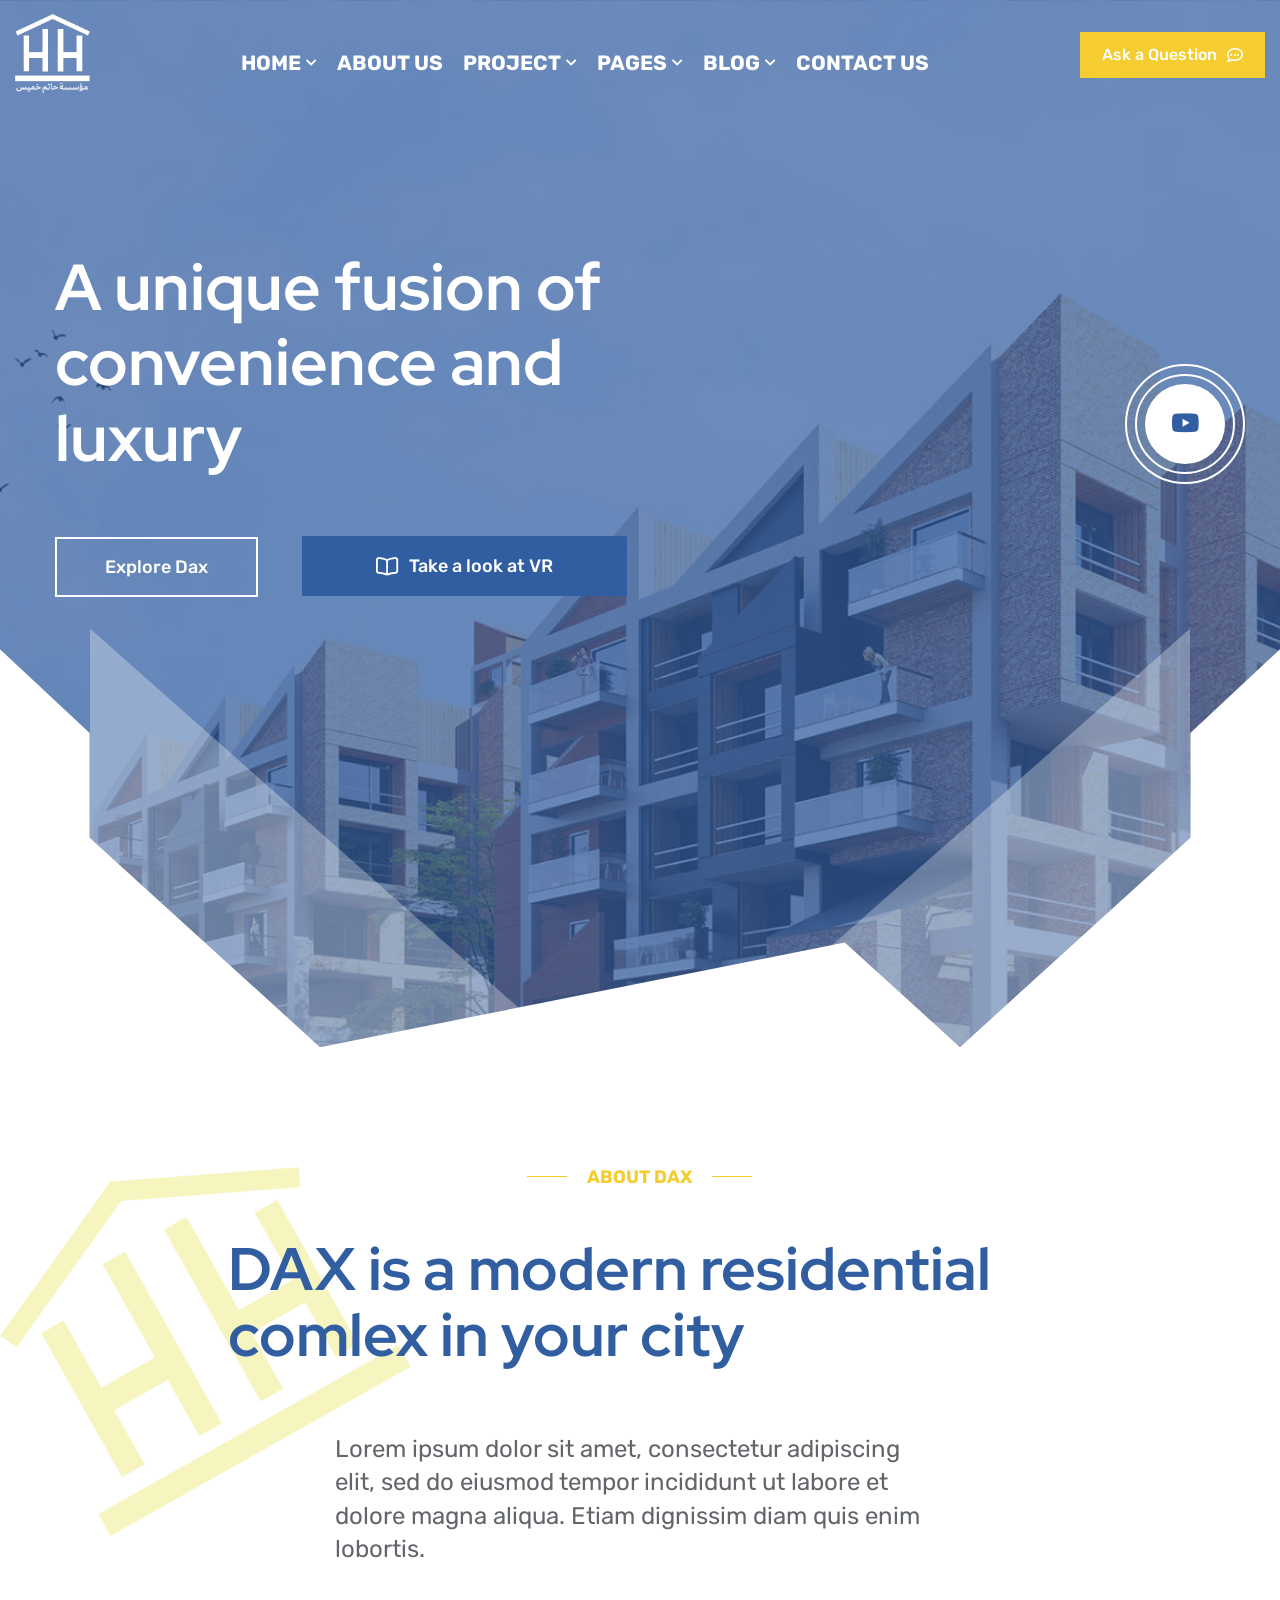
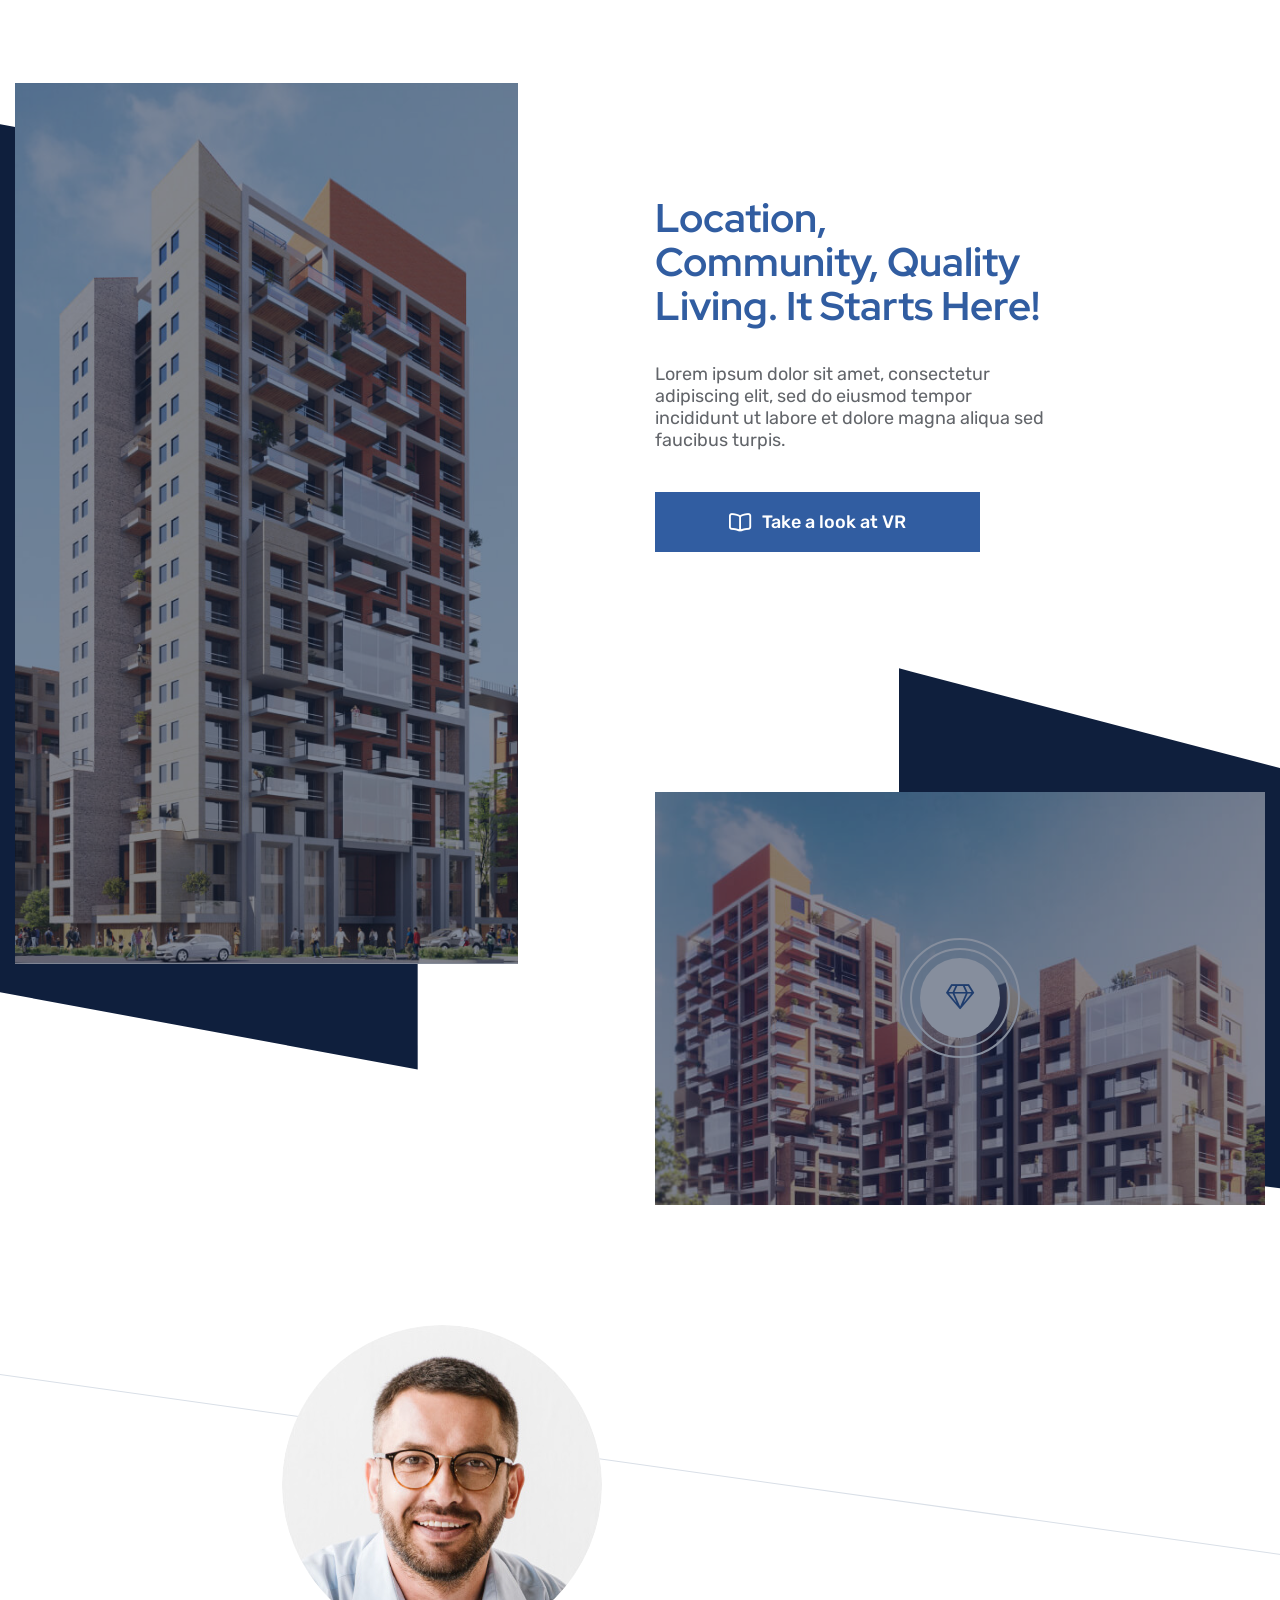
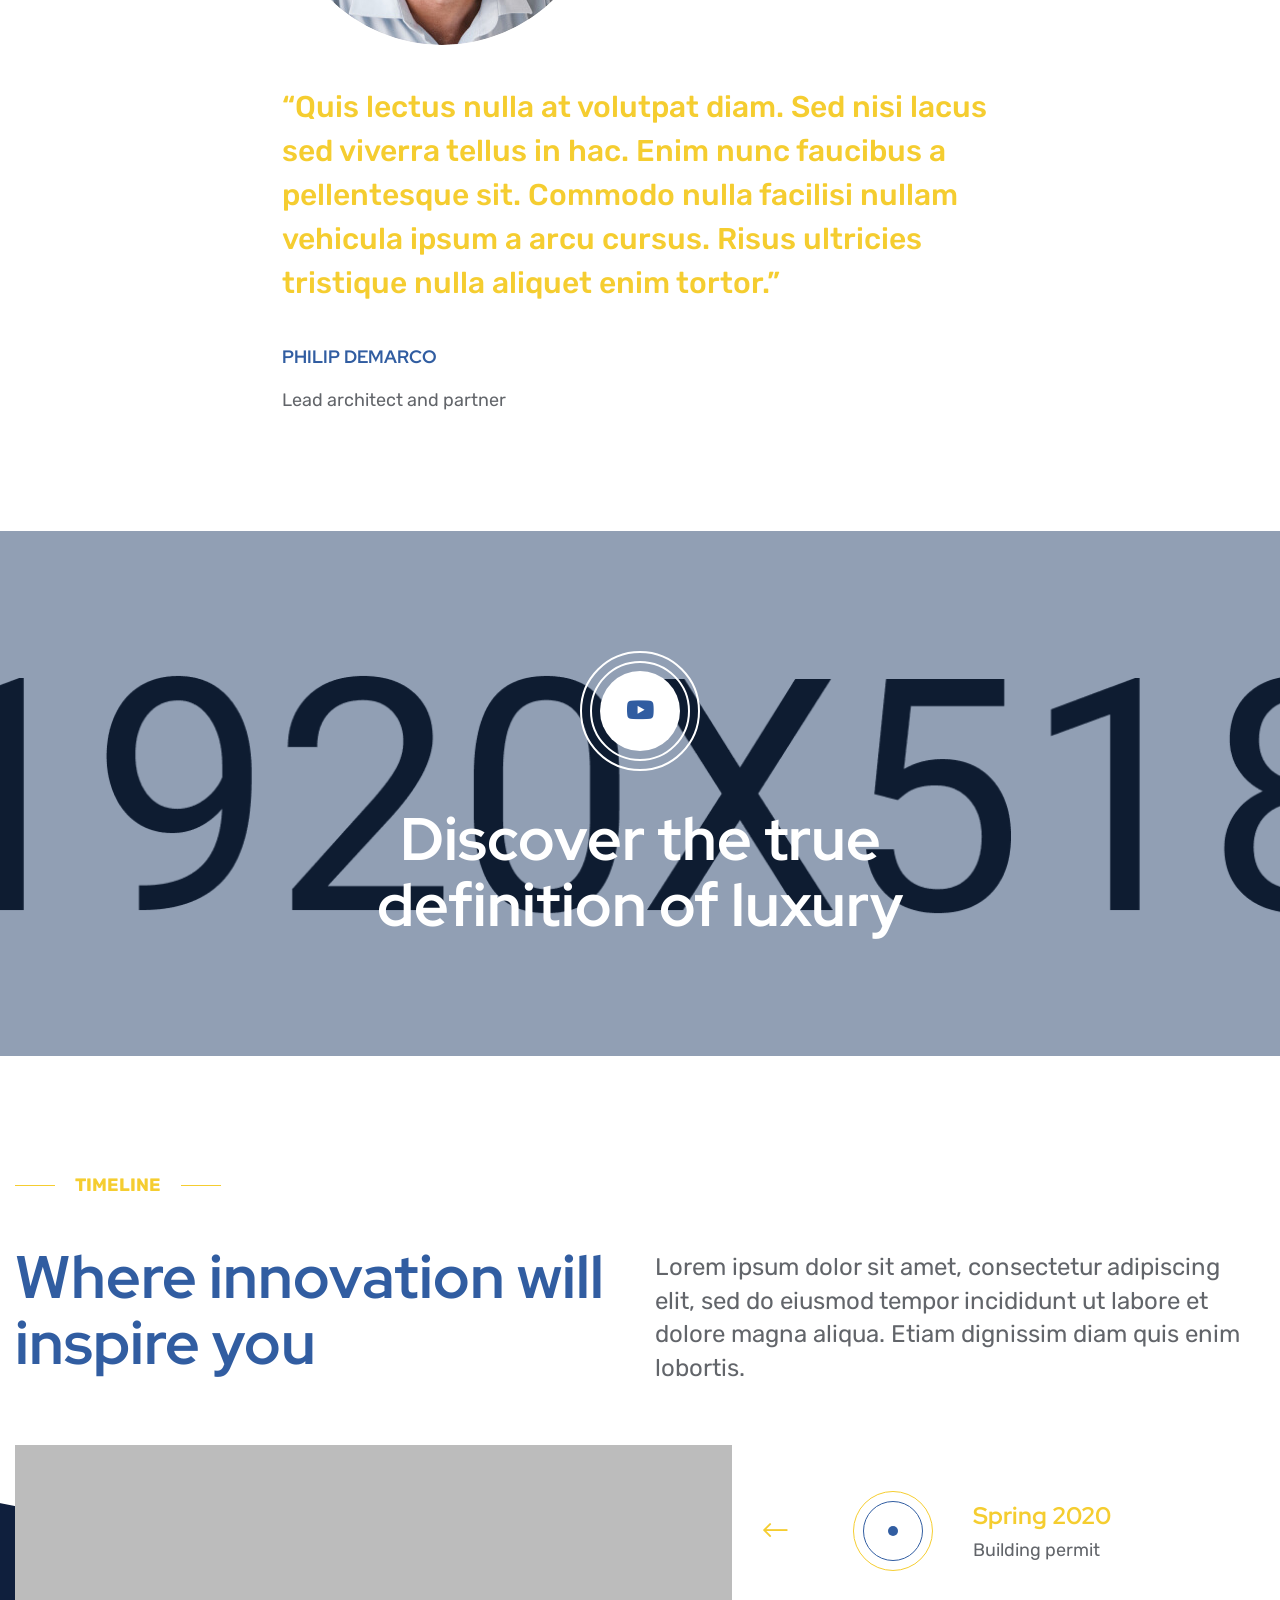
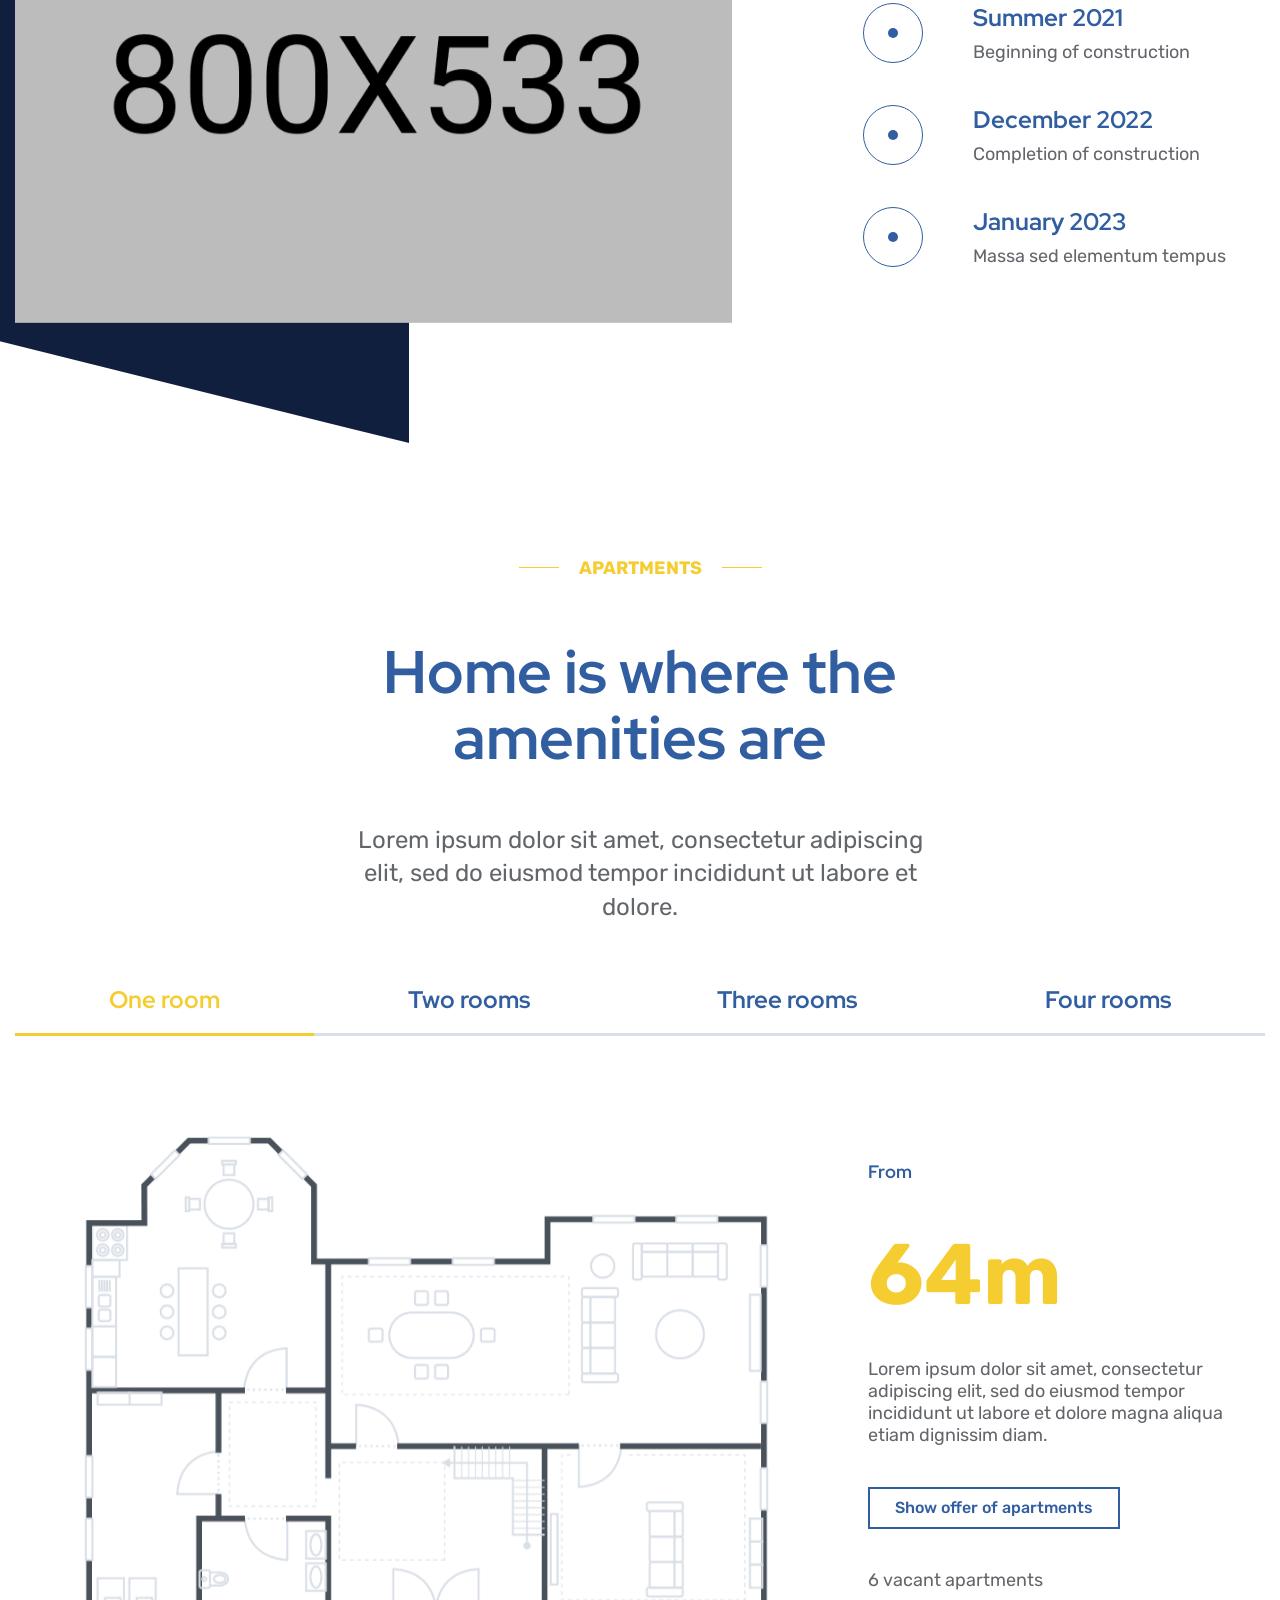
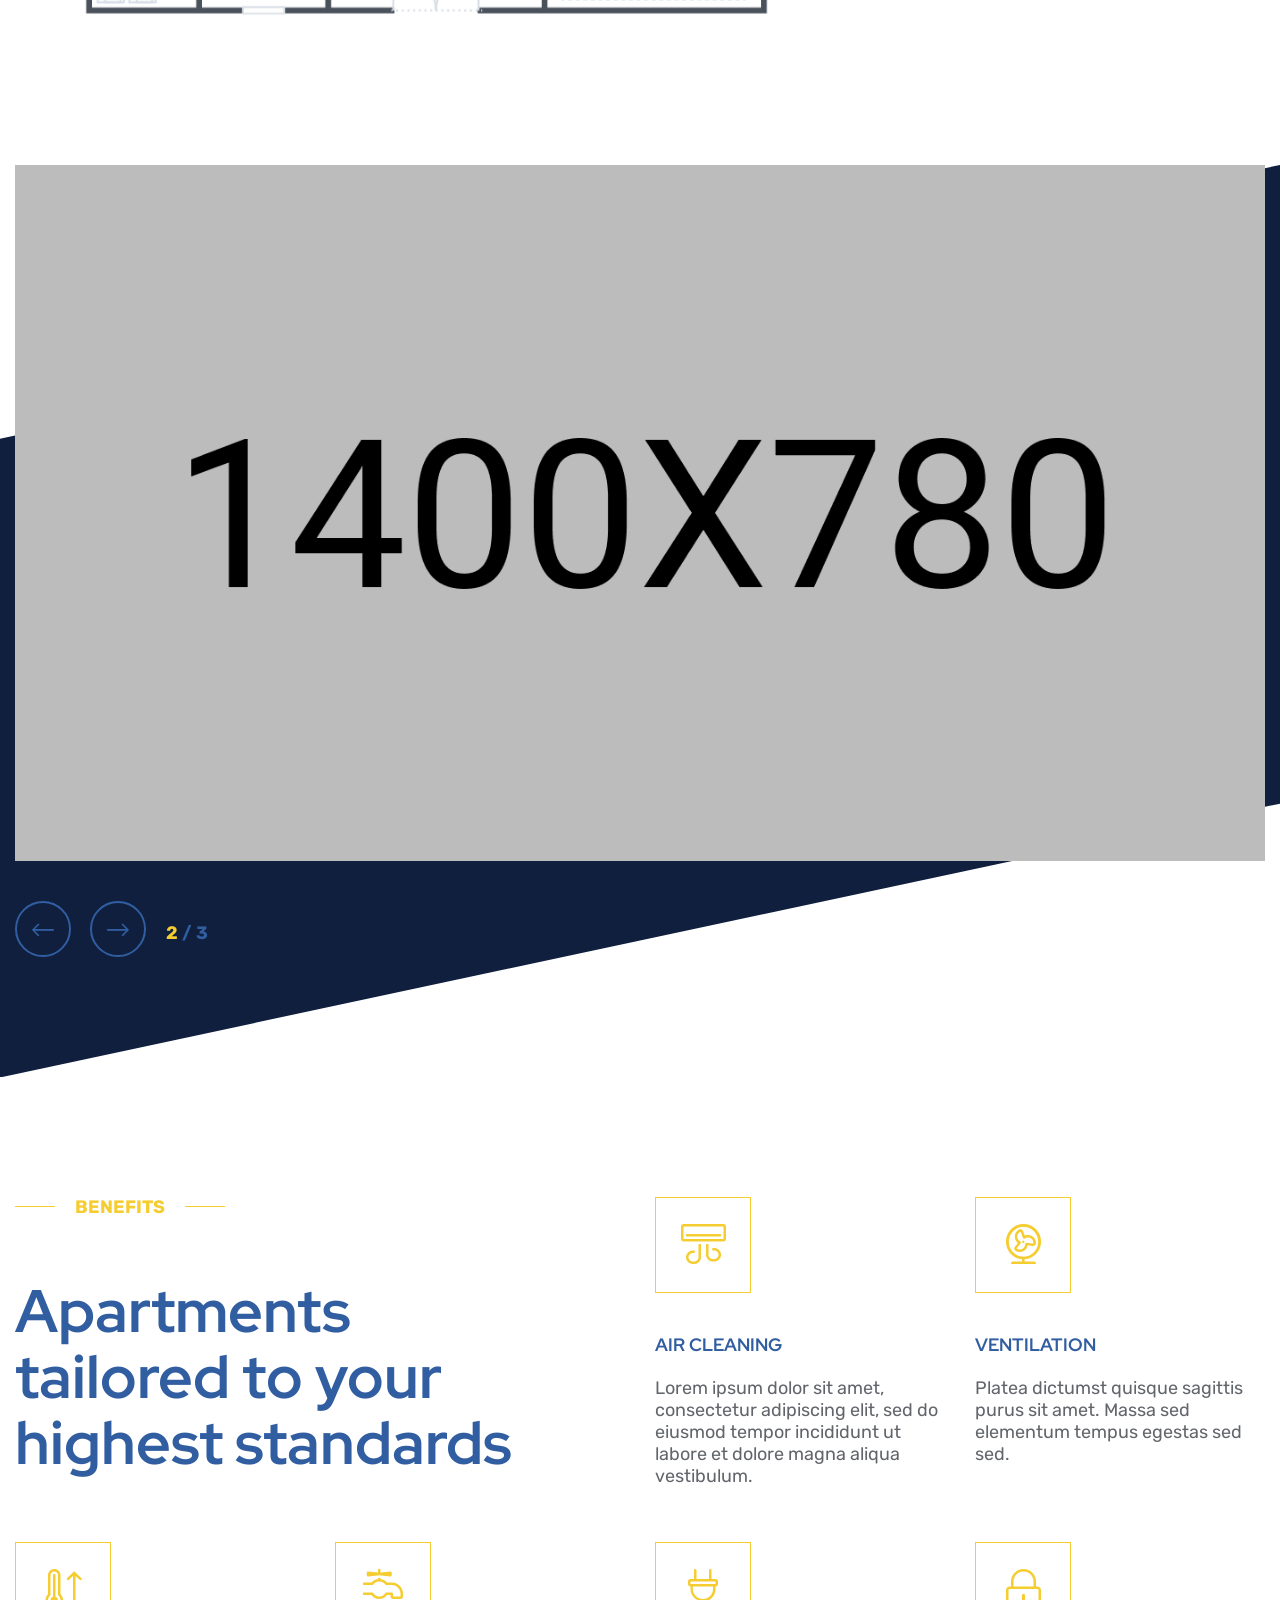
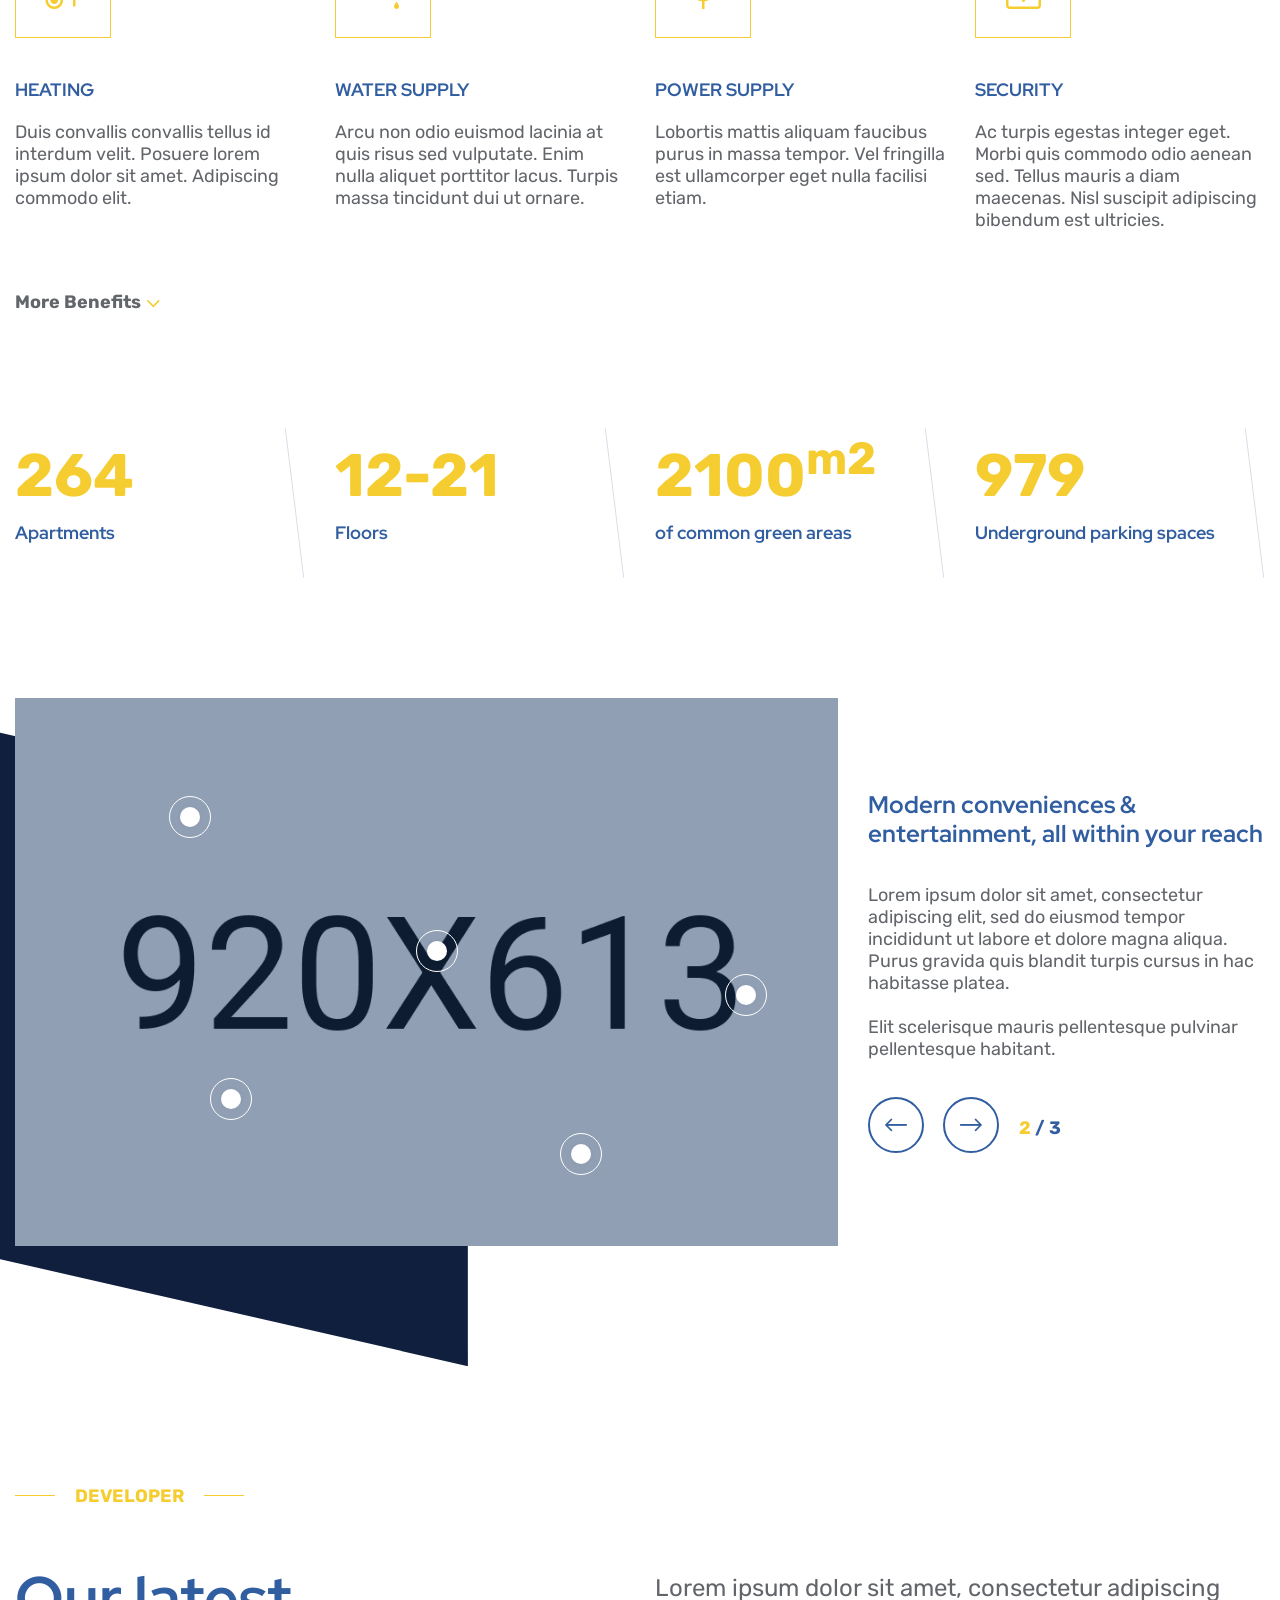
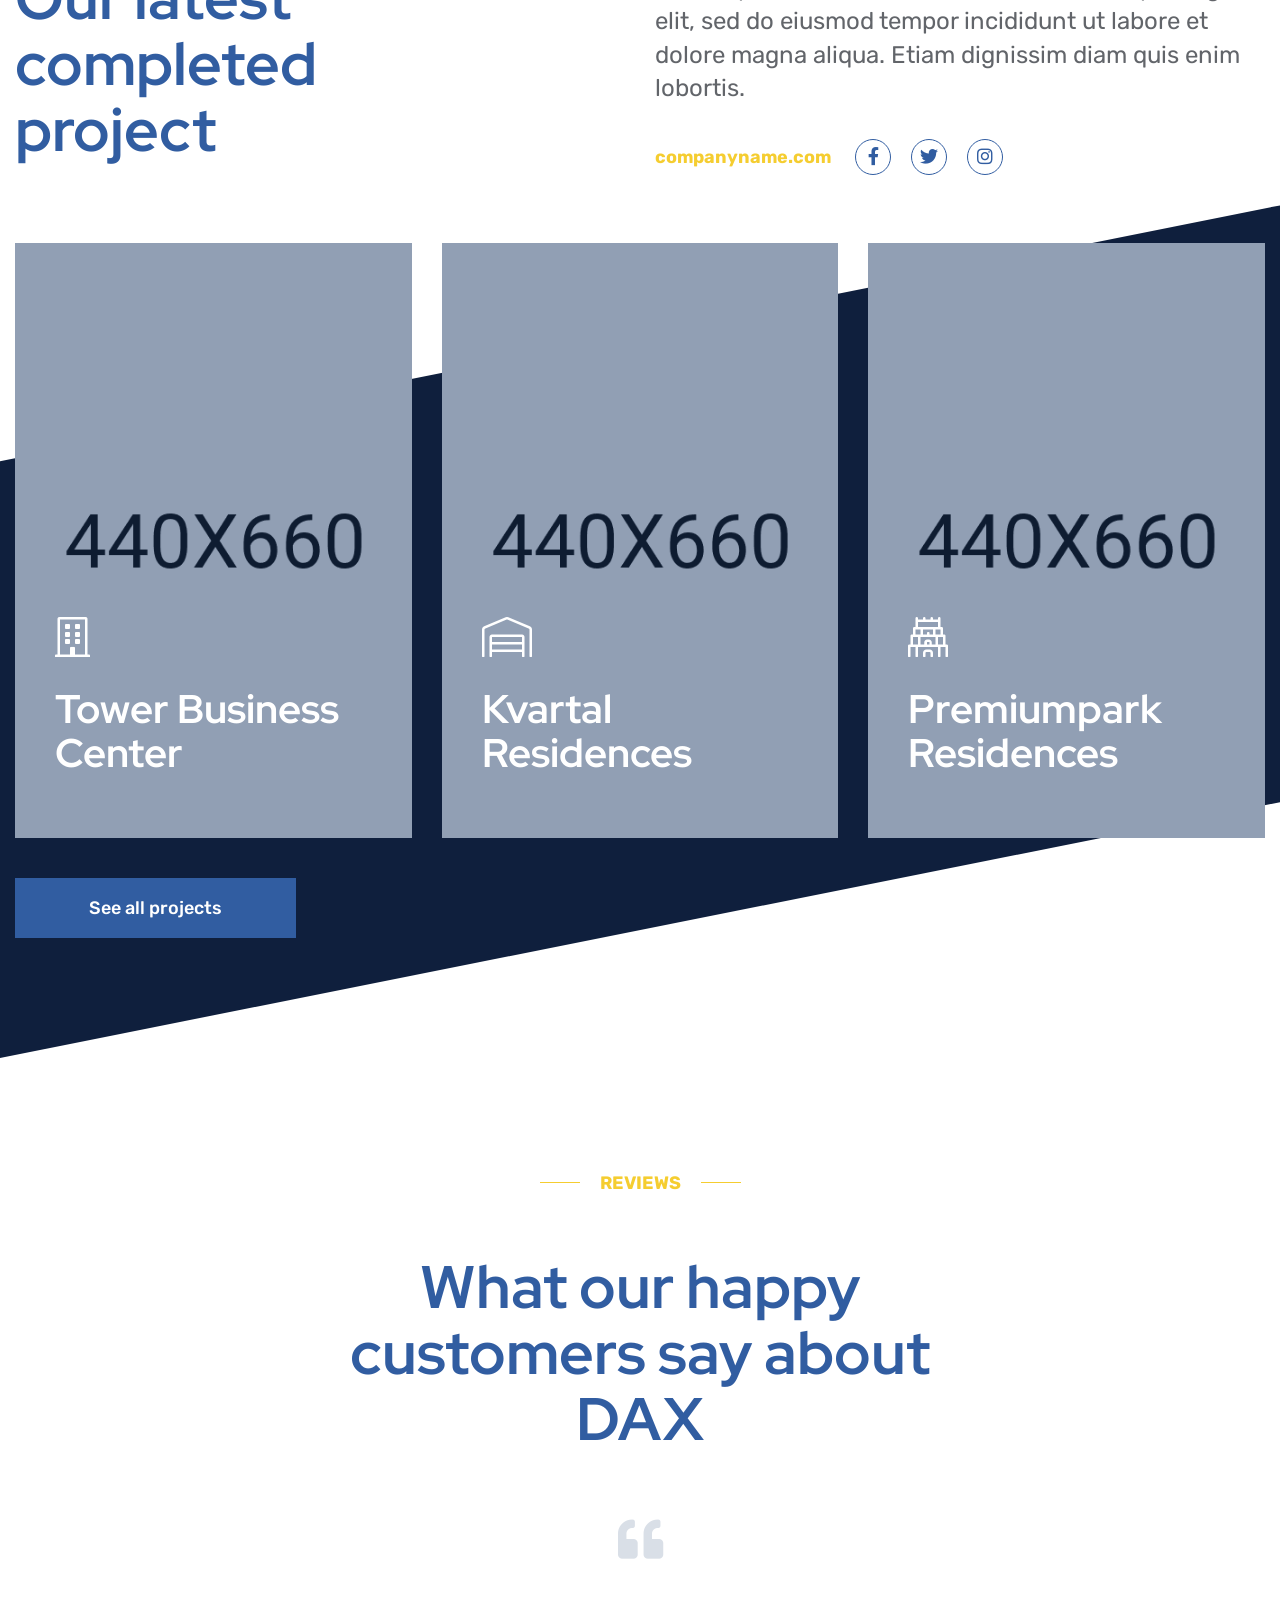
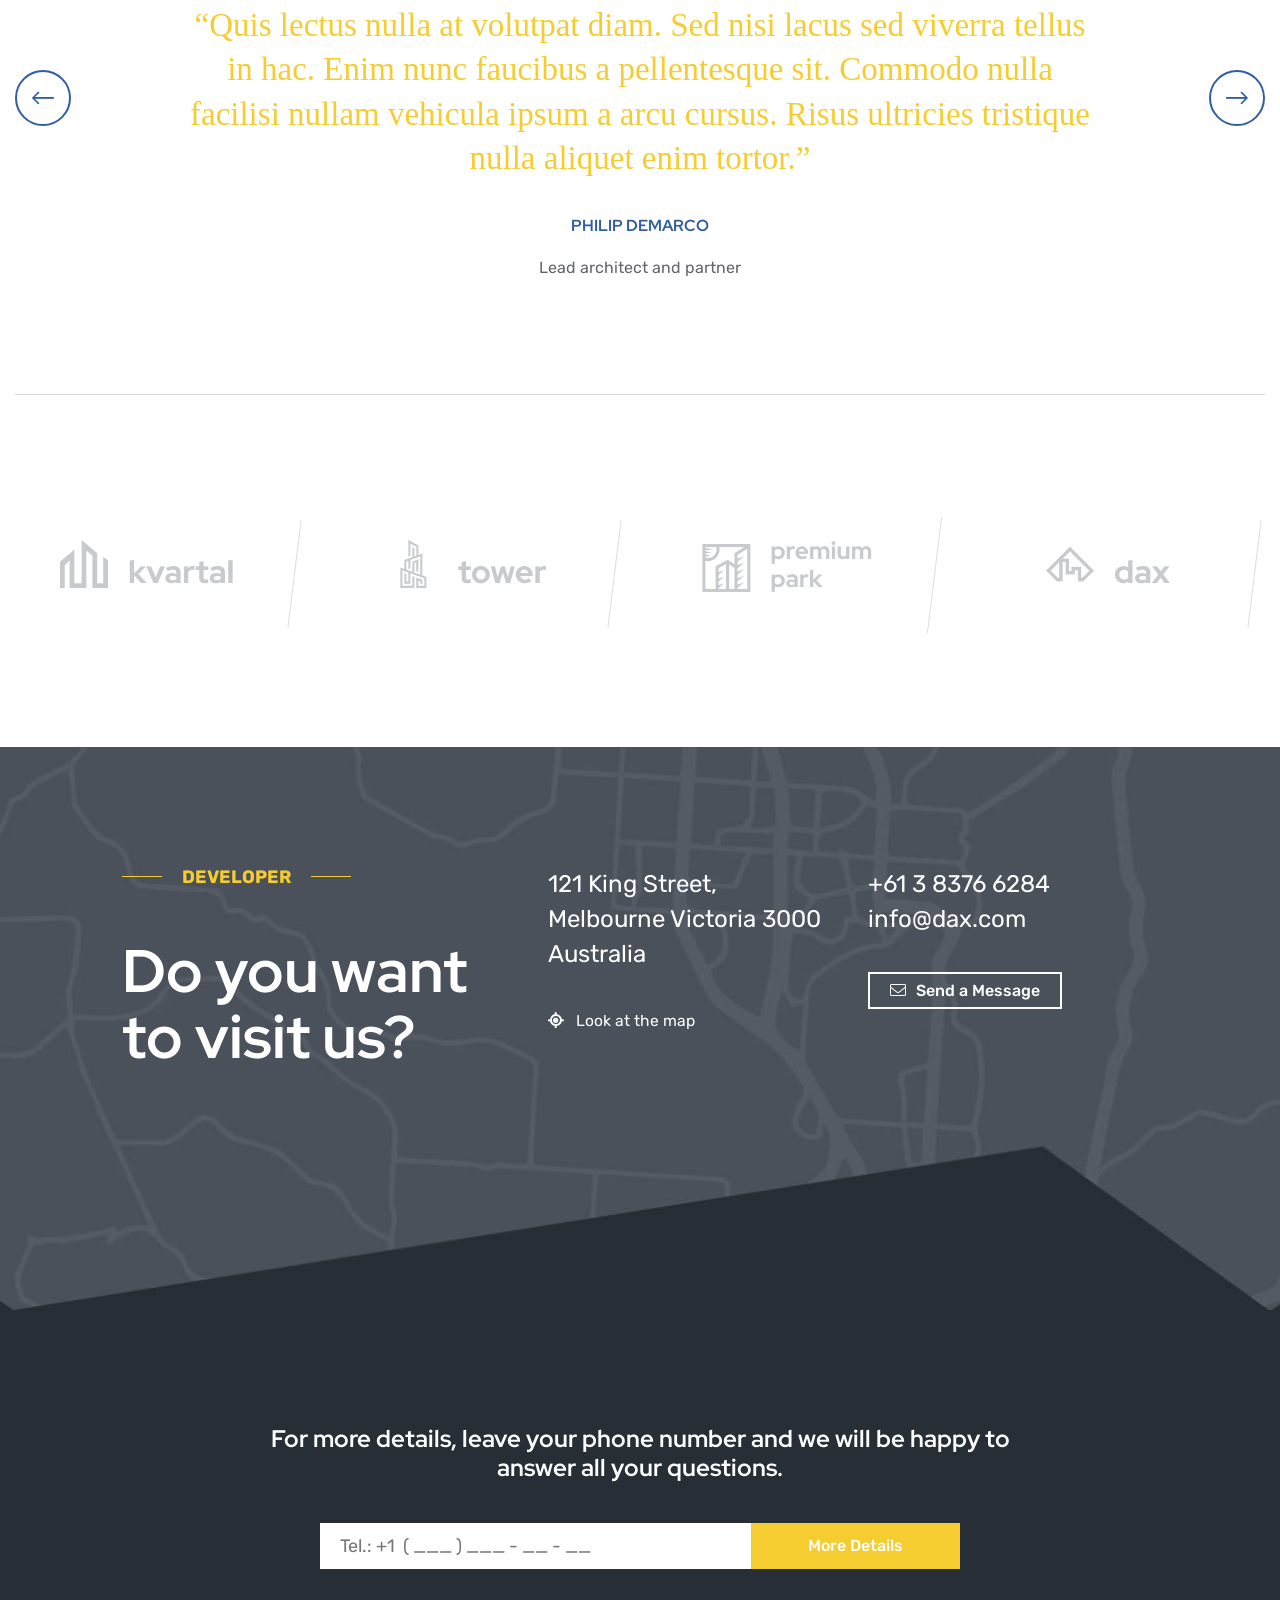
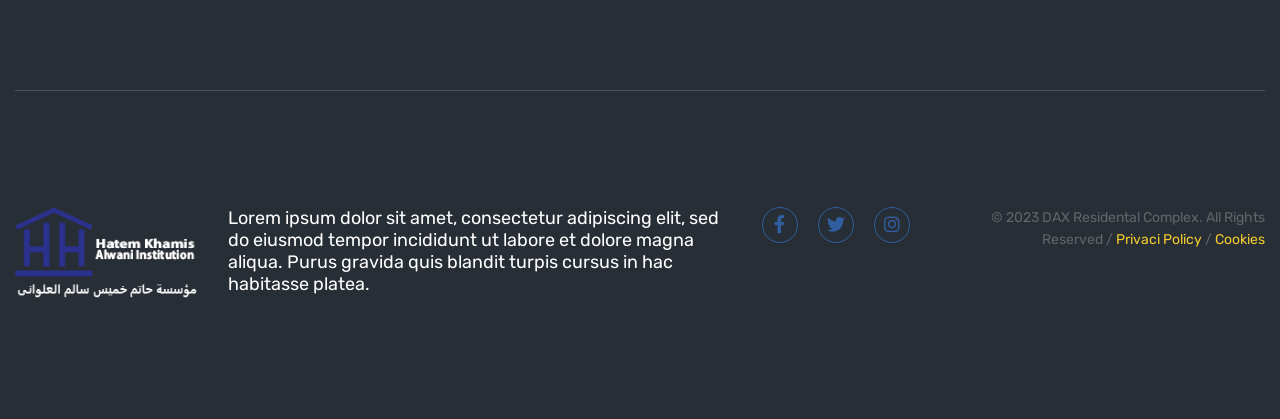
==== index.html @ cba5fd75 "Initiate the project - first upload" ====
<!DOCTYPE html>
<html lang="zxx">
<head>
    <!-- Required meta tags -->
    <meta charset="utf-8">
    <meta name="description" content="">
    <meta http-equiv="X-UA-Compatible" content="IE=edge">
    <meta name="viewport" content="width=device-width, initial-scale=1, shrink-to-fit=no">

    <!-- Title -->
    <title>DAX - Apartment Complex Landing Page HTML Template || Home</title>
    <!-- Favicon Icon -->
    <link rel="shortcut icon" href="assets/images/logos/favicon.png" type="image/x-icon">
    <!-- Google Fonts -->
    <link href="https://fonts.googleapis.com/css2?family=Red+Hat+Display:wght@400;500;700&display=swap" rel="stylesheet">
    
    <!-- Font Awesome -->
    <link rel="stylesheet" href="assets/vendor/fontawesome-5.14.0.min.css">
    <!-- Bootstrap -->
    <link rel="stylesheet" href="assets/vendor/bootstrap/css/bootstrap.min.css">
    <!-- Magnific Popup -->
    <link rel="stylesheet" href="assets/vendor/magnific-popup/css/magnific-popup.min.css">
    <!-- Nice Select -->
    <link rel="stylesheet" href="assets/vendor/nice-select/css/nice-select.min.css">
    <!-- Animate -->
    <link rel="stylesheet" href="assets/vendor/animate.min.css">
    <!-- Slick -->
    <link rel="stylesheet" href="assets/vendor/slick/css/slick.min.css">
    <!-- Main Style -->
    <link rel="stylesheet" href="assets/css/style.css">
    
</head>
<body>
    <div class="page-wrapper">

        <!-- Preloader -->
        <div class="preloader"><div class="custom-loader"></div></div>

        <!-- main header -->
        <header class="main-header">
            <!--Header-Upper-->
            <div class="header-upper">
                <div class="container clearfix">

                    <div class="header-inner rel d-flex align-items-center">
                        <div class="logo-outer">
                            <div class="logo"><a href="index.html"><img src="assets/images/logos/logo.png" alt="Logo" title="Logo"></a></div>
                        </div>

                        <div class="nav-outer mx-auto clearfix">
                            <!-- Main Menu -->
                            <nav class="main-menu navbar-expand-lg">
                                <div class="navbar-header py-10">
                                   <div class="mobile-logo">
                                       <a href="index.html">
                                            <img src="assets/images/logos/logo.png" alt="Logo" title="Logo">
                                       </a>
                                   </div>
                                   
                                    <!-- Toggle Button -->
                                    <button type="button" class="navbar-toggle" data-bs-toggle="collapse" data-bs-target=".navbar-collapse">
                                        <span class="icon-bar"></span>
                                        <span class="icon-bar"></span>
                                        <span class="icon-bar"></span>
                                    </button>
                                </div>

                                <div class="navbar-collapse collapse clearfix">
                                    <ul class="navigation clearfix">
                                        <li class="dropdown"><a href="#">Home</a>
                                            <ul>
                                                <li><a href="index.html">MultiPage</a></li>
                                                <li><a href="index-onepage.html">OnePage</a></li>
                                            </ul>
                                        </li>
                                        <li><a href="about.html">About Us</a></li>
                                        <li class="dropdown"><a href="#">Project</a>
                                            <ul>
                                                <li><a href="projects.html">Projects</a></li>
                                                <li><a href="project-details.html">Project Details</a></li>
                                            </ul>
                                        </li>
                                        <li class="dropdown"><a href="#">pages</a>
                                            <ul>
                                                <li><a href="schedule.html">schedule</a></li>
                                                <li><a href="404.html">404 Error</a></li>
                                            </ul>
                                        </li>
                                        <li class="dropdown"><a href="#">blog</a>
                                            <ul>
                                                <li><a href="blog.html">blog</a></li>
                                                <li><a href="blog-details.html">blog details</a></li>
                                            </ul>
                                        </li>
                                        <li><a href="contact.html">Contact us</a></li>
                                    </ul>
                                </div>

                            </nav>
                            <!-- Main Menu End-->
                        </div>
                        
                        <!-- Menu Button -->
                        <div class="menu-btns">
                           <a href="contact.html" class="theme-btn style-three">Ask a Question <i class="far fa-comment-dots"></i></a>
                        </div>
                    </div>
                </div>
            </div>
            <!--End Header Upper-->
        </header>
       
        
        <!-- Hero Section Start -->
        <section class="hero-area py-250 rpt-150 corner-shapes-wrap" style="background-image: url(assets/images/background/hero-bg.jpg);">
           <div class="corner-shapes"></div>
            <div class="container container-1170 pb-200 rpb-0">
                <div class="row align-items-center justify-content-between">
                    <div class="col-xl-7 col-lg-8">
                        <div class="hero-content rmb-65 wow fadeInUp delay-0-2s">
                            <h1>A unique fusion of convenience and luxury</h1>
                            <a href="about.html" class="theme-btn style-two wow fadeInUp delay-0-3s">Explore Dax</a>
                            <a href="https://my.matterport.com/show/?m=Cgmxg6gtDVb" class="theme-btn wow fadeInUp delay-0-4s"><i class="far fa-book-open"></i> Take a look at VR</a>
                        </div>
                    </div>
                    <div class="col-lg-3">
                        <div class="hero-video-btn text-lg-end wow fadeInUp delay-0-6s">
                            <a href="https://elcon.kwst.net/site/video/3.mp4" class="mfp-iframe video-play"><i class="fab fa-youtube"></i></a>
                        </div>
                    </div>
                </div>
            </div>
        </section>
        <!-- Hero Section End -->
        
        
        <!-- About Area start -->
        <section class="about-area pt-120">
            <div class="container">
                <div class="row rel z-1 justify-content-center">
                    <div class="col-xl-8 col-lg-11">
                        <div class="section-title text-center">
                            <span class="sub-title mb-55 wow fadeInUp delay-0-2s">About DAx</span>
                        </div>
                        <div class="about-logo-icon wow zoomIn delay-0-4s"><img src="assets/images/logos/logo-icon.png" alt="Logo Icon"></div>
                    </div>
                    <div class="col-xl-8 col-lg-11">
                        <div class="section-title mb-65 rmb-45 wow fadeInUp delay-0-3s">
                            <h2>DAX is a modern residential comlex in your city</h2>
                        </div>
                    </div>
                    <div class="col-xl-6 col-lg-8">
                        <div class="section-text wow fadeInUp delay-0-4s">
                            <p>Lorem ipsum dolor sit amet, consectetur adipiscing elit, sed do eiusmod tempor incididunt ut labore et dolore magna aliqua. Etiam dignissim diam quis enim lobortis.</p>
                        </div>
                    </div>
                </div>
            </div>
        </section>
        <!-- About Area end -->
        
        
        <!-- Introducing Area start -->
        <section class="introducing-area pt-100">
            <div class="container">
                <div class="row justify-content-between">
                    <div class="col-lg-5">
                        <div class="introducing-left-image wow fadeInLeft delay-0-2s">
                            <img src="assets/images/about/about-left.jpg" alt="About Left">
                        </div>
                    </div>
                    <div class="col-lg-6">
                       <div class="row">
                           <div class="col-xl-8">
                               <div class="introducing-right-content mt-120 mb-240 rmb-150 wow fadeInUp delay-0-2s">
                                    <div class="section-title mb-35">
                                        <h3>Location, Community, Quality Living. It Starts Here!</h3>
                                    </div>
                                    <p>Lorem ipsum dolor sit amet, consectetur adipiscing elit, sed do eiusmod tempor incididunt ut labore et dolore magna aliqua sed faucibus turpis.</p>
                                    <a href="https://my.matterport.com/show/?m=Cgmxg6gtDVb" class="theme-btn mt-25"><i class="far fa-book-open"></i> Take a look at VR</a>
                               </div>
                           </div>
                       </div>
                        <div class="introducing-right-image wow fadeInUp delay-0-3s">
                            <img src="assets/images/about/about-right.jpg" alt="About Right">
                            <a href="https://elcon.kwst.net/site/video/3.mp4" class="mfp-iframe video-play"><i class="fal fa-gem"></i></a>
                        </div>
                    </div>
                </div>
            </div>
        </section>
        <!-- Introducing Area end -->
        
        
        <!-- Blockquote Area start -->
        <section class="blockquote-area rel z-1 py-120">
            <div class="container">
                <div class="row rel z-1 justify-content-center">
                    <div class="col-xl-7 col-lg-10">
                        <div class="blockquote-author mb-40 wow fadeInUp delay-0-2s">
                            <img src="assets/images/blog/blockquote-author.jpg" alt="Author">
                        </div>
                        <div class="blockquote-content wow fadeInUp delay-0-4s">
                            <div class="blockquote-text mb-40">“Quis lectus nulla at volutpat diam. Sed nisi lacus sed viverra tellus in hac. Enim nunc faucibus a pellentesque sit. Commodo nulla facilisi nullam vehicula ipsum a arcu cursus. Risus ultricies tristique nulla aliquet enim tortor.”</div>
                            <h6 class="name">Philip Demarco</h6>
                            <span class="designation">Lead architect and partner</span>
                        </div>
                    </div>
                </div>
            </div>
        </section>
        <!-- Blockquote Area end -->
        
        
        <!-- Video Area start -->
        <section class="video-area pt-140 pb-110 bgs-cover overlay" style="background-image: url(assets/images/background/video-bg.jpg);">
            <div class="container">
                <div class="row justify-content-center">
                    <div class="col-xl-6 col-lg-8 col-md-10">
                        <div class="video-content-part text-center wow fadeInUp delay-0-2s">
                            <a href="https://elcon.kwst.net/site/video/3.mp4" class="mfp-iframe video-play"><i class="fab fa-youtube"></i></a>
                            <div class="section-title mt-55 text-white wow fadeInUp delay-0-4s">
                                <h2>Discover the true definition of luxury</h2>
                            </div>
                        </div>
                    </div>
                </div>
            </div>
        </section>
        <!-- Video Area end -->
        
        
        <!-- Timeline Area start -->
        <section class="timeline-area py-120 rpb-100">
            <div class="container">
                <div class="row justify-content-between pb-25">
                    <div class="col-lg-12">
                        <div class="section-title wow fadeInLeft delay-0-2s">
                            <span class="sub-title  mb-55">Timeline</span>
                        </div>
                    </div>
                    <div class="col-lg-6">
                        <div class="section-title mb-35 wow fadeInLeft delay-0-2s">
                            <h2>Where innovation will inspire you</h2>
                        </div>
                    </div>
                    <div class="col-lg-6">
                        <div class="section-text mb-35 wow fadeInRight delay-0-2s">
                            <p>Lorem ipsum dolor sit amet, consectetur adipiscing elit, sed do eiusmod tempor incididunt ut labore et dolore magna aliqua. Etiam dignissim diam quis enim lobortis.</p>
                        </div>
                    </div>
                </div>
                <div class="row gap-50 align-items-center">
                    <div class="col-lg-7">
                        <div class="timeline-images rmb-100 wow fadeInLeft delay-0-2s">
                            <img src="assets/images/timeline/timeline1.jpg" alt="Timeline">
                            <img src="assets/images/timeline/timeline2.jpg" alt="Timeline">
                            <img src="assets/images/timeline/timeline3.jpg" alt="Timeline">
                            <img src="assets/images/timeline/timeline4.jpg" alt="Timeline">
                            <img src="assets/images/timeline/timeline1.jpg" alt="Timeline">
                            <img src="assets/images/timeline/timeline2.jpg" alt="Timeline">
                            <img src="assets/images/timeline/timeline3.jpg" alt="Timeline">
                            <img src="assets/images/timeline/timeline4.jpg" alt="Timeline">
                        </div>
                    </div>
                    <div class="col-lg-5">
                       <div class="timeline-content wow fadeInRight delay-0-2s">
                           <div class="timeline-item">
                               <div class="icon"></div>
                               <div class="content">
                                   <span class="h5 title">Spring 2020</span>
                                   <span class="description">Building permit</span>
                               </div>
                           </div>
                           <div class="timeline-item">
                               <div class="icon"></div>
                               <div class="content">
                                   <span class="h5 title">Summer 2021</span>
                                   <span class="description">Beginning of construction</span>
                               </div>
                           </div>
                           <div class="timeline-item">
                               <div class="icon"></div>
                               <div class="content">
                                   <span class="h5 title">December 2022</span>
                                   <span class="description">Completion of construction</span>
                               </div>
                           </div>
                           <div class="timeline-item">
                               <div class="icon"></div>
                               <div class="content">
                                   <span class="h5 title">January 2023</span>
                                   <span class="description">Massa sed elementum tempus</span>
                               </div>
                           </div>
                           <div class="timeline-item">
                               <div class="icon"></div>
                               <div class="content">
                                   <span class="h5 title">Spring 2020</span>
                                   <span class="description">Building permit</span>
                               </div>
                           </div>
                           <div class="timeline-item">
                               <div class="icon"></div>
                               <div class="content">
                                   <span class="h5 title">Summer 2021</span>
                                   <span class="description">Beginning of construction</span>
                               </div>
                           </div>
                           <div class="timeline-item">
                               <div class="icon"></div>
                               <div class="content">
                                   <span class="h5 title">December 2022</span>
                                   <span class="description">Completion of construction</span>
                               </div>
                           </div>
                           <div class="timeline-item">
                               <div class="icon"></div>
                               <div class="content">
                                   <span class="h5 title">January 2023</span>
                                   <span class="description">Massa sed elementum tempus</span>
                               </div>
                           </div>
                       </div>
                    </div>
                </div>
            </div>
        </section>
        <!-- Timeline Area end -->
        
        
        <!-- Apartments Area start -->
        <section class="apartments-area py-115 rpt-0">
            <div class="container">
                <div class="row rel z-1 justify-content-center">
                    <div class="col-xl-6 col-lg-8">
                        <div class="section-title text-center mb-65 wow fadeInUp delay-0-2s">
                            <span class="sub-title mb-60">Apartments</span>
                            <h2>Home is where the amenities are</h2>
                            <div class="section-text pt-45 wow fadeInUp delay-0-3s">
                                <p>Lorem ipsum dolor sit amet, consectetur adipiscing elit, sed do eiusmod tempor incididunt ut labore et dolore.</p>
                            </div>
                        </div>
                    </div>
                </div>
                <ul class="tab-style-one nav nav-pills nav-fill mb-45 rmb-15 wow fadeInUp delay-0-4s">
                    <li class="nav-item">
                        <a class="nav-link active" data-bs-toggle="tab" href="#apart-tap1">One room</a>
                    </li>
                    <li class="nav-item">
                        <a class="nav-link" data-bs-toggle="tab" href="#apart-tap2">Two rooms</a>
                    </li>
                    <li class="nav-item">
                        <a class="nav-link" data-bs-toggle="tab" href="#apart-tap3">Three rooms</a>
                    </li>
                    <li class="nav-item">
                        <a class="nav-link" data-bs-toggle="tab" href="#apart-tap4">Four rooms</a>
                    </li>
                </ul>
                <div class="tab-content">
                    <div class="tab-pane fade show active" id="apart-tap1">
                        <div class="row gap-50 align-items-center">
                            <div class="col-lg-8">
                                <div class="apartment-image rmb-45 wow fadeInLeft delay-0-2s">
                                    <img src="assets/images/apartments/apartment.png" alt="Apartment">
                                </div>
                            </div>
                            <div class="col-lg-4">
                                <div class="apartment-content wow fadeInRight delay-0-2s">
                                    <h6>From</h6>
                                    <span class="big-text">64m</span>
                                    <p>Lorem ipsum dolor sit amet, consectetur adipiscing elit, sed do eiusmod tempor incididunt ut labore et dolore magna aliqua etiam dignissim diam.</p>
                                    <a href="projects.html" class="theme-btn style-four mt-25 mb-40">Show offer of apartments</a><br>
                                    <a href="projects.html">6 vacant apartments</a>
                                </div>
                            </div>
                        </div>
                    </div>
                    <div class="tab-pane fade" id="apart-tap2">
                        <div class="row gap-50 align-items-center">
                            <div class="col-lg-4">
                                <div class="apartment-content rmt-15 wow fadeInLeft delay-0-2s">
                                    <h6>From</h6>
                                    <span class="big-text">64m</span>
                                    <p>Lorem ipsum dolor sit amet, consectetur adipiscing elit, sed do eiusmod tempor incididunt ut labore et dolore magna aliqua etiam dignissim diam.</p>
                                    <a href="projects.html" class="theme-btn style-four mt-25 mb-40">Show offer of apartments</a><br>
                                    <a href="projects.html">6 vacant apartments</a>
                                </div>
                            </div>
                            <div class="col-lg-8">
                                <div class="apartment-image rmt-45 wow fadeInRight delay-0-2s">
                                    <img src="assets/images/apartments/apartment.png" alt="Apartment">
                                </div>
                            </div>
                        </div>
                    </div>
                    <div class="tab-pane fade" id="apart-tap3">
                        <div class="row gap-50 align-items-center">
                            <div class="col-lg-8">
                                <div class="apartment-image rmb-45 wow fadeInLeft delay-0-2s">
                                    <img src="assets/images/apartments/apartment.png" alt="Apartment">
                                </div>
                            </div>
                            <div class="col-lg-4">
                                <div class="apartment-content wow fadeInRight delay-0-2s">
                                    <h6>From</h6>
                                    <span class="big-text">64m</span>
                                    <p>Lorem ipsum dolor sit amet, consectetur adipiscing elit, sed do eiusmod tempor incididunt ut labore et dolore magna aliqua etiam dignissim diam.</p>
                                    <a href="projects.html" class="theme-btn style-four mt-25 mb-40">Show offer of apartments</a><br>
                                    <a href="projects.html">6 vacant apartments</a>
                                </div>
                            </div>
                        </div>
                    </div>
                    <div class="tab-pane fade" id="apart-tap4">
                        <div class="row gap-50 align-items-center">
                            <div class="col-lg-4">
                                <div class="apartment-content rmt-15 wow fadeInLeft delay-0-2s">
                                    <h6>From</h6>
                                    <span class="big-text">64m</span>
                                    <p>Lorem ipsum dolor sit amet, consectetur adipiscing elit, sed do eiusmod tempor incididunt ut labore et dolore magna aliqua etiam dignissim diam.</p>
                                    <a href="projects.html" class="theme-btn style-four mt-25 mb-40">Show offer of apartments</a><br>
                                    <a href="projects.html">6 vacant apartments</a>
                                </div>
                            </div>
                            <div class="col-lg-8">
                                <div class="apartment-image rmt-45 wow fadeInRight delay-0-2s">
                                    <img src="assets/images/apartments/apartment.png" alt="Apartment">
                                </div>
                            </div>
                        </div>
                    </div>
                </div>
            </div>
        </section>
        <!-- Apartments Area end -->
        
        
        <!-- Image Slide Show Area start -->
        <div class="slideshow-area pb-120 rel z-1">
            <div class="container">
                <div class="slideshow-images wow fadeInRight delay-0-2s">
                    <img src="assets/images/slideshow/slide1.jpg" alt="Slide Show">
                    <img src="assets/images/slideshow/slide1.jpg" alt="Slide Show">
                    <img src="assets/images/slideshow/slide1.jpg" alt="Slide Show">
                </div>
                <div class="navi-pagi-area mt-40">
                    <button class="slideshow-prev"><i class="fal fa-long-arrow-left"></i></button>
                    <button class="slideshow-next"><i class="fal fa-long-arrow-right"></i></button>
                    <span class="slideshowpagi paginginfo"></span>
                </div>
            </div>
        </div>
        <!-- Image Slide Show Area end -->
        
        
        <!-- Benefits Area start -->
        <section class="benefits-area pt-120 pb-105">
            <div class="container">
                <div class="row gap-40">
                    <div class="col-xl-6 col-lg-8">
                        <div class="section-title mb-60 wow fadeInUp delay-0-2s">
                            <span class="sub-title mb-60">Benefits</span>
                            <h2>Apartments tailored to your highest standards</h2>
                        </div>
                    </div>
                    <div class="col-xl-3 col-lg-4 col-6 col-small">
                        <div class="benefit-item wow fadeInUp delay-0-4s">
                            <div class="icon">
                                <i class="fal fa-air-conditioner"></i>
                            </div>
                            <div class="content">
                                <h6>Air cleaning</h6>
                                <p>Lorem ipsum dolor sit amet, consectetur adipiscing elit, sed do eiusmod tempor incididunt ut labore et dolore magna aliqua vestibulum.</p>
                            </div>
                        </div>
                    </div>
                    <div class="col-xl-3 col-lg-4 col-6 col-small">
                        <div class="benefit-item wow fadeInUp delay-0-6s">
                            <div class="icon">
                                <i class="fal fa-fan-table"></i>
                            </div>
                            <div class="content">
                                <h6>Ventilation</h6>
                                <p>Platea dictumst quisque sagittis purus sit amet. Massa sed elementum tempus egestas sed sed.</p>
                            </div>
                        </div>
                    </div>
                    <div class="col-xl-3 col-lg-4 col-6 col-small">
                        <div class="benefit-item wow fadeInUp delay-0-2s">
                            <div class="icon">
                                <i class="fal fa-temperature-up"></i>
                            </div>
                            <div class="content">
                                <h6>Heating</h6>
                                <p>Duis convallis convallis tellus id interdum velit. Posuere lorem ipsum dolor sit amet. Adipiscing commodo elit.</p>
                            </div>
                        </div>
                    </div>
                    <div class="col-xl-3 col-lg-4 col-6 col-small">
                        <div class="benefit-item wow fadeInUp delay-0-3s">
                            <div class="icon">
                                <i class="fal fa-faucet-drip"></i>
                            </div>
                            <div class="content">
                                <h6>Water Supply</h6>
                                <p>Arcu non odio euismod lacinia at quis risus sed vulputate. Enim nulla aliquet porttitor lacus. Turpis massa tincidunt dui ut ornare.</p>
                            </div>
                        </div>
                    </div>
                    <div class="col-xl-3 col-lg-4 col-6 col-small">
                        <div class="benefit-item wow fadeInUp delay-0-4s">
                            <div class="icon">
                                <i class="fal fa-plug"></i>
                            </div>
                            <div class="content">
                                <h6>Power Supply</h6>
                                <p>Lobortis mattis aliquam faucibus purus in massa tempor. Vel fringilla est ullamcorper eget nulla facilisi etiam.</p>
                            </div>
                        </div>
                    </div>
                    <div class="col-xl-3 col-lg-4 col-6 col-small">
                        <div class="benefit-item wow fadeInUp delay-0-5s">
                            <div class="icon">
                                <i class="fal fa-lock-alt"></i>
                            </div>
                            <div class="content">
                                <h6>Security</h6>
                                <p>Ac turpis egestas integer eget. Morbi quis commodo odio aenean sed. Tellus mauris a diam maecenas. Nisl suscipit adipiscing bibendum est ultricies.</p>
                            </div>
                        </div>
                    </div>
                    <div class="col-12">
                        <a href="#" class="more-btn mt-5">More Benefits <i class="fal fa-angle-down"></i></a>
                    </div>
                </div>
            </div>
        </section>
        <!-- Benefits Area end -->
        
        
        <!-- Counter Area start -->
        <section class="counter-area pb-110 rpb-100">
            <div class="container">
                <div class="row">
                    <div class="col-xl-3 col-lg-4 col-6">
                        <div class="counter-item wow fadeInUp delay-0-2s">
                            <span class="counter-count">264</span>
                            <h6>Apartments</h6>
                        </div>
                    </div>
                    <div class="col-xl-3 col-lg-4 col-6">
                        <div class="counter-item wow fadeInUp delay-0-3s">
                            <span class="counter-count">12-21</span>
                            <h6>Floors</h6>
                        </div>
                    </div>
                    <div class="col-xl-3 col-lg-4 col-6">
                        <div class="counter-item wow fadeInUp delay-0-4s">
                            <span class="counter-count">2100<sup>m2</sup></span>
                            <h6>of common green areas</h6>
                        </div>
                    </div>
                    <div class="col-xl-3 col-lg-4 col-6">
                        <div class="counter-item wow fadeInUp delay-0-5s">
                            <span class="counter-count">979</span>
                            <h6>Underground parking spaces</h6>
                        </div>
                    </div>
                </div>
            </div>
        </section>
        <!-- Counter Area end -->
        
        
        <!-- Features Area start -->
        <section class="features-area pb-120 rpb-0">
            <div class="container">
                <div class="row gap-60 align-items-center">
                    <div class="col-lg-8">
                        <div class="features-image rmb-55 wow fadeInUp delay-0-2s">
                            <img src="assets/images/features/features.jpg" alt="Features">
                            <button type="button" class="hotspot-btn" data-bs-toggle="tooltip" title="Hotspot Text"></button>
                            <button type="button" class="hotspot-btn" data-bs-toggle="tooltip" title="Hotspot Text"></button>
                            <button type="button" class="hotspot-btn" data-bs-toggle="tooltip" title="Hotspot Text"></button>
                            <button type="button" class="hotspot-btn" data-bs-toggle="tooltip" title="Hotspot Text"></button>
                            <button type="button" class="hotspot-btn" data-bs-toggle="tooltip" title="Hotspot Text"></button>
                        </div>
                    </div>
                    <div class="col-lg-4">
                        <div class="features-content-slider z-2 wow fadeInUp delay-0-4s">
                            <div class="features-content-item">
                                <h5>Modern conveniences & entertainment, all within your reach</h5>
                                <p>Lorem ipsum dolor sit amet, consectetur adipiscing elit, sed do eiusmod tempor incididunt ut labore et dolore magna aliqua. Purus gravida quis blandit turpis cursus in hac habitasse platea.</p>
                                <p>Elit scelerisque mauris pellentesque pulvinar pellentesque habitant.</p>
                            </div>
                            <div class="features-content-item">
                                <h5>Modern conveniences & entertainment, all within your reach</h5>
                                <p>Lorem ipsum dolor sit amet, consectetur adipiscing elit, sed do eiusmod tempor incididunt ut labore et dolore magna aliqua. Purus gravida quis blandit turpis cursus in hac habitasse platea.</p>
                                <p>Elit scelerisque mauris pellentesque pulvinar pellentesque habitant.</p>
                            </div>
                            <div class="features-content-item">
                                <h5>Modern conveniences & entertainment, all within your reach</h5>
                                <p>Lorem ipsum dolor sit amet, consectetur adipiscing elit, sed do eiusmod tempor incididunt ut labore et dolore magna aliqua. Purus gravida quis blandit turpis cursus in hac habitasse platea.</p>
                                <p>Elit scelerisque mauris pellentesque pulvinar pellentesque habitant.</p>
                            </div>
                        </div>
                        <div class="navi-pagi-area mt-15 wow fadeInUp delay-0-5s">
                            <button class="feature-prev"><i class="fal fa-long-arrow-left"></i></button>
                            <button class="feature-next"><i class="fal fa-long-arrow-right"></i></button>
                            <span class="featurepagi paginginfo"></span>
                        </div>
                    </div>
                </div>
            </div>
        </section>
        <!-- Features Area end -->
        
        
        <!-- Developer Area start -->
        <section class="developer-area rel z-1 py-120 rpb-100">
            <div class="container">
                <div class="row justify-content-between pb-25">
                    <div class="col-lg-12">
                        <div class="section-title wow fadeInRight delay-0-2s">
                            <span class="sub-title mb-65">Developer</span>
                        </div>
                    </div>
                    <div class="col-lg-5">
                        <div class="section-title mb-35 wow fadeInRight delay-0-2s">
                            <h2>Our latest completed project</h2>
                        </div>
                    </div>
                    <div class="col-lg-6">
                        <div class="section-text mb-25 wow fadeInLeft delay-0-2s">
                            <p>Lorem ipsum dolor sit amet, consectetur adipiscing elit, sed do eiusmod tempor incididunt ut labore et dolore magna aliqua. Etiam dignissim diam quis enim lobortis.</p>
                        </div>
                        <div class="socials mb-35 wow fadeInLeft delay-0-2s">
                            <b><a href="#">companyname.com</a></b>
                            <div class="social-style-one">
                                <a href="#"><i class="fab fa-facebook-f"></i></a>
                                <a href="#"><i class="fab fa-twitter"></i></a>
                                <a href="#"><i class="fab fa-instagram"></i></a>
                            </div>
                        </div>
                    </div>
                </div>
                <div class="row gap-40">
                    <div class="col-xl-4 col-md-6">
                        <div class="developer-item wow fadeInUp delay-0-2s">
                            <img src="assets/images/developer/developer1.jpg" alt="Developer">
                            <div class="developer-content">
                                <div class="icon"><i class="fal fa-building"></i></div>
                                <h3><a href="project-details.html">Tower Business Center</a></h3>
                                <p>Volutpat diam ut venenatis tellus in metus vulputate. Phasellus egestas tellus rutrum tellus pellentesque eu. Condimentum vitae sapien pellentesque habitant morbi tristique.</p>
                                <a class="details-btn" href="project-details.html"><i class="fal fa-long-arrow-right"></i></a>
                            </div>
                        </div>
                    </div>
                    <div class="col-xl-4 col-md-6">
                        <div class="developer-item wow fadeInUp delay-0-4s">
                            <img src="assets/images/developer/developer2.jpg" alt="Developer">
                            <div class="developer-content">
                                <div class="icon"><i class="fal fa-warehouse"></i></div>
                                <h3><a href="project-details.html">Kvartal <br>Residences</a></h3>
                                <p>Volutpat diam ut venenatis tellus in metus vulputate. Phasellus egestas tellus rutrum tellus pellentesque eu. Condimentum vitae sapien pellentesque habitant morbi tristique.</p>
                                <a class="details-btn" href="project-details.html"><i class="fal fa-long-arrow-right"></i></a>
                            </div>
                        </div>
                    </div>
                    <div class="col-xl-4 col-md-6">
                        <div class="developer-item wow fadeInUp delay-0-6s">
                            <img src="assets/images/developer/developer3.jpg" alt="Developer">
                            <div class="developer-content">
                                <div class="icon"><i class="fal fa-gopuram"></i></div>
                                <h3><a href="project-details.html">Premiumpark Residences</a></h3>
                                <p>Volutpat diam ut venenatis tellus in metus vulputate. Phasellus egestas tellus rutrum tellus pellentesque eu. Condimentum vitae sapien pellentesque habitant morbi tristique.</p>
                                <a class="details-btn" href="project-details.html"><i class="fal fa-long-arrow-right"></i></a>
                            </div>
                        </div>
                    </div>
                    <div class="col-lg-12">
                        <a href="#" class="theme-btn mt-10 wow fadeInUp delay-0-2s">See all projects</a>
                    </div>
                </div>
            </div>
        </section>
        <!-- Developer Area end -->
        
        
        <!-- Reviews Area start -->
        <section class="reviews-area pt-115 rpt-0">
            <div class="container">
                <div class="row rel z-1 justify-content-center">
                    <div class="col-xl-7 col-lg-8">
                        <div class="section-title text-center mb-65 wow fadeInUp delay-0-2s">
                            <span class="sub-title mb-60">reviews</span>
                            <h2>What our happy customers say about DAX</h2>
                        </div>
                    </div>
                </div>
                <div class="testimonials-slider mb-115 wow fadeInUp delay-0-4s">
                    <div class="testimonial-item">
                       <div class="quote-icon"><i class="fas fa-quote-left"></i></div>
                        <div class="author-text">“Quis lectus nulla at volutpat diam. Sed nisi lacus sed viverra tellus in hac. Enim nunc faucibus a pellentesque sit. Commodo nulla facilisi nullam vehicula ipsum a arcu cursus. Risus ultricies tristique nulla aliquet enim tortor.”</div>
                        <h6>Philip Demarco</h6>
                        <span class="designations">Lead architect and partner</span>
                    </div>
                    <div class="testimonial-item">
                       <div class="quote-icon"><i class="fas fa-quote-right"></i></div>
                        <div class="author-text">“Enim nunc faucibus a pellentesque sit. Commodo nulla facilisi nullam vehicula ipsum a arcu cursus. Risus ultricies tristique nulla aliquet enim tortor. Quis lectus nulla at volutpat diam. Sed nisi lacus sed viverra tellus in hac.”</div>
                        <h6>Demarco Philip</h6>
                        <span class="designations">Lead architect and partner</span>
                    </div>
                </div>
                <hr>
            </div>
        </section>
        <!-- Reviews Area end -->
        
        
        <!-- Client Logo Area start -->
        <div class="client-logo-area py-100">
            <div class="container">
                <div class="row align-items-center justify-content-center">
                    <div class="col-xl-3 col-lg-4 col-6">
                        <div class="client-logo-item wow fadeInUp delay-0-2s">
                            <a href="#"><img src="assets/images/client-logos/client-logo1.png" alt="Client Logo"></a>
                        </div>
                    </div>
                    <div class="col-xl-3 col-lg-4 col-6">
                        <div class="client-logo-item wow fadeInUp delay-0-3s">
                            <a href="#"><img src="assets/images/client-logos/client-logo2.png" alt="Client Logo"></a>
                        </div>
                    </div>
                    <div class="col-xl-3 col-lg-4 col-6">
                        <div class="client-logo-item wow fadeInUp delay-0-4s">
                            <a href="#"><img src="assets/images/client-logos/client-logo3.png" alt="Client Logo"></a>
                        </div>
                    </div>
                    <div class="col-xl-3 col-lg-4 col-6">
                        <div class="client-logo-item wow fadeInUp delay-0-5s">
                            <a href="#"><img src="assets/images/client-logos/client-logo4.png" alt="Client Logo"></a>
                        </div>
                    </div>
                </div>
            </div>
        </div>
        <!-- Client Logo Area end -->
        
        
        <!-- footer area start -->
        <footer class="main-footer rel z-1">
            <div class="footer-top pt-120 pb-190" style="background-image: url(assets/images/footer/footer-top-bg.jpg);">
                <div class="container">
                    <div class="row gap-100 justify-content-center">
                        <div class="col-xl-4 col-lg-7">
                            <div class="section-title text-white mb-50">
                                <span class="sub-title mb-50 rmb-20">DEVELOPER</span>
                                <h2>Do you want to visit us?</h2>
                            </div>
                        </div>
                        <div class="col-xl-3 col-lg-5">
                            <div class="footer-top-text mb-50">
                                121 King Street, Melbourne Victoria 3000 Australia <br>
                                <a class="d-inline-block mt-30" href="#"><small><i class="fas fa-location"></i> Look at the map</small></a>
                            </div>
                        </div>
                        <div class="col-xl-3">
                            <div class="footer-top-text mb-50">
                                <a href="callto:+61383766284">+61 3 8376 6284</a><br>
                                <a href="mailto:info@dax.com">info@dax.com</a><br>
                                <a href="#" class="theme-btn style-two mt-35"><i class="fal fa-envelope"></i> Send a Message</a>
                            </div>
                        </div>
                    </div>
                </div>
            </div>
            <div class="footer-cta-wrap">
                <div class="container">
                    <div class="footer-cta-inner pt-115 rpt-0 pb-105 text-center">
                        <h5>For more details, leave your phone number and we will be happy to answer all your questions.</h5>
                        <form class="cta-form mt-40" action="#">
                            <input type="tel" required placeholder="Tel.: +1  ( ___ ) ___ - __ - __">
                            <button class="theme-btn style-three">More Details</button>
                        </form>
                    </div>
                    <hr>
                </div>
            </div>
            <div class="footer-bottom pt-100 pb-70">
                <div class="container">
                    <div class="row">
                        <div class="col-xl-2 col-md-4">
                            <div class="footer-logo mb-50 text-center text-md-start">
                                <a href="index.html"><img src="assets/images/logos/logo-two.png" alt="Logo"></a>
                            </div>
                        </div>
                        <div class="col-xl-5 col-md-8">
                            <div class="footer-text text-white mb-50 text-center text-md-start">Lorem ipsum dolor sit amet, consectetur adipiscing elit, sed do eiusmod tempor incididunt ut labore et dolore magna aliqua. Purus gravida quis blandit turpis cursus in hac habitasse platea.</div>
                        </div>
                        <div class="col-xl-2 col-md-4">
                           <div class="footer-social text-center text-md-start">
                                <div class="social-style-one mb-50">
                                    <a href="#"><i class="fab fa-facebook-f"></i></a>
                                    <a href="#"><i class="fab fa-twitter"></i></a>
                                    <a href="#"><i class="fab fa-instagram"></i></a>
                                </div>
                           </div>
                        </div>
                        <div class="col-xl-3 col-md-8">
                            <div class="copyright-area mb-50 text-xl-end text-center text-md-start">
                                © 2023 DAX Residental Complex. All Rights Reserved / <a href="#">Privaci Policy</a> / <a href="#">Cookies</a>
                            </div>
                        </div>
                    </div>
                </div>
            </div>
        </footer>
        <!-- footer area end -->
        
        
        <!-- Scroll Top Button -->
        <button class="scroll-top scroll-to-target" data-target="html"><span class="fas fa-angle-double-up"></span></button>

    </div>
    <!--End pagewrapper-->
   
    
    <!-- Jquery -->
    <script src="assets/vendor/jquery-3.6.0.min.js"></script>
    <!-- Popper -->
    <script src="assets/vendor/bootstrap/js/popper.min.js"></script>
    <!-- Bootstrap -->
    <script src="assets/vendor/bootstrap/js/bootstrap.min.js"></script>
    <!-- Appear Js -->
    <script src="assets/vendor/appear.min.js"></script>
    <!-- Slick -->
    <script src="assets/vendor/slick/js/slick.min.js"></script>
    <!-- Magnific Popup -->
    <script src="assets/vendor/magnific-popup/js/jquery.magnific-popup.min.js"></script>
    <!-- Nice Select -->
    <script src="assets/vendor/nice-select/js/jquery.nice-select.min.js"></script>
    <!-- Image Loader -->
    <script src="assets/vendor/imagesloaded.pkgd.min.js"></script>
    <!-- Circle Progress -->
    <script src="assets/vendor/circle-progress.min.js"></script>
    <!-- Isotope -->
    <script src="assets/vendor/isotope.pkgd.min.js"></script>
    <!--  WOW Animation -->
    <script src="assets/vendor/wow.min.js"></script>
    <!-- Custom script -->
    <script src="assets/js/script.js"></script>

</body>
</html>
---- assets/css/style.css ----
/*----------------------------------------------------------------------
    Template Name: DAX - Apartment Complex Landing Page HTML Template
    Template URI: https://ultimatewebsolutions.net/dax/
    Author: UWS
    Author URI:  https://ultimatewebsolutions.net/
    Version: 1.0

    Note: This is Main Style CSS File. */
/*----------------------------------------------------------------------
	CSS INDEX
	----------------------

    ## Default Style
    ## Common Classes
    ## Repeat Style
    ## Padding Margin
    ## Custom Animation
    ## Header style
    ## Hero Area
    ## Page Banner
    ## About Area
    ## Timeline Area
    ## Apartment Area
    ## Slideshow
    ## Benefits Area
    ## Counter Area
    ## Features Area
    ## Services Area
    ## Projects Area
    ## Testimonials Area
    ## Client Logos
    ## What We Do
    ## Schedule Area
    ## Team Area
    ## Blog Area
    ## Contact Forms
    ## Videos Area
    ## Sidebar Widgets
    ## Main Footer */
/* -------------------------------------------------------------- */
/*******************************************************/
/******************* ## Default Style ******************/
/*******************************************************/
@import url('https://fonts.googleapis.com/css2?family=Rubik:wght@500&display=swap');
* {
  margin: 0;
  padding: 0;
  border: none;
  outline: none;
  -webkit-box-shadow: none;
  box-shadow: none;
}

body {
  color: var(--base-color);
  background: white;
  font-weight: 400;
  line-height: 22px;
  font-size: 18px;
  font-family: 'Rubik', sans-serif;
  --base-color: #62656A;
  --heading-color: #315da1;
  --primary-color: #f5cd30  ;
  --secondary-color: #0f1f3d;
  --lighter-color: #315da1;
  --border-color: #D9DFE7;
}

a {
  color: var(--base-color);
  cursor: pointer;
  outline: none;
  -webkit-transition: 0.5s;
  -o-transition: 0.5s;
  transition: 0.5s;
  text-decoration: none;
}

a:hover, a:focus, a:visited {
  text-decoration: none;
  outline: none;
}

a:hover {
  color: var(--primary-color);
}

h1 a, h2 a, h3 a, h4 a, h5 a, h6 a {
  color: var(--heading-color);
}

.text-white h1, .text-white h1 a,
.text-white h2, .text-white h2 a,
.text-white h3, .text-white h3 a,
.text-white h4, .text-white h4 a,
.text-white h5, .text-white h5 a,
.text-white h6, .text-white h6 a,
.text-white .h1, .text-white .h1 a,
.text-white .h2, .text-white .h2 a,
.text-white .h3, .text-white .h3 a,
.text-white .h4, .text-white .h4 a,
.text-white .h5, .text-white .h5 a,
.text-white .h6, .text-white .h6 a {
  color: white;
}

ul, li {
  list-style: none;
  padding: 0;
  margin: 0;
}

img {
  max-width: 100%;
  display: inline-block;
}

mark {
  color: var(--secondary-color);
  background: transparent;
  text-decoration: underline;
}

header:after, section:after, footer:after {
  display: block;
  clear: both;
  content: "";
}

/*======= Input Styles =======*/
input,
select,
textarea,
.nice-select,
.form-control {
  width: 100%;
  height: auto;
  border-radius: 0;
  padding: 17px 20px;
  background-color: #fff;
  border: 1px solid var(--border-color);
}

.nice-select {
  font-size: 18px;
  line-height: 1.3;
}

.nice-select:after {
  height: 8px;
  width: 8px;
  right: 25px;
  border-color: var(--heading-color);
}

.nice-select .current {
  font-weight: 500;
  color: var(--heading-color);
}

.nice-select .list {
  width: 100%;
  border-radius: 0;
}

textarea {
  display: inherit;
  padding-top: 20px;
}

label {
  cursor: pointer;
  font-weight: 500;
  margin-bottom: 5px;
  color: var(--base-color);
}

.form-group {
  position: relative;
  margin-bottom: 20px;
}

input:focus,
button:focus,
.form-control:focus {
  outline: none;
  -webkit-box-shadow: none;
  box-shadow: none;
  border-color: #cfdbf1;
}

input[type=search]::-ms-clear {
  display: none;
  width: 0;
  height: 0;
}

input[type=search]::-ms-reveal {
  display: none;
  width: 0;
  height: 0;
}

input[type=search]::-webkit-search-decoration,
input[type=search]::-webkit-search-cancel-button,
input[type=search]::-webkit-search-results-button,
input[type=search]::-webkit-search-results-decoration {
  display: none;
}

input[type=checkbox], input[type=radio] {
  height: auto;
  width: auto;
}

/*******************************************************/
/******************  ## Common Classes *****************/
/*******************************************************/
.page-wrapper {
  position: relative;
  z-index: 9;
  width: 100%;
  margin: 0 auto;
  overflow: hidden;
  min-width: 300px;
}

@media only screen and (min-width: 1200px) {
  .container {
    max-width: 1430px;
    padding-left: 15px;
    padding-right: 15px;
  }

  .container.container-1170 {
    max-width: 1200px;
  }
}

@media only screen and (min-width: 576px) {
  .container-fluid {
    padding-left: 25px;
    padding-right: 25px;
  }
}

@media only screen and (min-width: 1400px) {
  .container-fluid {
    padding-left: 70px;
    padding-right: 70px;
  }
}

@media only screen and (max-width: 375px) {
  .col-small {
    -webkit-box-flex: 0;
    -ms-flex: 0 0 100%;
    flex: 0 0 100%;
    max-width: 100%;
  }
}

.row {
  --bs-gutter-x: 30px;
}

.no-gap {
  --bs-gutter-x: 0;
}

@media only screen and (min-width: 1400px) {
  .gap-10 {
    --bs-gutter-x: 10px;
  }
}

@media only screen and (min-width: 1400px) {
  .gap-20 {
    --bs-gutter-x: 20px;
  }
}

@media only screen and (min-width: 1400px) {
  .gap-30 {
    --bs-gutter-x: 30px;
  }
}

@media only screen and (min-width: 1400px) {
  .gap-40 {
    --bs-gutter-x: 40px;
  }
}

@media only screen and (min-width: 1400px) {
  .gap-50 {
    --bs-gutter-x: 50px;
  }
}

@media only screen and (min-width: 1400px) {
  .gap-60 {
    --bs-gutter-x: 60px;
  }
}

@media only screen and (min-width: 1400px) {
  .gap-70 {
    --bs-gutter-x: 70px;
  }
}

@media only screen and (min-width: 1400px) {
  .gap-80 {
    --bs-gutter-x: 80px;
  }
}

@media only screen and (min-width: 1400px) {
  .gap-90 {
    --bs-gutter-x: 90px;
  }
}

@media only screen and (min-width: 1400px) {
  .gap-100 {
    --bs-gutter-x: 100px;
  }
}

@media only screen and (min-width: 1200px) {
  .row-cols-xl-7>* {
    width: 14.2857%;
    -webkit-box-flex: 0;
    -ms-flex: 0 0 auto;
    flex: 0 0 auto;
  }
}

/** Section Title style **/
.section-title {
  margin-top: -7px;
  position: relative;
}

.section-title .sub-title {
  font-weight: 700;
  -webkit-box-align: center;
  -ms-flex-align: center;
  align-items: center;
  display: -webkit-inline-box;
  display: -ms-inline-flexbox;
  display: inline-flex;
  color: var(--primary-color);
  text-transform: uppercase;
  text-align: center;
}

@media only screen and (max-width: 575px) {
  .section-title .sub-title {
    font-size: 16px;
  }
}

.section-title .sub-title:after, .section-title .sub-title:before {
  content: '';
  width: 40px;
  height: 1px;
  background: var(--primary-color);
}

.section-title .sub-title:before {
  margin-right: 20px;
}

.section-title .sub-title:after {
  margin-left: 20px;
}

.section-title h2 span {
  color: var(--primary-color);
}

@media only screen and (max-width: 991px) {
  .section-title h2 {
    font-size: 50px;
  }
}

@media only screen and (max-width: 767px) {
  .section-title h2 {
    font-size: 40px;
    line-height: 1.12;
  }
}

@media only screen and (max-width: 479px) {
  .section-title h2 {
    font-size: 36px;
  }
}

@media only screen and (max-width: 767px) {
  .section-title h3 {
    font-size: 35px;
    line-height: 1.14;
  }
}

@media only screen and (max-width: 479px) {
  .section-title h3 {
    font-size: 30px;
  }
}

.section-title.text-center .bg-text {
  color: white;
}

.section-text p {
  font-size: 24px;
  line-height: 1.4;
}

@media only screen and (max-width: 575px) {
  .section-text p {
    font-size: 20px;
  }
}

/** Button style **/
.theme-btn,
a.theme-btn {
  z-index: 1;
  cursor: pointer;
  overflow: hidden;
  -webkit-transition: 0.5s;
  -o-transition: 0.5s;
  transition: 0.5s;
  font-weight: 500;
  text-align: center;
  padding: 17px 72px;
  -webkit-box-align: center;
  -ms-flex-align: center;
  align-items: center;
  position: relative;
  display: -webkit-inline-box;
  display: -ms-inline-flexbox;
  display: inline-flex;
  color: white;
  -webkit-box-pack: center;
  -ms-flex-pack: center;
  justify-content: center;
  background: var(--heading-color);
  border: 2px solid var(--heading-color);
}

.theme-btn i,
a.theme-btn i {
  margin-right: 10px;
}

.theme-btn.style-two,
a.theme-btn.style-two {
  background: transparent;
  border-color: white;
}

@media only screen and (min-width: 576px) {

  .theme-btn.style-two,
  a.theme-btn.style-two {
    padding-left: 48px;
    padding-right: 48px;
  }
}

.theme-btn.style-three,
a.theme-btn.style-three {
  font-size: 16px;
  padding: 10px 20px;
  border-color: var(--primary-color);
  background: var(--primary-color);
}

.theme-btn.style-three i,
a.theme-btn.style-three i {
  margin-right: 0;
  margin-left: 10px;
}

.theme-btn.style-four,
a.theme-btn.style-four {
  font-size: 16px;
  padding: 8px 25px;
  color: var(--heading-color);
  background: transparent;
  border: 2px solid var(--heading-color);
}

.theme-btn.style-four:not(:hover):after,
a.theme-btn.style-four:not(:hover):after {
  background: transparent;
}

.theme-btn.style-five,
a.theme-btn.style-five {
  font-size: 16px;
  padding: 8px 22px;
  color: var(--primary-color);
  background: transparent;
  border: 2px solid var(--primary-color);
}

.theme-btn.style-five i,
a.theme-btn.style-five i {
  margin-right: 0;
  margin-left: 10px;
}

@media only screen and (max-width: 479px) {

  .theme-btn,
  a.theme-btn {
    padding-left: 40px;
    padding-right: 40px;
  }
}

/* Details Btn */
.details-btn {
  font-size: 26px;
  display: inline-block;
  -webkit-transform: rotate(-45deg);
  -ms-transform: rotate(-45deg);
  transform: rotate(-45deg);
}

/* Read More */
.read-more {
  font-weight: 500;
  -webkit-box-align: center;
  -ms-flex-align: center;
  align-items: center;
  display: -webkit-inline-box;
  display: -ms-inline-flexbox;
  display: inline-flex;
  text-decoration: underline;
  text-transform: capitalize;
}

.read-more i {
  float: right;
  font-weight: 400;
  margin-left: 7px;
  -webkit-transition: 0.5s;
  -o-transition: 0.5s;
  transition: 0.5s;
}

.read-more:hover {
  color: var(--secondary-color);
  text-decoration: underline;
}

.read-more:hover i {
  margin-left: 10px;
}

/* List style One */
.list-style-one li {
  display: -webkit-box;
  display: -ms-flexbox;
  display: flex;
}

.list-style-one li:not(:last-child) {
  margin-bottom: 18px;
}

.list-style-one li:before {
  width: 7px;
  height: 7px;
  -webkit-box-flex: 0;
  -ms-flex: none;
  flex: none;
  content: '';
  margin-top: 8px;
  border-radius: 50%;
  margin-right: 10px;
  background: var(--primary-color);
}

/** Social Link One **/
.social-style-one {
  -ms-flex-wrap: wrap;
  flex-wrap: wrap;
  display: -webkit-inline-box;
  display: -ms-inline-flexbox;
  display: inline-flex;
  margin-left: -10px;
  margin-right: -10px;
}

.social-style-one a {
  width: 36px;
  height: 36px;
  line-height: 35px;
  text-align: center;
  border-radius: 50%;
  margin-left: 10px;
  margin-right: 10px;
  color: var(--heading-color);
  border: 1px solid var(--heading-color);
}

.social-style-one a:hover {
  color: var(--primary-color);
  border-color: var(--primary-color);
}

/** Social Link two **/
.social-style-two {
  -ms-flex-wrap: wrap;
  flex-wrap: wrap;
  text-align: center;
  -webkit-box-align: center;
  -ms-flex-align: center;
  align-items: center;
  display: -webkit-inline-box;
  display: -ms-inline-flexbox;
  display: inline-flex;
  margin-left: -15px;
  margin-right: -15px;
  -webkit-box-shadow: 0px 0px 4px rgba(0, 0, 0, 0.1);
  box-shadow: 0px 0px 4px rgba(0, 0, 0, 0.1);
}

.social-style-two a {
  margin-left: 15px;
  margin-right: 15px;
}

.social-style-two .share {
  width: 40px;
  height: 40px;
  line-height: 40px;
  display: inline-block;
  color: var(--primary-color);
  background: var(--secondary-color);
}

/** Social Link three **/
.social-style-three {
  -ms-flex-wrap: wrap;
  flex-wrap: wrap;
  display: -webkit-inline-box;
  display: -ms-inline-flexbox;
  display: inline-flex;
  margin-left: -15px;
  margin-right: -15px;
}

.social-style-three a {
  font-size: 22px;
  margin-left: 15px;
  margin-right: 15px;
}

/** Tab Style One **/
.tab-style-one .nav-link {
  border-radius: 0;
  margin-bottom: 20px;
  padding: 0 10px 22px;
  background: transparent;
  border-bottom: 3px solid var(--border-color);
}

@media only screen and (max-width: 575px) {
  .tab-style-one .nav-link {
    font-size: 20px !important;
  }
}

.tab-style-one .nav-link.active {
  color: var(--primary-color);
  background: transparent;
  border-bottom-color: var(--primary-color);
}

/*** Preloader style ** */
.preloader {
  position: fixed;
  left: 0;
  top: 0;
  width: 100%;
  height: 100%;
  z-index: 9999999;
  display: -webkit-box;
  display: -ms-flexbox;
  display: flex;
  -webkit-box-align: center;
  -ms-flex-align: center;
  align-items: center;
  -webkit-box-pack: center;
  -ms-flex-pack: center;
  justify-content: center;
  background-color: #FFFFFF;
  background-repeat: no-repeat;
  background-position: center center;
}

.preloader .custom-loader {
  width: 55px;
  aspect-ratio: 1;
  --c: conic-gradient(from -90deg, #000d85 90deg, #0000 0);
  background: var(--c), var(--c);
  background-size: 40% 40%;
  -webkit-animation: preloader 1s infinite alternate;
  animation: preloader 1s infinite alternate;
}

@-webkit-keyframes preloader {

  0%,
  10% {
    background-position: 0 0, 0 calc(100%/3);
  }

  50% {
    background-position: 0 0, calc(100%/3) calc(100%/3);
  }

  90%,
  100% {
    background-position: 0 0, calc(100%/3) 0;
  }
}

@keyframes preloader {

  0%,
  10% {
    background-position: 0 0, 0 calc(100%/3);
  }

  50% {
    background-position: 0 0, calc(100%/3) calc(100%/3);
  }

  90%,
  100% {
    background-position: 0 0, calc(100%/3) 0;
  }
}

/* Pagination */
.pagination {
  -webkit-box-align: center;
  -ms-flex-align: center;
  align-items: center;
  margin-left: 0;
  margin-right: 0;
}

.pagination li {
  margin: 10px 0 0;
}

.pagination li a,
.pagination li .page-link {
  padding: 0;
  border: none;
  font-size: 24px;
  width: 75px;
  height: 40px;
  -webkit-box-shadow: none;
  box-shadow: none;
  line-height: 40px;
  text-align: center;
  color: var(--heading-color);
  background: var(--border-color);
  -webkit-clip-path: polygon(22px 0%, 100% 0%, calc(100% - 22px) 100%, 0% 100%);
  clip-path: polygon(22px 0%, 100% 0%, calc(100% - 22px) 100%, 0% 100%);
}

.pagination li.active .page-link,
.pagination li:hover:not(.disabled) .page-link:hover {
  color: white;
  background: var(--primary-color);
}

.pagination li:not(.active) a {
  z-index: 1;
  position: relative;
}

.pagination li:not(.active) a:before {
  content: '';
  z-index: -1;
  position: absolute;
  left: 1px;
  top: 1px;
  -webkit-transition: 0.5s;
  -o-transition: 0.5s;
  transition: 0.5s;
  background: white;
  width: calc(100% - 2px);
  height: calc(100% - 2px);
  -webkit-clip-path: polygon(22px 0%, 100% 0%, calc(100% - 22px) 100%, 0% 100%);
  clip-path: polygon(22px 0%, 100% 0%, calc(100% - 22px) 100%, 0% 100%);
}

.pagination li:not(.active) a:hover:before {
  opacity: 0;
}

/* Rating */
.ratting {
  line-height: 1;
  -webkit-box-align: center;
  -ms-flex-align: center;
  align-items: center;
  display: -webkit-inline-box;
  display: -ms-inline-flexbox;
  display: inline-flex;
}

.ratting i {
  margin: 3px;
  color: #f1b000;
  font-size: 14px;
}

/*** Slick Arrow ***/
.slick-arrow {
  width: 56px;
  height: 56px;
  font-size: 25px;
  -webkit-transition: 0.5s;
  -o-transition: 0.5s;
  transition: 0.5s;
  background: transparent;
  border-radius: 50%;
  color: var(--heading-color);
  border: 2px solid var(--heading-color);
}

.slick-arrow:focus, .slick-arrow:hover {
  color: var(--primary-color);
  border-color: var(--primary-color);
}

.slick-arrow.feature-prev, .slick-arrow.slideshow-prev {
  margin-right: 15px;
}

.slider-arrow .slick-arrow {
  border: 1px solid var(--border-color);
}

.slider-arrow .slick-arrow:not(:last-child) {
  margin-right: 5px;
}

.slider-arrow .slick-arrow:focus, .slider-arrow .slick-arrow:hover {
  color: white;
  background: var(--secondary-color);
  border-color: var(--secondary-color);
}

/*** Slick Dots ***/
.slick-dots {
  -ms-flex-wrap: wrap;
  flex-wrap: wrap;
  margin-top: 20px;
  display: -webkit-box;
  display: -ms-flexbox;
  display: flex;
  -webkit-box-align: center;
  -ms-flex-align: center;
  align-items: center;
  -webkit-box-pack: center;
  -ms-flex-pack: center;
  justify-content: center;
}

.slick-dots li {
  position: relative;
  cursor: pointer;
  width: 10px;
  height: 10px;
  -webkit-transition: 0.5s;
  -o-transition: 0.5s;
  transition: 0.5s;
  margin: 10px 5px 0;
  border-radius: 50%;
  background: transparent;
  border: 2px solid var(--secondary-color);
}

.slick-dots li button {
  opacity: 0;
}

.slick-dots li.slick-active {
  background: var(--secondary-color);
}

/*** Scroll Top style ***/
.scroll-top {
  position: fixed;
  bottom: 25px;
  right: 0;
  width: 40px;
  height: 40px;
  z-index: 99;
  color: white;
  display: none;
  font-size: 14px;
  cursor: pointer;
  line-height: 40px;
  border-radius: 5px;
  background: var(--primary-color);
  -webkit-animation: pulse 2s infinite;
  animation: pulse 2s infinite;
}

/* Text White */
.text-white *, .text-white a,
.text-white .read-more,
.text-white .list-style-one li,
.text-white .list-style-one li:before,
.text-white .counter-text-wrap .count-text,
.text-white .hotline .content a:not(:hover) {
  color: white;
}

.text-white .service-two-item .icon i {
  color: var(--primary-color);
}

.text-white .service-two-item .content p {
  opacity: 0.6;
}

.text-white .hotline>i {
  background: white;
}

.text-white .hotline>i {
  border-color: white;
}

/* Wave Shapes */
.wave-shapes {
  position: absolute;
  z-index: -1;
  top: 0;
  left: -100px;
  width: calc(100% + 100px);
  height: 100%;
}

.wave-shapes .shape {
  position: absolute;
  bottom: 0;
  left: 0;
  width: 100%;
  -webkit-animation: leftRightOne 6s infinite;
  animation: leftRightOne 6s infinite;
}

.wave-shapes .shape.two {
  -webkit-animation-delay: 3s;
  animation-delay: 3s;
}

/*Project Filter*/
.filter-btns-one {
  display: -webkit-box;
  display: -ms-flexbox;
  display: flex;
  -ms-flex-wrap: wrap;
  flex-wrap: wrap;
  margin-left: -10px;
  margin-right: -10px;
}

.filter-btns-one li {
  cursor: pointer;
  font-size: 16px;
  -webkit-transition: 0.5s;
  -o-transition: 0.5s;
  transition: 0.5s;
  font-weight: 700;
  padding: 8px 15px;
  margin: 0 10px 20px;
  color: var(--primary-color);
  text-transform: uppercase;
  border: 1px solid var(--border-color);
}

.filter-btns-one li.current {
  color: white;
  background: var(--primary-color);
  border-color: var(--primary-color);
}

/* Position */
.rel {
  position: relative;
}

.z-0 {
  z-index: 0;
}

.z-1 {
  z-index: 1;
}

.z-2 {
  z-index: 2;
}

.z-3 {
  z-index: 3;
}

.z-4 {
  z-index: 4;
}

.z-5 {
  z-index: 5;
}

.overlay {
  z-index: 1;
  position: relative;
}

.overlay::before {
  position: absolute;
  content: "";
  width: 100%;
  height: 100%;
  z-index: -1;
  top: 0;
  left: 0;
  opacity: 0.3;
  background-color: var(--heading-color);
}

/* Backgruond Size */
.bgs-cover {
  background-size: cover;
  background-position: center;
}

/* Color + Background */
.bgc-black {
  background-color: #0f1425;
}

.bgc-primary {
  background-color: var(--primary-color);
}

.bgc-secondary {
  background-color: var(--secondary-color);
}

.bgc-lighter {
  background-color: var(--lighter-color);
}

.color-secondary {
  color: var(--secondary-color);
}

/* Border Radius */
.br-5 {
  border-radius: 5px;
}

.br-10 {
  border-radius: 10px;
}

.br-15 {
  border-radius: 15px;
}

.br-20 {
  border-radius: 20px;
}

.br-25 {
  border-radius: 25px;
}

.br-30 {
  border-radius: 30px;
}

/*******************************************************/
/******************* ## Repeat Style ******************/
/*******************************************************/
.heading,
h1,
.h1,
h2,
.h2,
h3,
.h3,
h4,
.h4,
h5,
.h5,
.tab-style-one .nav-link,
h6,
.h6 {
  font-weight: 700;
  color: var(--heading-color);
  font-family: "Red Hat Display", sans-serif;
}

h1, .h1 {
  line-height: 1.16;
  font-size: 86px;
}

h2, .h2 {
  line-height: 1.1;
  font-size: 60px;
}

h3, .h3 {
  line-height: 1.1;
  font-size: 40px;
}

h4, .h4 {
  line-height: 1.35;
  font-size: 30px;
}

h5, .h5, .tab-style-one .nav-link {
  font-size: 24px;
}

h6, .h6 {
  line-height: 1.3;
  font-size: 18px;
}

/*******************************************************/
/************** ## Padding Margin Spacing *************/
/*******************************************************/
/* Padding Around */
.p-5 {
  padding: 5px !important;
}

.p-10 {
  padding: 10px;
}

.p-15 {
  padding: 15px;
}

.p-20 {
  padding: 20px;
}

.p-25 {
  padding: 25px;
}

.p-30 {
  padding: 30px;
}

.p-35 {
  padding: 35px;
}

.p-40 {
  padding: 40px;
}

.p-45 {
  padding: 45px;
}

.p-50 {
  padding: 50px;
}

.p-55 {
  padding: 55px;
}

.p-60 {
  padding: 60px;
}

.p-65 {
  padding: 65px;
}

.p-70 {
  padding: 70px;
}

.p-75 {
  padding: 75px;
}

.p-80 {
  padding: 80px;
}

.p-85 {
  padding: 85px;
}

.p-90 {
  padding: 90px;
}

.p-95 {
  padding: 95px;
}

.p-100 {
  padding: 100px;
}

.p-105 {
  padding: 105px;
}

.p-110 {
  padding: 110px;
}

.p-115 {
  padding: 115px;
}

.p-120 {
  padding: 120px;
}

.p-125 {
  padding: 125px;
}

.p-130 {
  padding: 130px;
}

.p-135 {
  padding: 135px;
}

.p-140 {
  padding: 140px;
}

.p-145 {
  padding: 145px;
}

.p-150 {
  padding: 150px;
}

.p-155 {
  padding: 155px;
}

.p-160 {
  padding: 160px;
}

.p-165 {
  padding: 165px;
}

.p-170 {
  padding: 170px;
}

.p-175 {
  padding: 175px;
}

.p-180 {
  padding: 180px;
}

.p-185 {
  padding: 185px;
}

.p-190 {
  padding: 190px;
}

.p-195 {
  padding: 195px;
}

.p-200 {
  padding: 200px;
}

.p-205 {
  padding: 205px;
}

.p-210 {
  padding: 210px;
}

.p-215 {
  padding: 215px;
}

.p-220 {
  padding: 220px;
}

.p-225 {
  padding: 225px;
}

.p-230 {
  padding: 230px;
}

.p-235 {
  padding: 235px;
}

.p-240 {
  padding: 240px;
}

.p-245 {
  padding: 245px;
}

.p-250 {
  padding: 250px;
}

/* Padding Top */
.pt-5,
.py-5 {
  padding-top: 5px !important;
}

.pt-10,
.py-10 {
  padding-top: 10px;
}

.pt-15,
.py-15 {
  padding-top: 15px;
}

.pt-20,
.py-20 {
  padding-top: 20px;
}

.pt-25,
.py-25 {
  padding-top: 25px;
}

.pt-30,
.py-30 {
  padding-top: 30px;
}

.pt-35,
.py-35 {
  padding-top: 35px;
}

.pt-40,
.py-40 {
  padding-top: 40px;
}

.pt-45,
.py-45 {
  padding-top: 45px;
}

.pt-50,
.py-50 {
  padding-top: 50px;
}

.pt-55,
.py-55 {
  padding-top: 55px;
}

.pt-60,
.py-60 {
  padding-top: 60px;
}

.pt-65,
.py-65 {
  padding-top: 65px;
}

.pt-70,
.py-70 {
  padding-top: 70px;
}

.pt-75,
.py-75 {
  padding-top: 75px;
}

.pt-80,
.py-80 {
  padding-top: 80px;
}

.pt-85,
.py-85 {
  padding-top: 85px;
}

.pt-90,
.py-90 {
  padding-top: 90px;
}

.pt-95,
.py-95 {
  padding-top: 95px;
}

.pt-100,
.py-100 {
  padding-top: 100px;
}

.pt-105,
.py-105 {
  padding-top: 105px;
}

.pt-110,
.py-110 {
  padding-top: 110px;
}

.pt-115,
.py-115 {
  padding-top: 115px;
}

.pt-120,
.py-120 {
  padding-top: 120px;
}

.pt-125,
.py-125 {
  padding-top: 125px;
}

.pt-130,
.py-130 {
  padding-top: 130px;
}

.pt-135,
.py-135 {
  padding-top: 135px;
}

.pt-140,
.py-140 {
  padding-top: 140px;
}

.pt-145,
.py-145 {
  padding-top: 145px;
}

.pt-150,
.py-150 {
  padding-top: 150px;
}

.pt-155,
.py-155 {
  padding-top: 155px;
}

.pt-160,
.py-160 {
  padding-top: 160px;
}

.pt-165,
.py-165 {
  padding-top: 165px;
}

.pt-170,
.py-170 {
  padding-top: 170px;
}

.pt-175,
.py-175 {
  padding-top: 175px;
}

.pt-180,
.py-180 {
  padding-top: 180px;
}

.pt-185,
.py-185 {
  padding-top: 185px;
}

.pt-190,
.py-190 {
  padding-top: 190px;
}

.pt-195,
.py-195 {
  padding-top: 195px;
}

.pt-200,
.py-200 {
  padding-top: 200px;
}

.pt-205,
.py-205 {
  padding-top: 205px;
}

.pt-210,
.py-210 {
  padding-top: 210px;
}

.pt-215,
.py-215 {
  padding-top: 215px;
}

.pt-220,
.py-220 {
  padding-top: 220px;
}

.pt-225,
.py-225 {
  padding-top: 225px;
}

.pt-230,
.py-230 {
  padding-top: 230px;
}

.pt-235,
.py-235 {
  padding-top: 235px;
}

.pt-240,
.py-240 {
  padding-top: 240px;
}

.pt-245,
.py-245 {
  padding-top: 245px;
}

.pt-250,
.py-250 {
  padding-top: 250px;
}

/* Padding Bottom */
.pb-5,
.py-5 {
  padding-bottom: 5px !important;
}

.pb-10,
.py-10 {
  padding-bottom: 10px;
}

.pb-15,
.py-15 {
  padding-bottom: 15px;
}

.pb-20,
.py-20 {
  padding-bottom: 20px;
}

.pb-25,
.py-25 {
  padding-bottom: 25px;
}

.pb-30,
.py-30 {
  padding-bottom: 30px;
}

.pb-35,
.py-35 {
  padding-bottom: 35px;
}

.pb-40,
.py-40 {
  padding-bottom: 40px;
}

.pb-45,
.py-45 {
  padding-bottom: 45px;
}

.pb-50,
.py-50 {
  padding-bottom: 50px;
}

.pb-55,
.py-55 {
  padding-bottom: 55px;
}

.pb-60,
.py-60 {
  padding-bottom: 60px;
}

.pb-65,
.py-65 {
  padding-bottom: 65px;
}

.pb-70,
.py-70 {
  padding-bottom: 70px;
}

.pb-75,
.py-75 {
  padding-bottom: 75px;
}

.pb-80,
.py-80 {
  padding-bottom: 80px;
}

.pb-85,
.py-85 {
  padding-bottom: 85px;
}

.pb-90,
.py-90 {
  padding-bottom: 90px;
}

.pb-95,
.py-95 {
  padding-bottom: 95px;
}

.pb-100,
.py-100 {
  padding-bottom: 100px;
}

.pb-105,
.py-105 {
  padding-bottom: 105px;
}

.pb-110,
.py-110 {
  padding-bottom: 110px;
}

.pb-115,
.py-115 {
  padding-bottom: 115px;
}

.pb-120,
.py-120 {
  padding-bottom: 120px;
}

.pb-125,
.py-125 {
  padding-bottom: 125px;
}

.pb-130,
.py-130 {
  padding-bottom: 130px;
}

.pb-135,
.py-135 {
  padding-bottom: 135px;
}

.pb-140,
.py-140 {
  padding-bottom: 140px;
}

.pb-145,
.py-145 {
  padding-bottom: 145px;
}

.pb-150,
.py-150 {
  padding-bottom: 150px;
}

.pb-155,
.py-155 {
  padding-bottom: 155px;
}

.pb-160,
.py-160 {
  padding-bottom: 160px;
}

.pb-165,
.py-165 {
  padding-bottom: 165px;
}

.pb-170,
.py-170 {
  padding-bottom: 170px;
}

.pb-175,
.py-175 {
  padding-bottom: 175px;
}

.pb-180,
.py-180 {
  padding-bottom: 180px;
}

.pb-185,
.py-185 {
  padding-bottom: 185px;
}

.pb-190,
.py-190 {
  padding-bottom: 190px;
}

.pb-195,
.py-195 {
  padding-bottom: 195px;
}

.pb-200,
.py-200 {
  padding-bottom: 200px;
}

.pb-205,
.py-205 {
  padding-bottom: 205px;
}

.pb-210,
.py-210 {
  padding-bottom: 210px;
}

.pb-215,
.py-215 {
  padding-bottom: 215px;
}

.pb-220,
.py-220 {
  padding-bottom: 220px;
}

.pb-225,
.py-225 {
  padding-bottom: 225px;
}

.pb-230,
.py-230 {
  padding-bottom: 230px;
}

.pb-235,
.py-235 {
  padding-bottom: 235px;
}

.pb-240,
.py-240 {
  padding-bottom: 240px;
}

.pb-245,
.py-245 {
  padding-bottom: 245px;
}

.pb-250,
.py-250 {
  padding-bottom: 250px;
}

/* Margin Around */
.m-5 {
  margin: 5px !important;
}

.m-10 {
  margin: 10px;
}

.m-15 {
  margin: 15px;
}

.m-20 {
  margin: 20px;
}

.m-25 {
  margin: 25px;
}

.m-30 {
  margin: 30px;
}

.m-35 {
  margin: 35px;
}

.m-40 {
  margin: 40px;
}

.m-45 {
  margin: 45px;
}

.m-50 {
  margin: 50px;
}

.m-55 {
  margin: 55px;
}

.m-60 {
  margin: 60px;
}

.m-65 {
  margin: 65px;
}

.m-70 {
  margin: 70px;
}

.m-75 {
  margin: 75px;
}

.m-80 {
  margin: 80px;
}

.m-85 {
  margin: 85px;
}

.m-90 {
  margin: 90px;
}

.m-95 {
  margin: 95px;
}

.m-100 {
  margin: 100px;
}

.m-105 {
  margin: 105px;
}

.m-110 {
  margin: 110px;
}

.m-115 {
  margin: 115px;
}

.m-120 {
  margin: 120px;
}

.m-125 {
  margin: 125px;
}

.m-130 {
  margin: 130px;
}

.m-135 {
  margin: 135px;
}

.m-140 {
  margin: 140px;
}

.m-145 {
  margin: 145px;
}

.m-150 {
  margin: 150px;
}

.m-155 {
  margin: 155px;
}

.m-160 {
  margin: 160px;
}

.m-165 {
  margin: 165px;
}

.m-170 {
  margin: 170px;
}

.m-175 {
  margin: 175px;
}

.m-180 {
  margin: 180px;
}

.m-185 {
  margin: 185px;
}

.m-190 {
  margin: 190px;
}

.m-195 {
  margin: 195px;
}

.m-200 {
  margin: 200px;
}

.m-205 {
  margin: 205px;
}

.m-210 {
  margin: 210px;
}

.m-215 {
  margin: 215px;
}

.m-220 {
  margin: 220px;
}

.m-225 {
  margin: 225px;
}

.m-230 {
  margin: 230px;
}

.m-235 {
  margin: 235px;
}

.m-240 {
  margin: 240px;
}

.m-245 {
  margin: 245px;
}

.m-250 {
  margin: 250px;
}

/* Margin Top */
.mt-5,
.my-5 {
  margin-top: 5px !important;
}

.mt-10,
.my-10 {
  margin-top: 10px;
}

.mt-15,
.my-15 {
  margin-top: 15px;
}

.mt-20,
.my-20 {
  margin-top: 20px;
}

.mt-25,
.my-25 {
  margin-top: 25px;
}

.mt-30,
.my-30 {
  margin-top: 30px;
}

.mt-35,
.my-35 {
  margin-top: 35px;
}

.mt-40,
.my-40 {
  margin-top: 40px;
}

.mt-45,
.my-45 {
  margin-top: 45px;
}

.mt-50,
.my-50 {
  margin-top: 50px;
}

.mt-55,
.my-55 {
  margin-top: 55px;
}

.mt-60,
.my-60 {
  margin-top: 60px;
}

.mt-65,
.my-65 {
  margin-top: 65px;
}

.mt-70,
.my-70 {
  margin-top: 70px;
}

.mt-75,
.my-75 {
  margin-top: 75px;
}

.mt-80,
.my-80 {
  margin-top: 80px;
}

.mt-85,
.my-85 {
  margin-top: 85px;
}

.mt-90,
.my-90 {
  margin-top: 90px;
}

.mt-95,
.my-95 {
  margin-top: 95px;
}

.mt-100,
.my-100 {
  margin-top: 100px;
}

.mt-105,
.my-105 {
  margin-top: 105px;
}

.mt-110,
.my-110 {
  margin-top: 110px;
}

.mt-115,
.my-115 {
  margin-top: 115px;
}

.mt-120,
.my-120 {
  margin-top: 120px;
}

.mt-125,
.my-125 {
  margin-top: 125px;
}

.mt-130,
.my-130 {
  margin-top: 130px;
}

.mt-135,
.my-135 {
  margin-top: 135px;
}

.mt-140,
.my-140 {
  margin-top: 140px;
}

.mt-145,
.my-145 {
  margin-top: 145px;
}

.mt-150,
.my-150 {
  margin-top: 150px;
}

.mt-155,
.my-155 {
  margin-top: 155px;
}

.mt-160,
.my-160 {
  margin-top: 160px;
}

.mt-165,
.my-165 {
  margin-top: 165px;
}

.mt-170,
.my-170 {
  margin-top: 170px;
}

.mt-175,
.my-175 {
  margin-top: 175px;
}

.mt-180,
.my-180 {
  margin-top: 180px;
}

.mt-185,
.my-185 {
  margin-top: 185px;
}

.mt-190,
.my-190 {
  margin-top: 190px;
}

.mt-195,
.my-195 {
  margin-top: 195px;
}

.mt-200,
.my-200 {
  margin-top: 200px;
}

.mt-205,
.my-205 {
  margin-top: 205px;
}

.mt-210,
.my-210 {
  margin-top: 210px;
}

.mt-215,
.my-215 {
  margin-top: 215px;
}

.mt-220,
.my-220 {
  margin-top: 220px;
}

.mt-225,
.my-225 {
  margin-top: 225px;
}

.mt-230,
.my-230 {
  margin-top: 230px;
}

.mt-235,
.my-235 {
  margin-top: 235px;
}

.mt-240,
.my-240 {
  margin-top: 240px;
}

.mt-245,
.my-245 {
  margin-top: 245px;
}

.mt-250,
.my-250 {
  margin-top: 250px;
}

/* Margin Bottom */
.mb-5,
.my-5 {
  margin-bottom: 5px !important;
}

.mb-10,
.my-10 {
  margin-bottom: 10px;
}

.mb-15,
.my-15 {
  margin-bottom: 15px;
}

.mb-20,
.my-20 {
  margin-bottom: 20px;
}

.mb-25,
.my-25 {
  margin-bottom: 25px;
}

.mb-30,
.my-30 {
  margin-bottom: 30px;
}

.mb-35,
.my-35 {
  margin-bottom: 35px;
}

.mb-40,
.my-40 {
  margin-bottom: 40px;
}

.mb-45,
.my-45 {
  margin-bottom: 45px;
}

.mb-50,
.my-50 {
  margin-bottom: 50px;
}

.mb-55,
.my-55 {
  margin-bottom: 55px;
}

.mb-60,
.my-60 {
  margin-bottom: 60px;
}

.mb-65,
.my-65 {
  margin-bottom: 65px;
}

.mb-70,
.my-70 {
  margin-bottom: 70px;
}

.mb-75,
.my-75 {
  margin-bottom: 75px;
}

.mb-80,
.my-80 {
  margin-bottom: 80px;
}

.mb-85,
.my-85 {
  margin-bottom: 85px;
}

.mb-90,
.my-90 {
  margin-bottom: 90px;
}

.mb-95,
.my-95 {
  margin-bottom: 95px;
}

.mb-100,
.my-100 {
  margin-bottom: 100px;
}

.mb-105,
.my-105 {
  margin-bottom: 105px;
}

.mb-110,
.my-110 {
  margin-bottom: 110px;
}

.mb-115,
.my-115 {
  margin-bottom: 115px;
}

.mb-120,
.my-120 {
  margin-bottom: 120px;
}

.mb-125,
.my-125 {
  margin-bottom: 125px;
}

.mb-130,
.my-130 {
  margin-bottom: 130px;
}

.mb-135,
.my-135 {
  margin-bottom: 135px;
}

.mb-140,
.my-140 {
  margin-bottom: 140px;
}

.mb-145,
.my-145 {
  margin-bottom: 145px;
}

.mb-150,
.my-150 {
  margin-bottom: 150px;
}

.mb-155,
.my-155 {
  margin-bottom: 155px;
}

.mb-160,
.my-160 {
  margin-bottom: 160px;
}

.mb-165,
.my-165 {
  margin-bottom: 165px;
}

.mb-170,
.my-170 {
  margin-bottom: 170px;
}

.mb-175,
.my-175 {
  margin-bottom: 175px;
}

.mb-180,
.my-180 {
  margin-bottom: 180px;
}

.mb-185,
.my-185 {
  margin-bottom: 185px;
}

.mb-190,
.my-190 {
  margin-bottom: 190px;
}

.mb-195,
.my-195 {
  margin-bottom: 195px;
}

.mb-200,
.my-200 {
  margin-bottom: 200px;
}

.mb-205,
.my-205 {
  margin-bottom: 205px;
}

.mb-210,
.my-210 {
  margin-bottom: 210px;
}

.mb-215,
.my-215 {
  margin-bottom: 215px;
}

.mb-220,
.my-220 {
  margin-bottom: 220px;
}

.mb-225,
.my-225 {
  margin-bottom: 225px;
}

.mb-230,
.my-230 {
  margin-bottom: 230px;
}

.mb-235,
.my-235 {
  margin-bottom: 235px;
}

.mb-240,
.my-240 {
  margin-bottom: 240px;
}

.mb-245,
.my-245 {
  margin-bottom: 245px;
}

.mb-250,
.my-250 {
  margin-bottom: 250px;
}

/* Responsive Padding Margin */
@media only screen and (max-width: 991px) {

  /* Padding Around */
  .rp-0 {
    padding: 0px !important;
  }

  .rp-5 {
    padding: 5px !important;
  }

  .rp-10 {
    padding: 10px;
  }

  .rp-15 {
    padding: 15px;
  }

  .rp-20 {
    padding: 20px;
  }

  .rp-25 {
    padding: 25px;
  }

  .rp-30 {
    padding: 30px;
  }

  .rp-35 {
    padding: 35px;
  }

  .rp-40 {
    padding: 40px;
  }

  .rp-45 {
    padding: 45px;
  }

  .rp-50 {
    padding: 50px;
  }

  .rp-55 {
    padding: 55px;
  }

  .rp-60 {
    padding: 60px;
  }

  .rp-65 {
    padding: 65px;
  }

  .rp-70 {
    padding: 70px;
  }

  .rp-75 {
    padding: 75px;
  }

  .rp-80 {
    padding: 80px;
  }

  .rp-85 {
    padding: 85px;
  }

  .rp-90 {
    padding: 90px;
  }

  .rp-95 {
    padding: 95px;
  }

  .rp-100 {
    padding: 100px;
  }

  .rp-105 {
    padding: 105px;
  }

  .rp-110 {
    padding: 110px;
  }

  .rp-115 {
    padding: 115px;
  }

  .rp-120 {
    padding: 120px;
  }

  .rp-125 {
    padding: 125px;
  }

  .rp-130 {
    padding: 130px;
  }

  .rp-135 {
    padding: 135px;
  }

  .rp-140 {
    padding: 140px;
  }

  .rp-145 {
    padding: 145px;
  }

  .rp-150 {
    padding: 150px;
  }

  /* Padding Top */
  .rpt-0,
  .rpy-0 {
    padding-top: 0px !important;
  }

  .rpt-5,
  .rpy-5 {
    padding-top: 5px !important;
  }

  .rpt-10,
  .rpy-10 {
    padding-top: 10px;
  }

  .rpt-15,
  .rpy-15 {
    padding-top: 15px;
  }

  .rpt-20,
  .rpy-20 {
    padding-top: 20px;
  }

  .rpt-25,
  .rpy-25 {
    padding-top: 25px;
  }

  .rpt-30,
  .rpy-30 {
    padding-top: 30px;
  }

  .rpt-35,
  .rpy-35 {
    padding-top: 35px;
  }

  .rpt-40,
  .rpy-40 {
    padding-top: 40px;
  }

  .rpt-45,
  .rpy-45 {
    padding-top: 45px;
  }

  .rpt-50,
  .rpy-50 {
    padding-top: 50px;
  }

  .rpt-55,
  .rpy-55 {
    padding-top: 55px;
  }

  .rpt-60,
  .rpy-60 {
    padding-top: 60px;
  }

  .rpt-65,
  .rpy-65 {
    padding-top: 65px;
  }

  .rpt-70,
  .rpy-70 {
    padding-top: 70px;
  }

  .rpt-75,
  .rpy-75 {
    padding-top: 75px;
  }

  .rpt-80,
  .rpy-80 {
    padding-top: 80px;
  }

  .rpt-85,
  .rpy-85 {
    padding-top: 85px;
  }

  .rpt-90,
  .rpy-90 {
    padding-top: 90px;
  }

  .rpt-95,
  .rpy-95 {
    padding-top: 95px;
  }

  .rpt-100,
  .rpy-100 {
    padding-top: 100px;
  }

  .rpt-105,
  .rpy-105 {
    padding-top: 105px;
  }

  .rpt-110,
  .rpy-110 {
    padding-top: 110px;
  }

  .rpt-115,
  .rpy-115 {
    padding-top: 115px;
  }

  .rpt-120,
  .rpy-120 {
    padding-top: 120px;
  }

  .rpt-125,
  .rpy-125 {
    padding-top: 125px;
  }

  .rpt-130,
  .rpy-130 {
    padding-top: 130px;
  }

  .rpt-135,
  .rpy-135 {
    padding-top: 135px;
  }

  .rpt-140,
  .rpy-140 {
    padding-top: 140px;
  }

  .rpt-145,
  .rpy-145 {
    padding-top: 145px;
  }

  .rpt-150,
  .rpy-150 {
    padding-top: 150px;
  }

  /* Padding Bottom */
  .rpb-0,
  .rpy-0 {
    padding-bottom: 0px !important;
  }

  .rpb-5,
  .rpy-5 {
    padding-bottom: 5px !important;
  }

  .rpb-10,
  .rpy-10 {
    padding-bottom: 10px;
  }

  .rpb-15,
  .rpy-15 {
    padding-bottom: 15px;
  }

  .rpb-20,
  .rpy-20 {
    padding-bottom: 20px;
  }

  .rpb-25,
  .rpy-25 {
    padding-bottom: 25px;
  }

  .rpb-30,
  .rpy-30 {
    padding-bottom: 30px;
  }

  .rpb-35,
  .rpy-35 {
    padding-bottom: 35px;
  }

  .rpb-40,
  .rpy-40 {
    padding-bottom: 40px;
  }

  .rpb-45,
  .rpy-45 {
    padding-bottom: 45px;
  }

  .rpb-50,
  .rpy-50 {
    padding-bottom: 50px;
  }

  .rpb-55,
  .rpy-55 {
    padding-bottom: 55px;
  }

  .rpb-60,
  .rpy-60 {
    padding-bottom: 60px;
  }

  .rpb-65,
  .rpy-65 {
    padding-bottom: 65px;
  }

  .rpb-70,
  .rpy-70 {
    padding-bottom: 70px;
  }

  .rpb-75,
  .rpy-75 {
    padding-bottom: 75px;
  }

  .rpb-80,
  .rpy-80 {
    padding-bottom: 80px;
  }

  .rpb-85,
  .rpy-85 {
    padding-bottom: 85px;
  }

  .rpb-90,
  .rpy-90 {
    padding-bottom: 90px;
  }

  .rpb-95,
  .rpy-95 {
    padding-bottom: 95px;
  }

  .rpb-100,
  .rpy-100 {
    padding-bottom: 100px;
  }

  .rpb-105,
  .rpy-105 {
    padding-bottom: 105px;
  }

  .rpb-110,
  .rpy-110 {
    padding-bottom: 110px;
  }

  .rpb-115,
  .rpy-115 {
    padding-bottom: 115px;
  }

  .rpb-120,
  .rpy-120 {
    padding-bottom: 120px;
  }

  .rpb-125,
  .rpy-125 {
    padding-bottom: 125px;
  }

  .rpb-130,
  .rpy-130 {
    padding-bottom: 130px;
  }

  .rpb-135,
  .rpy-135 {
    padding-bottom: 135px;
  }

  .rpb-140,
  .rpy-140 {
    padding-bottom: 140px;
  }

  .rpb-145,
  .rpy-145 {
    padding-bottom: 145px;
  }

  .rpb-150,
  .rpy-150 {
    padding-bottom: 150px;
  }

  /* Margin Around */
  .rm-0 {
    margin: 0px !important;
  }

  .rm-5 {
    margin: 5px !important;
  }

  .rm-10 {
    margin: 10px;
  }

  .rm-15 {
    margin: 15px;
  }

  .rm-20 {
    margin: 20px;
  }

  .rm-25 {
    margin: 25px;
  }

  .rm-30 {
    margin: 30px;
  }

  .rm-35 {
    margin: 35px;
  }

  .rm-40 {
    margin: 40px;
  }

  .rm-45 {
    margin: 45px;
  }

  .rm-50 {
    margin: 50px;
  }

  .rm-55 {
    margin: 55px;
  }

  .rm-60 {
    margin: 60px;
  }

  .rm-65 {
    margin: 65px;
  }

  .rm-70 {
    margin: 70px;
  }

  .rm-75 {
    margin: 75px;
  }

  .rm-80 {
    margin: 80px;
  }

  .rm-85 {
    margin: 85px;
  }

  .rm-90 {
    margin: 90px;
  }

  .rm-95 {
    margin: 95px;
  }

  .rm-100 {
    margin: 100px;
  }

  .rm-105 {
    margin: 105px;
  }

  .rm-110 {
    margin: 110px;
  }

  .rm-115 {
    margin: 115px;
  }

  .rm-120 {
    margin: 120px;
  }

  .rm-125 {
    margin: 125px;
  }

  .rm-130 {
    margin: 130px;
  }

  .rm-135 {
    margin: 135px;
  }

  .rm-140 {
    margin: 140px;
  }

  .rm-145 {
    margin: 145px;
  }

  .rm-150 {
    margin: 150px;
  }

  /* Margin Top */
  .rmt-0,
  .rmy-0 {
    margin-top: 0px !important;
  }

  .rmt-5,
  .rmy-5 {
    margin-top: 5px !important;
  }

  .rmt-10,
  .rmy-10 {
    margin-top: 10px;
  }

  .rmt-15,
  .rmy-15 {
    margin-top: 15px;
  }

  .rmt-20,
  .rmy-20 {
    margin-top: 20px;
  }

  .rmt-25,
  .rmy-25 {
    margin-top: 25px;
  }

  .rmt-30,
  .rmy-30 {
    margin-top: 30px;
  }

  .rmt-35,
  .rmy-35 {
    margin-top: 35px;
  }

  .rmt-40,
  .rmy-40 {
    margin-top: 40px;
  }

  .rmt-45,
  .rmy-45 {
    margin-top: 45px;
  }

  .rmt-50,
  .rmy-50 {
    margin-top: 50px;
  }

  .rmt-55,
  .rmy-55 {
    margin-top: 55px;
  }

  .rmt-60,
  .rmy-60 {
    margin-top: 60px;
  }

  .rmt-65,
  .rmy-65 {
    margin-top: 65px;
  }

  .rmt-70,
  .rmy-70 {
    margin-top: 70px;
  }

  .rmt-75,
  .rmy-75 {
    margin-top: 75px;
  }

  .rmt-80,
  .rmy-80 {
    margin-top: 80px;
  }

  .rmt-85,
  .rmy-85 {
    margin-top: 85px;
  }

  .rmt-90,
  .rmy-90 {
    margin-top: 90px;
  }

  .rmt-95,
  .rmy-95 {
    margin-top: 95px;
  }

  .rmt-100,
  .rmy-100 {
    margin-top: 100px;
  }

  .rmt-105,
  .rmy-105 {
    margin-top: 105px;
  }

  .rmt-110,
  .rmy-110 {
    margin-top: 110px;
  }

  .rmt-115,
  .rmy-115 {
    margin-top: 115px;
  }

  .rmt-120,
  .rmy-120 {
    margin-top: 120px;
  }

  .rmt-125,
  .rmy-125 {
    margin-top: 125px;
  }

  .rmt-130,
  .rmy-130 {
    margin-top: 130px;
  }

  .rmt-135,
  .rmy-135 {
    margin-top: 135px;
  }

  .rmt-140,
  .rmy-140 {
    margin-top: 140px;
  }

  .rmt-145,
  .rmy-145 {
    margin-top: 145px;
  }

  .rmt-150,
  .rmy-150 {
    margin-top: 150px;
  }

  /* Margin Bottom */
  .rmb-0,
  .rmy-0 {
    margin-bottom: 0px !important;
  }

  .rmb-5,
  .rmy-5 {
    margin-bottom: 5px !important;
  }

  .rmb-10,
  .rmy-10 {
    margin-bottom: 10px;
  }

  .rmb-15,
  .rmy-15 {
    margin-bottom: 15px;
  }

  .rmb-20,
  .rmy-20 {
    margin-bottom: 20px;
  }

  .rmb-25,
  .rmy-25 {
    margin-bottom: 25px;
  }

  .rmb-30,
  .rmy-30 {
    margin-bottom: 30px;
  }

  .rmb-35,
  .rmy-35 {
    margin-bottom: 35px;
  }

  .rmb-40,
  .rmy-40 {
    margin-bottom: 40px;
  }

  .rmb-45,
  .rmy-45 {
    margin-bottom: 45px;
  }

  .rmb-50,
  .rmy-50 {
    margin-bottom: 50px;
  }

  .rmb-55,
  .rmy-55 {
    margin-bottom: 55px;
  }

  .rmb-60,
  .rmy-60 {
    margin-bottom: 60px;
  }

  .rmb-65,
  .rmy-65 {
    margin-bottom: 65px;
  }

  .rmb-70,
  .rmy-70 {
    margin-bottom: 70px;
  }

  .rmb-75,
  .rmy-75 {
    margin-bottom: 75px;
  }

  .rmb-80,
  .rmy-80 {
    margin-bottom: 80px;
  }

  .rmb-85,
  .rmy-85 {
    margin-bottom: 85px;
  }

  .rmb-90,
  .rmy-90 {
    margin-bottom: 90px;
  }

  .rmb-95,
  .rmy-95 {
    margin-bottom: 95px;
  }

  .rmb-100,
  .rmy-100 {
    margin-bottom: 100px;
  }

  .rmb-105,
  .rmy-105 {
    margin-bottom: 105px;
  }

  .rmb-110,
  .rmy-110 {
    margin-bottom: 110px;
  }

  .rmb-115,
  .rmy-115 {
    margin-bottom: 115px;
  }

  .rmb-120,
  .rmy-120 {
    margin-bottom: 120px;
  }

  .rmb-125,
  .rmy-125 {
    margin-bottom: 125px;
  }

  .rmb-130,
  .rmy-130 {
    margin-bottom: 130px;
  }

  .rmb-135,
  .rmy-135 {
    margin-bottom: 135px;
  }

  .rmb-140,
  .rmy-140 {
    margin-bottom: 140px;
  }

  .rmb-145,
  .rmy-145 {
    margin-bottom: 145px;
  }

  .rmb-150,
  .rmy-150 {
    margin-bottom: 150px;
  }
}

/*******************************************************/
/***************** ## Custom Animation ****************/
/*******************************************************/
/* Animation Delay */
.delay-1-0s {
  -webkit-animation-delay: 1s;
  animation-delay: 1s;
}

.delay-2-0s {
  -webkit-animation-delay: 2s;
  animation-delay: 2s;
}

.delay-0-1s {
  -webkit-animation-delay: 0.1s;
  animation-delay: 0.1s;
}

.delay-0-2s {
  -webkit-animation-delay: 0.2s;
  animation-delay: 0.2s;
}

.delay-0-3s {
  -webkit-animation-delay: 0.3s;
  animation-delay: 0.3s;
}

.delay-0-4s {
  -webkit-animation-delay: 0.4s;
  animation-delay: 0.4s;
}

.delay-0-5s {
  -webkit-animation-delay: 0.5s;
  animation-delay: 0.5s;
}

.delay-0-6s {
  -webkit-animation-delay: 0.6s;
  animation-delay: 0.6s;
}

.delay-0-7s {
  -webkit-animation-delay: 0.7s;
  animation-delay: 0.7s;
}

.delay-0-8s {
  -webkit-animation-delay: 0.8s;
  animation-delay: 0.8s;
}

.delay-0-9s {
  -webkit-animation-delay: 0.9s;
  animation-delay: 0.9s;
}

.delay-1-1s {
  -webkit-animation-delay: 1.1s;
  animation-delay: 1.1s;
}

.delay-1-2s {
  -webkit-animation-delay: 1.2s;
  animation-delay: 1.2s;
}

.delay-1-3s {
  -webkit-animation-delay: 1.3s;
  animation-delay: 1.3s;
}

.delay-1-4s {
  -webkit-animation-delay: 1.4s;
  animation-delay: 1.4s;
}

.delay-1-5s {
  -webkit-animation-delay: 1.5s;
  animation-delay: 1.5s;
}

.delay-1-6s {
  -webkit-animation-delay: 1.6s;
  animation-delay: 1.6s;
}

.delay-1-7s {
  -webkit-animation-delay: 1.7s;
  animation-delay: 1.7s;
}

.delay-1-8s {
  -webkit-animation-delay: 1.8s;
  animation-delay: 1.8s;
}

.delay-1-9s {
  -webkit-animation-delay: 1.9s;
  animation-delay: 1.9s;
}

/* Menu Sticky */
@-webkit-keyframes sticky {
  0% {
    top: -100px;
  }

  100% {
    top: 0;
  }
}

@keyframes sticky {
  0% {
    top: -100px;
  }

  100% {
    top: 0;
  }
}

/* Rotated Circle */
@-webkit-keyframes rotated_circle {
  0% {
    -webkit-transform: rotate(0deg);
    transform: rotate(0deg);
  }

  100% {
    -webkit-transform: rotate(-360deg);
    transform: rotate(-360deg);
  }
}

@keyframes rotated_circle {
  0% {
    -webkit-transform: rotate(0deg);
    transform: rotate(0deg);
  }

  100% {
    -webkit-transform: rotate(-360deg);
    transform: rotate(-360deg);
  }
}

/* Feedback Rotated */
@-webkit-keyframes semi_rotated {

  0%,
  100% {
    -webkit-transform: rotate(20deg);
    transform: rotate(20deg);
  }

  50% {
    -webkit-transform: rotate(-20deg);
    transform: rotate(-20deg);
  }
}

@keyframes semi_rotated {

  0%,
  100% {
    -webkit-transform: rotate(20deg);
    transform: rotate(20deg);
  }

  50% {
    -webkit-transform: rotate(-20deg);
    transform: rotate(-20deg);
  }
}

/* BG Shape Rotated */
@-webkit-keyframes semi_rotated_two {

  0%,
  100% {
    -webkit-transform: rotate(-30deg);
    transform: rotate(-30deg);
  }

  50% {
    -webkit-transform: rotate(30deg);
    transform: rotate(30deg);
  }
}

@keyframes semi_rotated_two {

  0%,
  100% {
    -webkit-transform: rotate(-30deg);
    transform: rotate(-30deg);
  }

  50% {
    -webkit-transform: rotate(30deg);
    transform: rotate(30deg);
  }
}

@-webkit-keyframes move_arround {
  0% {
    top: 20px;
    left: 20px;
  }

  25% {
    top: 20px;
    left: -20px;
  }

  50% {
    top: -20px;
    left: -20px;
  }

  75% {
    top: -20px;
    left: 20px;
  }

  100% {
    top: 20px;
    left: 20px;
  }
}

@keyframes move_arround {
  0% {
    top: 20px;
    left: 20px;
  }

  25% {
    top: 20px;
    left: -20px;
  }

  50% {
    top: -20px;
    left: -20px;
  }

  75% {
    top: -20px;
    left: 20px;
  }

  100% {
    top: 20px;
    left: 20px;
  }
}

/* Hero Circle */
@-webkit-keyframes upDownLeft {

  0%,
  100% {
    -webkit-transform: translate(0px, 0px);
    transform: translate(0px, 0px);
  }

  25%,
  75% {
    -webkit-transform: translate(0px, 50px);
    transform: translate(0px, 50px);
  }

  50% {
    -webkit-transform: translate(-50px, 50px);
    transform: translate(-50px, 50px);
  }
}

@keyframes upDownLeft {

  0%,
  100% {
    -webkit-transform: translate(0px, 0px);
    transform: translate(0px, 0px);
  }

  25%,
  75% {
    -webkit-transform: translate(0px, 50px);
    transform: translate(0px, 50px);
  }

  50% {
    -webkit-transform: translate(-50px, 50px);
    transform: translate(-50px, 50px);
  }
}

@-webkit-keyframes shapeAnimationOne {
  0% {
    -webkit-transform: translate(0px, 0px) rotate(0deg);
    transform: translate(0px, 0px) rotate(0deg);
  }

  25% {
    -webkit-transform: translate(0px, 150px) rotate(90deg);
    transform: translate(0px, 150px) rotate(90deg);
  }

  50% {
    -webkit-transform: translate(150px, 150px) rotate(180deg);
    transform: translate(150px, 150px) rotate(180deg);
  }

  75% {
    -webkit-transform: translate(150px, 0px) rotate(270deg);
    transform: translate(150px, 0px) rotate(270deg);
  }

  100% {
    -webkit-transform: translate(0px, 0px) rotate(360deg);
    transform: translate(0px, 0px) rotate(360deg);
  }
}

@keyframes shapeAnimationOne {
  0% {
    -webkit-transform: translate(0px, 0px) rotate(0deg);
    transform: translate(0px, 0px) rotate(0deg);
  }

  25% {
    -webkit-transform: translate(0px, 150px) rotate(90deg);
    transform: translate(0px, 150px) rotate(90deg);
  }

  50% {
    -webkit-transform: translate(150px, 150px) rotate(180deg);
    transform: translate(150px, 150px) rotate(180deg);
  }

  75% {
    -webkit-transform: translate(150px, 0px) rotate(270deg);
    transform: translate(150px, 0px) rotate(270deg);
  }

  100% {
    -webkit-transform: translate(0px, 0px) rotate(360deg);
    transform: translate(0px, 0px) rotate(360deg);
  }
}

@-webkit-keyframes shapeAnimationTwo {
  0% {
    -webkit-transform: translate(0px, 0px) rotate(0deg);
    transform: translate(0px, 0px) rotate(0deg);
  }

  25% {
    -webkit-transform: translate(-150px, 0px) rotate(270deg);
    transform: translate(-150px, 0px) rotate(270deg);
  }

  50% {
    -webkit-transform: translate(-150px, 150px) rotate(180deg);
    transform: translate(-150px, 150px) rotate(180deg);
  }

  75% {
    -webkit-transform: translate(0px, 150px) rotate(90deg);
    transform: translate(0px, 150px) rotate(90deg);
  }

  100% {
    -webkit-transform: translate(0px, 0px) rotate(360deg);
    transform: translate(0px, 0px) rotate(360deg);
  }
}

@keyframes shapeAnimationTwo {
  0% {
    -webkit-transform: translate(0px, 0px) rotate(0deg);
    transform: translate(0px, 0px) rotate(0deg);
  }

  25% {
    -webkit-transform: translate(-150px, 0px) rotate(270deg);
    transform: translate(-150px, 0px) rotate(270deg);
  }

  50% {
    -webkit-transform: translate(-150px, 150px) rotate(180deg);
    transform: translate(-150px, 150px) rotate(180deg);
  }

  75% {
    -webkit-transform: translate(0px, 150px) rotate(90deg);
    transform: translate(0px, 150px) rotate(90deg);
  }

  100% {
    -webkit-transform: translate(0px, 0px) rotate(360deg);
    transform: translate(0px, 0px) rotate(360deg);
  }
}

@-webkit-keyframes shapeAnimationThree {
  0% {
    -webkit-transform: translate(0px, 0px) rotate(0deg);
    transform: translate(0px, 0px) rotate(0deg);
  }

  25% {
    -webkit-transform: translate(50px, 150px) rotate(90deg);
    transform: translate(50px, 150px) rotate(90deg);
  }

  50% {
    -webkit-transform: translate(150px, 150px) rotate(180deg);
    transform: translate(150px, 150px) rotate(180deg);
  }

  75% {
    -webkit-transform: translate(150px, 50px) rotate(270deg);
    transform: translate(150px, 50px) rotate(270deg);
  }

  100% {
    -webkit-transform: translate(0px, 0px) rotate(360deg);
    transform: translate(0px, 0px) rotate(360deg);
  }
}

@keyframes shapeAnimationThree {
  0% {
    -webkit-transform: translate(0px, 0px) rotate(0deg);
    transform: translate(0px, 0px) rotate(0deg);
  }

  25% {
    -webkit-transform: translate(50px, 150px) rotate(90deg);
    transform: translate(50px, 150px) rotate(90deg);
  }

  50% {
    -webkit-transform: translate(150px, 150px) rotate(180deg);
    transform: translate(150px, 150px) rotate(180deg);
  }

  75% {
    -webkit-transform: translate(150px, 50px) rotate(270deg);
    transform: translate(150px, 50px) rotate(270deg);
  }

  100% {
    -webkit-transform: translate(0px, 0px) rotate(360deg);
    transform: translate(0px, 0px) rotate(360deg);
  }
}

@-webkit-keyframes shapeAnimationFour {
  0% {
    -webkit-transform: translate(0px, 0px) rotate(0deg);
    transform: translate(0px, 0px) rotate(0deg);
  }

  25% {
    -webkit-transform: translate(-150px -50px) rotate(90deg);
    transform: translate(-150px -50px) rotate(90deg);
  }

  50% {
    -webkit-transform: translate(-150px, -150px) rotate(180deg);
    transform: translate(-150px, -150px) rotate(180deg);
  }

  75% {
    -webkit-transform: translate(-50px, -150px) rotate(270deg);
    transform: translate(-50px, -150px) rotate(270deg);
  }

  100% {
    -webkit-transform: translate(0px, 0px) rotate(360deg);
    transform: translate(0px, 0px) rotate(360deg);
  }
}

@keyframes shapeAnimationFour {
  0% {
    -webkit-transform: translate(0px, 0px) rotate(0deg);
    transform: translate(0px, 0px) rotate(0deg);
  }

  25% {
    -webkit-transform: translate(-150px -50px) rotate(90deg);
    transform: translate(-150px -50px) rotate(90deg);
  }

  50% {
    -webkit-transform: translate(-150px, -150px) rotate(180deg);
    transform: translate(-150px, -150px) rotate(180deg);
  }

  75% {
    -webkit-transform: translate(-50px, -150px) rotate(270deg);
    transform: translate(-50px, -150px) rotate(270deg);
  }

  100% {
    -webkit-transform: translate(0px, 0px) rotate(360deg);
    transform: translate(0px, 0px) rotate(360deg);
  }
}

@-webkit-keyframes shapeAnimationFive {
  0% {
    -webkit-transform: translate(0px, 0px) rotate(0deg);
    transform: translate(0px, 0px) rotate(0deg);
  }

  25% {
    -webkit-transform: translate(-100px -100px) rotate(90deg);
    transform: translate(-100px -100px) rotate(90deg);
  }

  50% {
    -webkit-transform: translate(100px, 50px) rotate(180deg);
    transform: translate(100px, 50px) rotate(180deg);
  }

  75% {
    -webkit-transform: translate(-100px, 150px) rotate(270deg);
    transform: translate(-100px, 150px) rotate(270deg);
  }

  100% {
    -webkit-transform: translate(0px, 0px) rotate(360deg);
    transform: translate(0px, 0px) rotate(360deg);
  }
}

@keyframes shapeAnimationFive {
  0% {
    -webkit-transform: translate(0px, 0px) rotate(0deg);
    transform: translate(0px, 0px) rotate(0deg);
  }

  25% {
    -webkit-transform: translate(-100px -100px) rotate(90deg);
    transform: translate(-100px -100px) rotate(90deg);
  }

  50% {
    -webkit-transform: translate(100px, 50px) rotate(180deg);
    transform: translate(100px, 50px) rotate(180deg);
  }

  75% {
    -webkit-transform: translate(-100px, 150px) rotate(270deg);
    transform: translate(-100px, 150px) rotate(270deg);
  }

  100% {
    -webkit-transform: translate(0px, 0px) rotate(360deg);
    transform: translate(0px, 0px) rotate(360deg);
  }
}

@-webkit-keyframes down-up-one {
  0% {
    -webkit-transform: rotateX(0deg) translateY(0px);
    transform: rotateX(0deg) translateY(0px);
  }

  50% {
    -webkit-transform: rotateX(0deg) translateY(25px);
    transform: rotateX(0deg) translateY(25px);
  }

  100% {
    -webkit-transform: rotateX(0deg) translateY(0px);
    transform: rotateX(0deg) translateY(0px);
  }
}

@keyframes down-up-one {
  0% {
    -webkit-transform: rotateX(0deg) translateY(0px);
    transform: rotateX(0deg) translateY(0px);
  }

  50% {
    -webkit-transform: rotateX(0deg) translateY(25px);
    transform: rotateX(0deg) translateY(25px);
  }

  100% {
    -webkit-transform: rotateX(0deg) translateY(0px);
    transform: rotateX(0deg) translateY(0px);
  }
}

@-webkit-keyframes down-up-two {
  0% {
    -webkit-transform: rotateX(0deg) translate(0px);
    transform: rotateX(0deg) translate(0px);
  }

  50% {
    -webkit-transform: rotateX(0deg) translate(0, -25px);
    transform: rotateX(0deg) translate(0, -25px);
  }

  100% {
    -webkit-transform: rotateX(0deg) translate(0px);
    transform: rotateX(0deg) translate(0px);
  }
}

@keyframes down-up-two {
  0% {
    -webkit-transform: rotateX(0deg) translate(0px);
    transform: rotateX(0deg) translate(0px);
  }

  50% {
    -webkit-transform: rotateX(0deg) translate(0, -25px);
    transform: rotateX(0deg) translate(0, -25px);
  }

  100% {
    -webkit-transform: rotateX(0deg) translate(0px);
    transform: rotateX(0deg) translate(0px);
  }
}

@-webkit-keyframes leftRightOne {

  0%,
  100% {
    -webkit-transform: translateX(0);
    transform: translateX(0);
  }

  50% {
    -webkit-transform: translateX(50px);
    transform: translateX(50px);
  }
}

@keyframes leftRightOne {

  0%,
  100% {
    -webkit-transform: translateX(0);
    transform: translateX(0);
  }

  50% {
    -webkit-transform: translateX(50px);
    transform: translateX(50px);
  }
}

@-webkit-keyframes zoomInOut {

  0%,
  100% {
    -webkit-transform: scale(1);
    transform: scale(1);
  }

  50% {
    -webkit-transform: scale(0.5);
    transform: scale(0.5);
  }
}

@keyframes zoomInOut {

  0%,
  100% {
    -webkit-transform: scale(1);
    transform: scale(1);
  }

  50% {
    -webkit-transform: scale(0.5);
    transform: scale(0.5);
  }
}

@-webkit-keyframes pulse {
  to {
    -webkit-box-shadow: 0 0 0 35px rgba(255, 255, 255, 0);
    box-shadow: 0 0 0 35px rgba(255, 255, 255, 0);
  }
}

@keyframes pulse {
  to {
    -webkit-box-shadow: 0 0 0 35px rgba(255, 255, 255, 0);
    box-shadow: 0 0 0 35px rgba(255, 255, 255, 0);
  }
}

/*******************************************************/
/******************* ## Header style ******************/
/*******************************************************/
.main-header {
  position: relative;
  left: 0px;
  top: 0px;
  z-index: 999;
  width: 100%;
  -webkit-transition: all 500ms ease;
  -o-transition: all 500ms ease;
  transition: all 500ms ease;
}

.main-header .header-upper {
  z-index: 5;
  width: 100%;
  position: absolute;
  -webkit-transition: all 500ms ease;
  -o-transition: all 500ms ease;
  transition: all 500ms ease;
}

.main-header .logo-outer {
  -webkit-box-flex: 0;
  -ms-flex: none;
  flex: none;
}

@media only screen and (max-width: 991px) {
  .main-header .logo-outer {
    display: none;
  }
}

.main-header .logo {
  z-index: 9;
  padding: 5px 0;
  width: 75px;
  position: relative;
}

.main-header.menu-absolute .header-upper {
  position: absolute;
}

.main-header.fixed-header .header-upper {
  top: 0;
  left: 0;
  position: fixed;
  background: var(--heading-color);
  -webkit-animation: sticky 1s;
  animation: sticky 1s;
  -webkit-box-shadow: 0px 0px 30px 0px rgba(87, 95, 245, 0.1);
  box-shadow: 0px 0px 30px 0px rgba(87, 95, 245, 0.1);
}

@media only screen and (min-width: 992px) {
  .main-header.fixed-header .main-menu .navbar-collapse>ul>li {
    padding-top: 25px;
    padding-bottom: 25px;
  }
}

@media only screen and (max-width: 991px) {
  .nav-outer {
    width: 100%;
  }
}

/** Header Main Menu **/
@media only screen and (max-width: 991px) {
  .main-menu {
    width: 100%;
  }
}

.main-menu .mobile-logo {
  margin-right: auto;
  width: 96px;
}

@media only screen and (max-width: 575px) {
  .main-menu .mobile-logo {
    max-width: 150px;
  }
}

@media only screen and (max-width: 991px) {
  .main-menu .collapse {
    overflow: auto;
  }
}

.main-menu .navbar-collapse {
  padding: 0px;
}

.main-menu .navbar-collapse>ul {
  display: -webkit-box;
  display: -ms-flexbox;
  display: flex;
}

@media only screen and (max-width: 991px) {
  .main-menu .navbar-collapse>ul {
    display: block;
    padding: 25px 0;
    background: #FFFFFF;
  }

  .main-menu .navbar-collapse>ul>li:last-child {
    border-bottom: 1px solid #f3f3f3;
  }
}

@media only screen and (min-width: 992px) {
  .main-menu .navbar-collapse>ul>li {
    position: relative;
  }

  .main-menu .navbar-collapse>ul>li:before {
    content: '';
    position: absolute;
    top: 0;
    left: 50%;
    width: calc(100% - 40px);
    height: 6px;
    background: var(--primary-color);
    -webkit-transform: translateX(-50%);
    -ms-transform: translateX(-50%);
    transform: translateX(-50%);
    opacity: 0;
    visibility: hidden;
    -webkit-transition: .4s;
    -o-transition: .4s;
    transition: .4s;
  }
}

@media only screen and (min-width: 992px) and (max-width: 1399px) {
  .main-menu .navbar-collapse>ul>li:before {
    width: calc(100% - 20px);
  }
}

.main-menu .navbar-collapse>ul>li:hover:before {
  opacity: 1;
  visibility: visible;
}

.main-menu .navbar-collapse>ul>li>a {
  text-transform: uppercase;
  font-size: 1.15em;
}

@media only screen and (min-width: 992px) {
  .main-menu .navbar-collapse>ul>li>a {
    color: white;
  }
}

@media only screen and (max-width: 991px) {
  .main-menu .navbar-collapse {
    left: 0;
    width: 100%;
    position: absolute;
    max-height: calc(100vh - 80px);
  }
}

.main-menu .navbar-collapse li {
  padding: 52px 20px 35px;
  display: -webkit-box;
  display: -ms-flexbox;
  display: flex;
  -webkit-box-align: center;
  -ms-flex-align: center;
  align-items: center;
  -webkit-box-pack: justify;
  -ms-flex-pack: justify;
  justify-content: space-between;
}

@media only screen and (max-width: 1399px) {
  .main-menu .navbar-collapse li {
    padding-left: 10px;
    padding-right: 10px;
  }
}

@media only screen and (max-width: 991px) {
  .main-menu .navbar-collapse li {
    display: block;
    padding: 0 15px;
    border-top: 1px solid #f3f3f3;
  }
}

.main-menu .navbar-collapse li.dropdown .dropdown-btn {
  cursor: pointer;
  font-size: 12px;
  margin-left: 5px;
}

@media only screen and (min-width: 992px) {
  .main-menu .navbar-collapse li.dropdown .dropdown-btn {
    color: white;
  }
}

@media only screen and (max-width: 991px) {
  .main-menu .navbar-collapse li.dropdown .dropdown-btn {
    position: absolute;
    right: 10px;
    top: 0;
    width: 50px;
    height: 43px;
    border-left: 1px solid #f2f2f2;
    text-align: center;
    line-height: 43px;
  }
}

.main-menu .navbar-collapse li a {
  display: block;
  opacity: 1;
  font-size: 16px;
  font-weight: 700;
  position: relative;
  text-transform: capitalize;
  -webkit-transition: all 500ms ease;
  -o-transition: all 500ms ease;
  transition: all 500ms ease;
}

@media only screen and (max-width: 991px) {
  .main-menu .navbar-collapse li a {
    padding: 10px 10px;
    line-height: 22px;
  }
}

.main-menu .navbar-collapse li.current>a, .main-menu .navbar-collapse li.current-menu-item>a {
  font-weight: 500;
}

.main-menu .navbar-collapse li li {
  border-top: 1px solid #f3f3f3;
}

.main-menu .navbar-collapse li li a {
  text-transform: capitalize;
}

.main-menu .navbar-collapse li li a:before {
  display: none;
}

.main-menu .navbar-collapse li .megamenu {
  position: absolute;
  left: 0px;
  top: 100%;
  width: 100%;
  z-index: 100;
  display: none;
  padding: 20px 0;
  background: #ffffff;
  -webkit-box-shadow: 2px 2px 5px 1px rgba(0, 0, 0, 0.05), -2px 0px 5px 1px rgba(0, 0, 0, 0.05);
  box-shadow: 2px 2px 5px 1px rgba(0, 0, 0, 0.05), -2px 0px 5px 1px rgba(0, 0, 0, 0.05);
}

.main-menu .navbar-collapse li .megamenu:after {
  display: block;
  clear: both;
  content: "";
}

@media only screen and (max-width: 991px) {
  .main-menu .navbar-collapse li .megamenu {
    position: relative;
    -webkit-box-shadow: none;
    box-shadow: none;
    width: 100%;
  }

  .main-menu .navbar-collapse li .megamenu .container {
    max-width: 100%;
  }

  .main-menu .navbar-collapse li .megamenu .row {
    margin: 0px;
  }
}

.main-menu .navbar-collapse li .megamenu ul {
  display: block;
  position: relative;
  top: 0;
  width: 100%;
  -webkit-box-shadow: none;
  box-shadow: none;
}

.main-menu .navbar-collapse li ul {
  position: absolute;
  left: inherit;
  top: 100%;
  min-width: 250px;
  z-index: 100;
  display: none;
  background: #ffffff;
  -webkit-box-shadow: 2px 2px 5px 1px rgba(0, 0, 0, 0.05), -2px 0px 5px 1px rgba(0, 0, 0, 0.05);
  box-shadow: 2px 2px 5px 1px rgba(0, 0, 0, 0.05), -2px 0px 5px 1px rgba(0, 0, 0, 0.05);
}

@media only screen and (max-width: 991px) {
  .main-menu .navbar-collapse li ul {
    position: relative;
    display: none;
    width: 100%;
    -webkit-box-shadow: none;
    box-shadow: none;
  }

  .main-menu .navbar-collapse li ul:after {
    display: block;
    clear: both;
    content: "";
  }
}

@media only screen and (max-width: 991px) and (max-width: 375px) {
  .main-menu .navbar-collapse li ul {
    min-width: auto;
  }
}

.main-menu .navbar-collapse li ul li {
  width: 100%;
  padding: 10px 20px;
}

@media only screen and (max-width: 991px) {
  .main-menu .navbar-collapse li ul li {
    padding: 0 15px;
  }
}

.main-menu .navbar-collapse li ul li ul {
  left: 100%;
  top: 0%;
}

@media only screen and (max-width: 991px) {
  .main-menu .navbar-collapse li ul li ul {
    left: auto;
  }
}

.main-menu .navbar-header {
  display: none;
}

@media only screen and (max-width: 991px) {
  .main-menu .navbar-header {
    display: -webkit-box;
    display: -ms-flexbox;
    display: flex;
    -webkit-box-align: center;
    -ms-flex-align: center;
    align-items: center;
    -webkit-box-pack: start;
    -ms-flex-pack: start;
    justify-content: start;
  }
}

.main-menu .navbar-header .navbar-toggle {
  width: 46px;
  height: 46px;
  float: right;
  cursor: pointer;
  padding: 5px 14px;
  background: var(--primary-color);
}

.main-menu .navbar-header .navbar-toggle .icon-bar {
  background: white;
  height: 2px;
  display: block;
  margin: 4px 0;
}

.main-menu .navbar-header .navbar-toggle .icon-bar:nth-child(2) {
  margin-right: 30%;
}

.main-menu .navbar-header .navbar-toggle .icon-bar:nth-child(3) {
  margin-right: 60%;
}

/* Menu Btns */
.menu-btns {
  display: -webkit-box;
  display: -ms-flexbox;
  display: flex;
  -webkit-box-align: center;
  -ms-flex-align: center;
  align-items: center;
}

.menu-btns .theme-btn {
  padding-top: 9px;
  padding-bottom: 9px;
}

@media only screen and (max-width: 991px) {
  .menu-btns .theme-btn {
    display: none;
  }
}

/* Menu White */
.main-header.menu-white .nav-search>button {
  color: white;
}

@media only screen and (min-width: 992px) {

  .main-header.menu-white .main-menu .navigation>li>a,
  .main-header.menu-white .main-menu .navigation>.dropdown>.dropdown-btn {
    color: white;
  }
}

.main-header.menu-white .main-menu .navigation li li a:hover {
  color: var(--primary-color);
}

.main-header.menu-white .menu-sidebar button .icon-bar,
.main-header.menu-white .main-menu .navbar-toggle .icon-bar {
  background: white;
}

.main-header.menu-white .toggle-btn {
  --c: conic-gradient(from -90deg, white 90deg, #0000 0);
}

/*******************************************************/
/******************** ## Hero Area ********************/
/*******************************************************/
.hero-area {
  background-size: cover;
  background-position: bottom;
}

@media only screen and (max-width: 1199px) {
  .hero-area {
    padding-bottom: 150px;
  }
}

.hero-content h1 {
  color: white;
  margin-bottom: 40px;
}

@media only screen and (max-width: 1399px) {
  .hero-content h1 {
    font-size: 65px;
  }
}

@media only screen and (max-width: 1199px) {
  .hero-content h1 {
    font-size: 55px;
  }
}

@media only screen and (max-width: 767px) {
  .hero-content h1 {
    font-size: 50px;
    margin-bottom: 20px;
  }
}

@media only screen and (max-width: 575px) {
  .hero-content h1 {
    font-size: 42px;
  }
}

.hero-content .theme-btn {
  margin-top: 20px;
}

.hero-content .theme-btn.style-two {
  margin-right: 40px;
}

@media only screen and (max-width: 575px) {
  .hero-content .theme-btn.style-two {
    margin-right: 20px;
  }
}

@media only screen and (max-width: 991px) {
  .hero-video-btn {
    padding-left: 20px;
  }
}

.corner-shapes-wrap {
  z-index: 1;
  position: relative;
  -webkit-clip-path: polygon(0 0, 100% 0, 100% 62%, 93% 70%, 93% 80%, 75% 100%, 66% 90%, 25% 100%, 7% 80%, 7% 70%, 0 62%);
  clip-path: polygon(0 0, 100% 0, 100% 62%, 93% 70%, 93% 80%, 75% 100%, 66% 90%, 25% 100%, 7% 80%, 7% 70%, 0 62%);
}

.corner-shapes-wrap::before {
  position: absolute;
  content: "";
  width: 100%;
  height: 100%;
  z-index: -1;
  top: 0;
  left: 0;
  opacity: 0.7;
  background-color: var(--heading-color);
}

@media only screen and (max-width: 991px) {
  .corner-shapes-wrap {
    -webkit-clip-path: polygon(0 0, 100% 0, 100% calc(100% - 90px), 93% calc(100% - 70px), 93% calc(100% - 45px), 75% 100%, 68% calc(100% - 25px), 25% 100%, 7% calc(100% - 45px), 7% calc(100% - 70px), 0 calc(100% - 90px));
    clip-path: polygon(0 0, 100% 0, 100% calc(100% - 90px), 93% calc(100% - 70px), 93% calc(100% - 45px), 75% 100%, 68% calc(100% - 25px), 25% 100%, 7% calc(100% - 45px), 7% calc(100% - 70px), 0 calc(100% - 90px));
  }
}

.corner-shapes-wrap .corner-shapes:after, .corner-shapes-wrap .corner-shapes:before {
  content: '';
  bottom: 0;
  width: 37%;
  height: 40%;
  position: absolute;
  background: rgba(255, 255, 255, 0.3);
}

@media only screen and (max-width: 991px) {
  .corner-shapes-wrap .corner-shapes:after, .corner-shapes-wrap .corner-shapes:before {
    width: 34%;
    height: 100px;
  }
}

.corner-shapes-wrap .corner-shapes:before {
  left: 7%;
  -webkit-clip-path: polygon(0 0, 0% 100%, 100% 100%);
  clip-path: polygon(0 0, 0% 100%, 100% 100%);
}

.corner-shapes-wrap .corner-shapes:after {
  right: 7%;
  -webkit-clip-path: polygon(100% 0, 0 100%, 100% 100%);
  clip-path: polygon(100% 0, 0 100%, 100% 100%);
}

/*******************************************************/
/******************* ## Page Banner *******************/
/*******************************************************/
.banner-area {
  background-size: cover;
  background-color: #282E35;
  background-position: bottom;
}

.banner-content h1 {
  color: white;
  margin-bottom: 25px;
}

@media only screen and (max-width: 1399px) {
  .banner-content h1 {
    font-size: 65px;
  }
}

@media only screen and (max-width: 1199px) {
  .banner-content h1 {
    font-size: 55px;
  }
}

@media only screen and (max-width: 767px) {
  .banner-content h1 {
    font-size: 50px;
    margin-bottom: 15px;
  }
}

@media only screen and (max-width: 575px) {
  .banner-content h1 {
    font-size: 42px;
  }
}

.banner-content p {
  color: white;
}

@media only screen and (min-width: 992px) {
  .banner-content p {
    font-size: 24px;
    line-height: 1.4;
  }
}

.banner-content .error-text {
  color: white;
  display: block;
  line-height: 1;
  font-size: 170px;
  font-weight: 700;
}

@media only screen and (max-width: 767px) {
  .banner-content .error-text {
    font-size: 120px;
  }
}

@media only screen and (max-width: 479px) {
  .banner-content .error-text {
    font-size: 80px;
  }
}

@media only screen and (min-width: 992px) {
  .banner-content .theme-btn.style-three {
    padding: 16px 30px;
  }
}

.banner-content .blog-meta {
  font-size: 16px;
}

.banner-content .blog-meta i {
  color: white;
}

.blog-tags {
  display: -webkit-box;
  display: -ms-flexbox;
  display: flex;
  -ms-flex-wrap: wrap;
  flex-wrap: wrap;
  -webkit-box-align: center;
  -ms-flex-align: center;
  align-items: center;
  margin-left: -5px;
  margin-right: -5px;
}

.blog-tags a {
  font-size: 12px;
  font-weight: 700;
  color: var(--primary-color);
  text-transform: uppercase;
}

.blog-tags a:after {
  content: '-';
  margin-left: 5px;
  margin-right: 5px;
}

.blog-tags a:first-child:before {
  content: '-';
  margin-right: 5px;
}

.breadcrumb {
  padding: 0;
  margin: 0;
  font-size: 16px;
  background: transparent;
  text-transform: capitalize;
}

.breadcrumb .breadcrumb-item {
  padding: 0;
}

.breadcrumb .breadcrumb-item a:not(:hover) {
  color: white;
}

.breadcrumb .breadcrumb-item.active {
  color: var(--primary-color);
}

.breadcrumb .breadcrumb-item+.breadcrumb-item::before {
  margin-left: 10px;
  margin-right: 10px;
  -webkit-box-flex: 0;
  -ms-flex: none;
  flex: none;
  color: white;
  padding-right: 0;
  content: "\f178";
  font-family: "Font Awesome 5 Pro";
}

/* cities area */
.cities-area {
  background: #282E35;
}

.cities-select h3 {
  color: white;
  margin-bottom: 30px;
}

@media only screen and (max-width: 767px) {
  .cities-select h3 {
    font-size: 35px;
  }
}

@media only screen and (max-width: 479px) {
  .cities-select h3 {
    font-size: 30px;
  }
}

.cities-select .nice-select {
  border: none;
  font-size: 24px;
  border-radius: 0;
  padding-top: 10px;
  padding-bottom: 10px;
  background-color: transparent;
  border-bottom: 1px solid var(--primary-color);
}

@media only screen and (max-width: 375px) {
  .cities-select .nice-select {
    font-size: 20px;
  }
}

.cities-select .nice-select:after {
  border-color: var(--primary-color);
}

.cities-select .nice-select .current {
  color: white;
  font-weight: 700;
}

.cities-select .nice-select .list {
  padding: 20px;
  -webkit-box-shadow: 0px 4px 20px rgba(40, 46, 53, 0.05);
  box-shadow: 0px 4px 20px rgba(40, 46, 53, 0.05);
}

.cities-select .nice-select .list li {
  padding-top: 10px;
  padding-bottom: 10px;
}

@media only screen and (max-width: 375px) {
  .cities-select .nice-select .list li {
    padding-top: 5px;
    padding-bottom: 5px;
  }
}

.cities-select .nice-select .list li:not(:last-child) {
  border-bottom: 1px solid var(--border-color);
}

.cities-select .nice-select .list li:hover, .cities-select .nice-select .list li.selected {
  font-weight: 400;
  color: var(--primary-color);
  background: transparent;
  border-color: var(--primary-color);
}

/*******************************************************/
/******************** ## About Area ********************/
/*******************************************************/
.about-logo-icon {
  position: absolute;
  left: 0;
  top: 0;
  z-index: -1;
  max-width: 33%;
}

/* Introducing Area */
.introducing-left-image {
  position: relative;
  z-index: 1;
  max-width: -webkit-max-content;
  max-width: -moz-max-content;
  max-width: max-content;
}

.introducing-left-image:before {
  content: '';
  z-index: -1;
  position: absolute;
  right: 20%;
  top: 0;
  width: 50vw;
  height: 112%;
  background: var(--secondary-color);
  -webkit-clip-path: polygon(0 0, 100% 12%, 100% 100%, 0 88%);
  clip-path: polygon(0 0, 100% 12%, 100% 100%, 0 88%);
}
.introducing-left-image:after{
  content: '';
  z-index: 9;
  position: absolute;
  height: 100%;
  width: 100%;
  left: 0%;
  opacity: 0.5;
  background: var(--secondary-color);
}
@media only screen and (max-width: 991px) {
  .introducing-left-image:before {
    width: 80vw;
  }
}

.introducing-right-image {
  position: relative;
  z-index: 1;
}

.introducing-right-image:before {
  content: '';
  z-index: -1;
  position: absolute;
  left: 40%;
  bottom: 0;
  width: 40vw;
  height: 130%;
  background: var(--secondary-color);
  -webkit-clip-path: polygon(0 0, 100% 25%, 100% 100%, 0 88%);
  clip-path: polygon(0 0, 100% 25%, 100% 100%, 0 88%);
}

.introducing-right-image:after{
  content: '';
  z-index: 9;
  position: absolute;
  height: 100%;
  width: 100%;
  left: 0%;
  opacity: 0.5;
  background: var(--secondary-color);
}
@media only screen and (max-width: 991px) {
  .introducing-right-image:before {
    width: 80vw;
  }
}

.introducing-right-image .video-play {
  position: absolute;
  left: 50%;
  top: 50%;
  -webkit-transform: translate(-50%, -50%);
  -ms-transform: translate(-50%, -50%);
  transform: translate(-50%, -50%);
}

/*******************************************************/
/******************* ## Timeline Area ******************/
/*******************************************************/
.timeline-images:before {
  content: '';
  z-index: -1;
  position: absolute;
  right: 45%;
  bottom: -120px;
  width: 45vw;
  height: 120%;
  background: var(--secondary-color);
  -webkit-clip-path: polygon(0 0, 100% 20%, 100% 100%, 0 75%);
  clip-path: polygon(0 0, 100% 20%, 100% 100%, 0 75%);
}

@media only screen and (max-width: 991px) {
  .timeline-images:before {
    width: 55vw;
  }
}

.timeline-item {
  display: -webkit-box;
  display: -ms-flexbox;
  display: flex;
  position: relative;
  -webkit-box-align: center;
  -ms-flex-align: center;
  align-items: center;
  margin-top: 20px;
  margin-bottom: 20px;
  padding-left: 100px;
}

@media only screen and (max-width: 1199px) {
  .timeline-item {
    padding-left: 45px;
  }
}

@media only screen and (max-width: 375px) {
  .timeline-item {
    min-height: 80px;
    padding-left: 10px;
  }
}

.timeline-item .icon {
  width: 60px;
  height: 60px;
  -webkit-box-flex: wrap;
  -ms-flex: wrap;
  flex: wrap;
  cursor: pointer;
  -webkit-transition: 0.5s;
  -o-transition: 0.5s;
  transition: 0.5s;
  position: relative;
  border-radius: 50%;
  margin-right: 50px;
  border: 1px solid var(--heading-color);
}

@media only screen and (max-width: 1199px) {
  .timeline-item .icon {
    margin-right: 25px;
  }
}

@media only screen and (max-width: 479px) {
  .timeline-item .icon {
    width: 40px;
    height: 40px;
  }
}

.timeline-item .icon:before {
  content: '';
  width: 138%;
  height: 138%;
  opacity: 0;
  position: absolute;
  left: 50%;
  top: 50%;
  -webkit-transform: translate(-50%, -50%);
  -ms-transform: translate(-50%, -50%);
  transform: translate(-50%, -50%);
  -webkit-transition: 0.5s;
  -o-transition: 0.5s;
  transition: 0.5s;
  border-radius: 50%;
  border: 1px solid var(--primary-color);
}

.timeline-item .icon:after {
  content: '';
  position: absolute;
  left: 50%;
  top: 50%;
  -webkit-transform: translate(-50%, -50%);
  -ms-transform: translate(-50%, -50%);
  transform: translate(-50%, -50%);
  -webkit-transition: 0.5s;
  -o-transition: 0.5s;
  transition: 0.5s;
  width: 10px;
  height: 10px;
  background: var(--heading-color);
  line-height: 10px;
  border-radius: 50%;
  text-align: center;
}

.timeline-item .content {
  cursor: pointer;
}

.timeline-item .content .h5 {
  display: block;
  -webkit-transition: 0.5s;
  -o-transition: 0.5s;
  transition: 0.5s;
}

@media only screen and (max-width: 479px) {
  .timeline-item .content .h5 {
    font-size: 20px;
  }
}

@media only screen and (max-width: 479px) {
  .timeline-item .content .description {
    font-size: 16px;
  }
}

.timeline-item:before {
  opacity: 0;
  content: "\f177";
  position: absolute;
  left: 25px;
  top: 50%;
  font-weight: 300;
  font-size: 28px;
  -webkit-transition: 0.5s;
  -o-transition: 0.5s;
  transition: 0.5s;
  color: var(--primary-color);
  -webkit-transform: translateY(-50%);
  -ms-transform: translateY(-50%);
  transform: translateY(-50%);
  font-family: "Font Awesome 5 Pro";
}

.timeline-item.slick-current .icon:before {
  opacity: 1;
}

.timeline-item.slick-current .content .h5 {
  color: var(--primary-color);
}

.timeline-item.slick-current:before {
  left: 0;
  opacity: 1;
}

.timeline-content .slick-slide {
  display: -webkit-box;
  display: -ms-flexbox;
  display: flex;
}

/*******************************************************/
/****************** ## Apartment Area ******************/
/*******************************************************/
.apartment-content .big-text {
  line-height: 1;
  font-size: 86px;
  font-weight: 700;
  display: inline-block;
  color: var(--primary-color);
  margin-top: 40px;
  margin-bottom: 40px;
}

@media only screen and (max-width: 991px) {
  .apartment-content .big-text {
    font-size: 60px;
    margin-top: 10px;
    margin-bottom: 10px;
  }
}

/*******************************************************/
/******************** ## Slideshow ********************/
/*******************************************************/
.slideshow-area:before {
  content: '';
  z-index: -1;
  position: absolute;
  left: 0;
  bottom: 0;
  width: 100%;
  height: 100%;
  background: var(--secondary-color);
  -webkit-clip-path: polygon(0 30%, 100% 0, 100% 70%, 0 100%);
  clip-path: polygon(0 30%, 100% 0, 100% 70%, 0 100%);
}

@media only screen and (max-width: 1199px) {
  .slideshow-area:before {
    -webkit-clip-path: polygon(0 25%, 100% 0, 100% 60%, 0 100%);
    clip-path: polygon(0 25%, 100% 0, 100% 60%, 0 100%);
  }
}

@media only screen and (max-width: 991px) {
  .slideshow-area:before {
    -webkit-clip-path: polygon(0 30%, 100% 0, 100% 50%, 0 100%);
    clip-path: polygon(0 30%, 100% 0, 100% 50%, 0 100%);
  }
}

.navi-pagi-area .paginginfo {
  margin-left: 16px;
  color: var(--heading-color);
  font-weight: 700;
  display: inline-block;
}

.navi-pagi-area .paginginfo:first-letter {
  color: var(--primary-color);
}

/*******************************************************/
/****************** ## Benefits Area ******************/
/*******************************************************/
.benefits-area .section-title {
  max-width: 560px;
}

.benefits-area .more-btn {
  font-weight: 700;
  display: -webkit-box;
  display: -ms-flexbox;
  display: flex;
}

.benefits-area .more-btn i {
  color: var(--primary-color);
  margin-left: 6px;
  font-size: 25px;
}

.benefit-item {
  margin-bottom: 55px;
}

.benefit-item .icon {
  width: 96px;
  height: 96px;
  font-size: 40px;
  text-align: center;
  line-height: 96px;
  color: var(--primary-color);
  margin-bottom: 40px;
  border: 1px solid var(--primary-color);
}

.benefit-item .content h6 {
  text-transform: uppercase;
  margin-bottom: 20px;
}

.benefits-area-two {
  position: relative;
  z-index: 1;
}

.benefits-area-two:after {
  content: '';
  position: absolute;
  left: 0;
  top: 0;
  width: 100%;
  height: 100%;
  background-color: #282E35;
  background-image: url(../images/background/benefits-bg.png);
  background-size: cover;
  mix-blend-mode: overlay;
  -webkit-clip-path: polygon(0 1%, 100% 0, 100% 100%, 83% 78%, 0 100%);
  clip-path: polygon(0 1%, 100% 0, 100% 100%, 83% 78%, 0 100%);
  z-index: -1;
}

@media only screen and (max-width: 1199px) {
  .benefits-area-two:after {
    -webkit-clip-path: polygon(0 1%, 100% 0, 100% 100%, 80% 85%, 0 100%);
    clip-path: polygon(0 1%, 100% 0, 100% 100%, 80% 85%, 0 100%);
  }
}

.benefit-two-item {
  background: white;
  margin-bottom: 40px;
  padding: 40px 40px 30px;
  height: calc(100% - 40px);
  border: 1px solid var(--border-color);
}

.benefit-two-item .icon {
  display: -webkit-box;
  display: -ms-flexbox;
  display: flex;
  -webkit-box-align: center;
  -ms-flex-align: center;
  align-items: center;
  margin-bottom: 20px;
}

.benefit-two-item .icon img {
  -webkit-box-flex: 0;
  -ms-flex: none;
  flex: none;
  margin-right: 20px;
}

.benefit-two-item .icon h6 {
  margin-bottom: 0;
}

/*******************************************************/
/******************* ## Counter Area *******************/
/*******************************************************/
.counter-item {
  padding-top: 25px;
  position: relative;
  padding-bottom: 5px;
  margin-bottom: 30px;
  padding-right: 25px;
}

.counter-item .counter-count {
  line-height: 1;
  font-size: 60px;
  font-weight: 700;
  margin-bottom: 15px;
  display: inline-block;
  color: var(--primary-color);
  word-break: break-all;
}

@media only screen and (max-width: 575px) {
  .counter-item .counter-count {
    font-size: 42px;
  }
}

.counter-item:after {
  content: '';
  position: absolute;
  right: 10px;
  top: 5%;
  width: 1px;
  height: 110%;
  -webkit-transform: rotate(-7deg);
  -ms-transform: rotate(-7deg);
  transform: rotate(-7deg);
  background: #d9dfe7;
}

@media only screen and (min-width: 1200px) and (max-width: 1399px) {
  .achievement-area .section-title h2 {
    font-size: 50px;
  }
}

@media only screen and (min-width: 1200px) {
  .counter-wrap {
    margin-left: -110px;
  }
}

.counter-item-two {
  display: -webkit-box;
  display: -ms-flexbox;
  display: flex;
  -webkit-box-align: center;
  -ms-flex-align: center;
  align-items: center;
  padding: 46px 40px;
  background: white;
  margin-bottom: 40px;
}

.counter-item-two .count-text {
  font-size: 60px;
  font-weight: 700;
  color: var(--primary-color);
  margin-right: 20px;
}

@media only screen and (max-width: 375px) {
  .counter-item-two .count-text {
    font-size: 45px;
  }
}

.counter-item-two .counter-title {
  font-weight: 700;
  color: var(--heading-color);
}

.overview-images {
  display: -webkit-box;
  display: -ms-flexbox;
  display: flex;
  position: relative;
}

.overview-images .image-one {
  width: 50%;
  border-right: 20px solid white;
  border-bottom: 20px solid white;
}

.overview-images .image-two {
  width: 75%;
  margin-top: 25%;
  margin-left: -25%;
  position: relative;
  border-top: 20px solid white;
  border-left: 20px solid white;
}

.overview-images .image-two .video-play {
  position: absolute;
  left: 50%;
  top: 50%;
  -webkit-transform: translate(-50%, -50%);
  -ms-transform: translate(-50%, -50%);
  transform: translate(-50%, -50%);
}

.overview-images:before {
  position: absolute;
  right: 0;
  top: 0;
  content: '';
  width: 50%;
  height: 25%;
  background: var(--primary-color);
  -webkit-clip-path: polygon(0 0, 0 100%, 100% 100%);
  clip-path: polygon(0 0, 0 100%, 100% 100%);
}

.overview-images:after {
  position: absolute;
  left: 0;
  bottom: 0;
  content: '';
  width: 25%;
  height: 15%;
  background: #D9DFE7;
  -webkit-clip-path: polygon(0 0, 100% 0, 100% 100%);
  clip-path: polygon(0 0, 100% 0, 100% 100%);
}

.counter-three-wrap {
  margin-left: -36%;
  border-top: 20px solid white;
  border-left: 20px solid white;
}

@media only screen and (max-width: 1199px) {
  .counter-three-wrap {
    border: none;
    margin-left: -70%;
  }
}

@media only screen and (max-width: 991px) {
  .counter-three-wrap {
    margin-left: 0;
  }
}

.counter-item-three {
  padding: 20px;
  background: white;
  text-align: center;
  margin-bottom: 40px;
  height: calc(100% - 40px);
  border: 1px solid var(--border-color);
}

.counter-item-three .count-text {
  display: block;
  line-height: 1;
  font-size: 40px;
  font-weight: 700;
  margin-top: 22px;
  margin-bottom: 15px;
  color: var(--heading-color);
}

.counter-item-three .count-text.meter:after {
  content: 'm2';
  font-size: 0.6em;
  display: inline-block;
  -webkit-transform: translateY(-13px);
  -ms-transform: translateY(-13px);
  transform: translateY(-13px);
}

.counter-item-three .counter-title {
  font-size: 16px;
}

/*******************************************************/
/****************** ## Features Area *******************/
/*******************************************************/
.features-image {
  z-index: 1;
  position: relative;
}

.features-image::before {
  position: absolute;
  content: "";
  width: 100%;
  height: 100%;
  z-index: -1;
  top: 0;
  left: 0;
  opacity: 0.3;
  background-color: var(--heading-color);
}

.features-image:before {
  z-index: 1;
}

.features-image:after {
  content: '';
  z-index: -1;
  position: absolute;
  right: 45%;
  bottom: -120px;
  width: 45vw;
  height: 120%;
  background: var(--secondary-color);
  -webkit-clip-path: polygon(0 0, 100% 20%, 100% 100%, 0 80%);
  clip-path: polygon(0 0, 100% 20%, 100% 100%, 0 80%);
}

@media only screen and (max-width: 991px) {
  .features-image:after {
    width: 55vw;
  }
}

.features-image .hotspot-btn {
  z-index: 2;
  position: absolute;
  width: 20px;
  height: 20px;
  background: white;
  line-height: 20px;
  border-radius: 50%;
  text-align: center;
  -webkit-box-shadow: 0px 0px 4px rgba(74, 81, 91, 0.05);
  box-shadow: 0px 0px 4px rgba(74, 81, 91, 0.05);
}

@media only screen and (max-width: 575px) {
  .features-image .hotspot-btn {
    width: 15px;
    height: 15px;
  }
}

.features-image .hotspot-btn:before {
  content: '';
  width: 42px;
  height: 42px;
  position: absolute;
  left: 50%;
  top: 50%;
  -webkit-transform: translate(-50%, -50%);
  -ms-transform: translate(-50%, -50%);
  transform: translate(-50%, -50%);
  border-radius: 50%;
  border: 1px solid white;
}

@media only screen and (max-width: 575px) {
  .features-image .hotspot-btn:before {
    width: 25px;
    height: 25px;
  }
}

.features-image .hotspot-btn:focus, .features-image .hotspot-btn:hover {
  -webkit-box-shadow: 0px 0px 0px 4px #f15b26;
  box-shadow: 0px 0px 0px 4px #f15b26;
}

.features-image .hotspot-btn:nth-child(2) {
  left: 20%;
  top: 20%;
}

.features-image .hotspot-btn:nth-child(3) {
  left: 25%;
  bottom: 25%;
}

.features-image .hotspot-btn:nth-child(4) {
  left: 50%;
  bottom: 52%;
}

.features-image .hotspot-btn:nth-child(5) {
  right: 30%;
  bottom: 15%;
}

.features-image .hotspot-btn:nth-child(6) {
  right: 10%;
  bottom: 44%;
}

.features-content-item h5 {
  margin-bottom: 35px;
}

.features-content-item p {
  margin-bottom: 22px;
}

/*******************************************************/
/****************** ## Services Area *******************/
/*******************************************************/
.service-item {
  -webkit-transition: 0.5s;
  -o-transition: 0.5s;
  transition: 0.5s;
  background: white;
  text-align: center;
  margin-bottom: 40px;
  padding: 70px 25px 60px;
}

.service-item .icon {
  line-height: 1;
  font-size: 55px;
  margin-bottom: 35px;
  color: var(--primary-color);
}

.service-item h5 {
  -webkit-transition: 0.5s;
  -o-transition: 0.5s;
  transition: 0.5s;
}

.service-item:hover {
  background: var(--heading-color);
}

.service-item:hover h5 {
  color: white;
}

/*******************************************************/
/****************** ## Projects Area *******************/
/*******************************************************/
.developer-area:before {
  content: '';
  z-index: -1;
  position: absolute;
  left: 0;
  bottom: 0;
  width: 100%;
  height: 66%;
  background: var(--secondary-color);
  -webkit-clip-path: polygon(0 30%, 100% 0, 100% 70%, 0 100%);
  clip-path: polygon(0 30%, 100% 0, 100% 70%, 0 100%);
}

.socials b {
  display: inline-block;
  margin: 15px 20px 15px 0;
}

.socials b a {
  color: var(--primary-color);
}

.developer-item {
  overflow: hidden;
  margin-bottom: 30px;
  z-index: 1;
  position: relative;
}

.developer-item::before {
  position: absolute;
  content: "";
  width: 100%;
  height: 100%;
  z-index: -1;
  top: 0;
  left: 0;
  opacity: 0.3;
  background-color: var(--heading-color);
}

.developer-item img {
  width: 100%;
}

.developer-item:before {
  z-index: 1;
}

.developer-item .developer-content {
  position: absolute;
  left: 0;
  bottom: -166px;
  z-index: 2;
  width: 100%;
  padding: 40px;
  -webkit-transition: 0.5s;
  -o-transition: 0.5s;
  transition: 0.5s;
}

@media only screen and (max-width: 479px) {
  .developer-item .developer-content {
    padding: 25px;
  }
}

.developer-item .developer-content * {
  color: white;
}

.developer-item .developer-content .icon {
  font-size: 40px;
  margin-bottom: 30px;
}

.developer-item .developer-content h3 {
  margin-bottom: 20px;
}

@media only screen and (min-width: 768px) and (max-width: 991px) {
  .developer-item .developer-content h3 {
    font-size: 33px;
  }
}

@media only screen and (max-width: 375px) {
  .developer-item .developer-content h3 {
    font-size: 30px;
  }
}

.developer-item .developer-content .details-btn {
  margin-top: 15px;
}

.developer-item .developer-content p, .developer-item .developer-content .details-btn {
  opacity: 0;
  -webkit-transition: 0.5s;
  -o-transition: 0.5s;
  transition: 0.5s;
}

.developer-item:hover .developer-content {
  bottom: 0;
}

.developer-item:hover .developer-content p, .developer-item:hover .developer-content .details-btn {
  opacity: 1;
}

/*******************************************************/
/**************** ## Testimonials Area *****************/
/*******************************************************/
.testimonial-item {
  text-align: center;
}

.testimonial-item .quote-icon {
  line-height: 1;
  font-size: 45px;
  margin-bottom: 40px;
  color: var(--border-color);
}

.testimonial-item .author-text {
  font-size: 33px;
  font-weight: 500;
  line-height: 1.35;
  max-width: 920px;
  margin-left: auto;
  margin-right: auto;
  margin-bottom: 35px;
  font-family: initial;
  color: var(--primary-color);
}

@media only screen and (max-width: 1199px) {
  .testimonial-item .author-text {
    font-size: 28px;
    margin-left: 70px;
    margin-right: 70px;
  }
}

@media only screen and (max-width: 991px) {
  .testimonial-item .author-text {
    font-size: 24px;
  }
}

@media only screen and (max-width: 575px) {
  .testimonial-item .author-text {
    font-size: 22px;
    margin-left: 40px;
    margin-right: 40px;
  }
}

.testimonial-item h6 {
  font-size: 16px;
  margin-bottom: 20px;
  text-transform: uppercase;
}

.testimonial-item .designations {
  font-size: 16px;
}

.testimonials-slider .slick-arrow,
.testimonials-slider-two .slick-arrow {
  top: 50%;
  z-index: 1;
  position: absolute;
  -webkit-transform: translateY(-50%);
  -ms-transform: translateY(-50%);
  transform: translateY(-50%);
}

.testimonials-slider .slick-arrow.testimonials-next,
.testimonials-slider-two .slick-arrow.testimonials-next {
  right: 0;
}

/* Testimonial Style Two * / */
.testimonial-item.style-two .author-speech {
  max-width: 360px;
  margin-bottom: 40px;
  margin-left: auto;
  margin-right: auto;
  font-size: 22px;
  font-weight: 500;
  line-height: 1.27;
  font-family: initial;
  color: var(--heading-color);
}

@media only screen and (max-width: 479px) {
  .testimonial-item.style-two .author-speech {
    font-size: 20px;
    margin-left: 40px;
    margin-right: 40px;
  }
}

@media only screen and (max-width: 479px) {
  .testimonial-item.style-two .author-speech {
    margin-left: 20px;
    margin-right: 20px;
  }
}

.testimonial-item.style-two h6 {
  margin-bottom: 10px;
}

/* Testimonial Style Three * / */
.reviews-slider-three .slick-list {
  padding-right: 500px;
  margin-right: -500px;
}

.reviews-slider-three .slick-track {
  display: -webkit-box;
  display: -ms-flexbox;
  display: flex;
  -webkit-box-align: center;
  -ms-flex-align: center;
  align-items: center;
}

.reviews-slider-three .review-item {
  -webkit-transition: 0.5s;
  -o-transition: 0.5s;
  transition: 0.5s;
  -webkit-transform: scale(0.85);
  -ms-transform: scale(0.85);
  transform: scale(0.85);
}

.reviews-slider-three .review-item.slick-active {
  -webkit-transform: scale(1);
  -ms-transform: scale(1);
  transform: scale(1);
}

.review-item {
  z-index: 1;
  padding: 40px;
  background: white;
  position: relative;
}

@media only screen and (max-width: 375px) {
  .review-item {
    padding-left: 25px;
    padding-right: 25px;
  }
}

.review-item .quote-icon {
  top: 25px;
  z-index: -1;
  color: #D9DFE7;
  font-size: 50px;
  position: absolute;
}

.review-item .author-text {
  font-size: 30px;
  font-weight: 500;
  line-height: 1.3;
  margin-bottom: 40px;
  font-family: initial;
}

@media only screen and (max-width: 767px) {
  .review-item .author-text {
    font-size: 25px;
  }
}

@media only screen and (max-width: 479px) {
  .review-item .author-text {
    font-size: 22px;
  }
}

.review-item .author {
  display: -webkit-box;
  display: -ms-flexbox;
  display: flex;
  -webkit-box-align: center;
  -ms-flex-align: center;
  align-items: center;
}

.review-item .author img {
  max-width: 20%;
  margin-right: 20px;
  border-radius: 50%;
}

.review-item .author h6 {
  font-size: 16px;
  margin-bottom: 5px;
  text-transform: uppercase;
}

.review-item .author .designations {
  font-size: 16px;
}

/*******************************************************/
/******************* ## Client Logos *******************/
/*******************************************************/
.client-logo-item {
  position: relative;
  text-align: center;
  margin-bottom: 30px;
  padding-right: 25px;
  padding-top: 25px;
  padding-bottom: 25px;
}

.client-logo-item a {
  opacity: 0.3;
}

.client-logo-item a:hover {
  opacity: 1;
}

.client-logo-item:after {
  content: '';
  position: absolute;
  right: 10px;
  top: 5%;
  width: 1px;
  height: 110%;
  -webkit-transform: rotate(7deg);
  -ms-transform: rotate(7deg);
  transform: rotate(7deg);
  background: #d9dfe7;
}

/*******************************************************/
/******************** ## What We Do ********************/
/*******************************************************/
.what-we-do-area .section-title {
  max-width: 560px;
}

.what-we-do-item {
  padding: 40px;
  -webkit-transition: 0.5s;
  -o-transition: 0.5s;
  transition: 0.5s;
  position: relative;
  margin-bottom: 40px;
  height: calc(100% - 40px);
  border: 1px solid var(--border-color);
}

.what-we-do-item .icon {
  font-size: 65px;
  margin-bottom: 22px;
  color: var(--primary-color);
}

.what-we-do-item h6 {
  margin-bottom: 15px;
}

.what-we-do-item p {
  font-size: 16px;
}

.what-we-do-item:after {
  content: '';
  position: absolute;
  right: -1px;
  bottom: 0;
  -webkit-transition: 0.5s;
  -o-transition: 0.5s;
  transition: 0.5s;
  width: 100%;
  height: 40px;
  background: #D9DFE7;
  -webkit-clip-path: polygon(100% 0, 0% 100%, 100% 100%);
  clip-path: polygon(100% 0, 0% 100%, 100% 100%);
}

.what-we-do-item:hover {
  border-color: var(--primary-color);
}

.what-we-do-item:hover:after {
  background: var(--primary-color);
}

/*******************************************************/
/****************** ## Schedule Area *******************/
/*******************************************************/
.schedule-calendar .fc-h-event {
  background: var(--primary-color);
  border-color: var(--primary-color);
}

.schedule-form-image {
  -webkit-clip-path: polygon(0 0, 100% 0, 100% 100%, 80% 85%, 0 100%);
  clip-path: polygon(0 0, 100% 0, 100% 100%, 80% 85%, 0 100%);
}

@media only screen and (min-width: 992px) {
  .schedule-form-image {
    margin-right: -35%;
  }
}

.schedule-form-part {
  padding: 60px;
  background: white;
  position: relative;
  border: 1px solid var(--border-color);
}

@media only screen and (max-width: 575px) {
  .schedule-form-part {
    padding-left: 25px;
    padding-right: 25px;
  }
}

@media only screen and (min-width: 768px) {
  .schedule-form-part .theme-btn {
    padding-top: 17px;
    padding-bottom: 17px;
  }
}

.select-radio-date {
  display: -webkit-box;
  display: -ms-flexbox;
  display: flex;
  -ms-flex-wrap: wrap;
  flex-wrap: wrap;
  margin-left: -9px;
  margin-right: -9px;
}

.select-radio-date .radio-item {
  -webkit-box-flex: 1;
  -ms-flex: 1 1;
  flex: 1 1;
  margin: 0 9px 18px;
}

.select-radio-date .radio-item label {
  width: 100%;
  padding: 10px;
  font-weight: 700;
  -webkit-transition: 0.5s;
  -o-transition: 0.5s;
  transition: 0.5s;
  background: white;
  text-align: center;
  position: relative;
  color: var(--heading-color);
  border: 1px solid var(--border-color);
}

.select-radio-date .radio-item input {
  position: absolute;
}

.select-radio-date .radio-item input:checked~label {
  color: white;
  background: var(--primary-color);
  border-color: var(--primary-color);
}

.fc-daygrid-event {
  border-radius: 0;  
}

/** UWS **/
.fc-daygrid-block-event .fc-event-time, .fc-daygrid-block-event .fc-event-title { 
  padding-top: 10px;
  font-size: 16px;
  font-weight: 700;
}
@media only screen and (max-width: 1200px) {
  .fc-daygrid-block-event .fc-event-time, .fc-daygrid-block-event .fc-event-title {     
    font-size: 12px;    
  }
}

.fc-h-event .fc-event-title-container {  
  text-align: center;
  height: 40px;
}

.fc .fc-daygrid-more-link {  
  margin-top: -13px;
}

.fc-direction-ltr .fc-daygrid-event.fc-event-end, .fc-direction-rtl .fc-daygrid-event.fc-event-start {
  margin-right: 10px;
}

.fc-direction-ltr .fc-daygrid-event.fc-event-start, .fc-direction-rtl .fc-daygrid-event.fc-event-end {
  margin-left: 10px;
}

/** UWS End **/

/*******************************************************/
/******************** ## Team Area *********************/
/*******************************************************/
.team-area:before {
  position: absolute;
  left: 0;
  bottom: 0;
  z-index: -1;
  content: '';
  width: 100%;
  height: 60%;
  background: var(--secondary-color);
  -webkit-clip-path: polygon(0 70%, 100% 0, 100% 100%, 0% 100%);
  clip-path: polygon(0 70%, 100% 0, 100% 100%, 0% 100%);
}

.team-member {
  padding: 40px;
  background: white;
  text-align: center;
  margin-bottom: 30px;
}

.team-member img {
  margin-bottom: 40px;
}

.team-member .designation {
  display: block;
  font-size: 16px;
  margin-bottom: 8px;
}

.team-member h6 {
  text-transform: uppercase;
}

.team-member h6 span {
  color: var(--primary-color);
}

.team-member hr {
  max-width: 80px;
  margin-left: auto;
  margin-right: auto;
  margin-top: 20px;
  margin-bottom: 20px;
}

/*******************************************************/
/******************** ## Blog Area ********************/
/*******************************************************/
/* blockquote section */
.blockquote-area:before {
  content: '';
  z-index: -1;
  position: absolute;
  left: -50%;
  top: 28%;
  width: 200%;
  height: 1px;
  background: #D9DFE7;
  -webkit-transform: rotate(8deg);
  -ms-transform: rotate(8deg);
  transform: rotate(8deg);
}

.blockquote-author img {
  max-width: 50%;
  border-radius: 50%;
}

.blockquote-content .blockquote-text {
  font-size: 30px;
  font-weight: 500;
  line-height: 1.47;
  color: var(--primary-color);
}

@media only screen and (max-width: 767px) {
  .blockquote-content .blockquote-text {
    font-size: 25px;
  }
}

@media only screen and (max-width: 575px) {
  .blockquote-content .blockquote-text {
    font-size: 22px;
  }
}

@media only screen and (max-width: 375px) {
  .blockquote-content .blockquote-text {
    font-size: 20px;
  }
}

.blockquote-content .name {
  margin-bottom: 20px;
  text-transform: uppercase;
}

.blog-meta {
  display: -webkit-box;
  display: -ms-flexbox;
  display: flex;
  font-size: 14px;
  -ms-flex-wrap: wrap;
  flex-wrap: wrap;
  padding-top: 10px;
  -webkit-box-align: center;
  -ms-flex-align: center;
  align-items: center;
  -webkit-box-pack: end;
  -ms-flex-pack: end;
  justify-content: flex-end;
}

.blog-meta li {
  display: -webkit-box;
  display: -ms-flexbox;
  display: flex;
  line-height: 1;
  margin-top: 10px;
  -webkit-box-align: center;
  -ms-flex-align: center;
  align-items: center;
}

.blog-meta li i {
  font-size: 16px;
  margin: -1px 8px 0 0;
  color: var(--primary-color);
}

.blog-meta li:not(:first-child):before {
  content: '';
  width: 1px;
  height: 18px;
  margin-left: 10px;
  margin-right: 10px;
  background: var(--border-color);
}

.blog-item {
  margin-bottom: 40px;
  border: 1px solid var(--border-color);
  height: calc(100% - 40px);
}

.blog-item .image {
  min-height: 80px;
  -webkit-clip-path: polygon(100% 0, 100% 100%, 80px calc(100% - 45px), 0 100%, 0% 0%);
  clip-path: polygon(100% 0, 100% 100%, 80px calc(100% - 45px), 0 100%, 0% 0%);
}

.blog-item .image img {
  width: 100%;
}

.blog-item .image.video {
  -webkit-clip-path: none;
  clip-path: none;
  z-index: 1;
  position: relative;
}

.blog-item .image.video::before {
  position: absolute;
  content: "";
  width: 100%;
  height: 100%;
  z-index: -1;
  top: 0;
  left: 0;
  opacity: 0.3;
  background-color: var(--heading-color);
}

.blog-item .image.video:before {
  z-index: 1;
}

.blog-item .image.video .video-play-two {
  color: red;
  z-index: 2;
  position: absolute;
  left: 50%;
  top: 50%;
  -webkit-transform: translate(-50%, -50%);
  -ms-transform: translate(-50%, -50%);
  transform: translate(-50%, -50%);
  font-size: 50px;
}

.blog-item .content {
  padding: 20px 40px 40px;
}

@media only screen and (max-width: 375px) {
  .blog-item .content {
    padding-left: 25px;
    padding-right: 25px;
  }
}

.blog-item .content .category {
  font-size: 12px;
  font-weight: 700;
  margin-bottom: 18px;
  display: inline-block;
  color: var(--primary-color);
  text-transform: uppercase;
}

.blog-item .content .category:before {
  content: '- ';
}

.blog-item .content .category:after {
  content: ' -';
}

@media only screen and (max-width: 375px) {
  .blog-item .content h5 {
    font-size: 20px;
  }
}

.blog-item .content .theme-btn.style-five {
  font-size: 14px;
  margin-top: 5px;
  padding: 3px 18px;
}

.blog-item .content .quote {
  z-index: 1;
  font-weight: 500;
  line-height: 1.55;
  position: relative;
}

.blog-item .content .quote:before {
  z-index: -1;
  position: absolute;
  left: 0;
  top: -10px;
  line-height: 1;
  color: #D9DFE7;
  font-size: 55px;
  content: "\f10d";
  font-weight: 700;
  font-family: 'Font Awesome 5 Pro';
}

.blog-item .content .link {
  margin-top: 5px;
  display: inline-block;
  color: var(--primary-color);
}

.blog-item .content .link i {
  font-size: 16px;
  margin-right: 5px;
}

/* Blog Details */
.blog-details-content h3 {
  line-height: 1.4;
}

@media only screen and (max-width: 575px) {
  .blog-details-content h3 {
    font-size: 28px;
  }
}

@media only screen and (max-width: 479px) {
  .blog-details-content h3 {
    font-size: 25px;
  }
}

.blog-details-content>h4 {
  margin-bottom: 15px;
}

@media only screen and (min-width: 376px) {
  .blog-details-content>h4 {
    font-size: 24px;
  }
}

.blog-details-content p {
  margin-bottom: 15px;
}

.tag-share {
  -ms-flex-wrap: wrap;
  flex-wrap: wrap;
  display: -webkit-box;
  display: -ms-flexbox;
  display: flex;
  -webkit-box-align: center;
  -ms-flex-align: center;
  align-items: center;
  -webkit-box-pack: justify;
  -ms-flex-pack: justify;
  justify-content: space-between;
}

.tag-share .item {
  display: -webkit-box;
  display: -ms-flexbox;
  display: flex;
  -webkit-box-align: center;
  -ms-flex-align: center;
  align-items: center;
  margin-bottom: 25px;
}

.tag-share .item h5 {
  margin: 0 20px 0 0;
}

.tag-share .item .tag-coulds a {
  padding-top: 0;
  padding-bottom: 0;
  border-radius: 5px;
  text-transform: capitalize;
}

blockquote {
  z-index: 1;
  padding: 40px;
  position: relative;
  background: #282E35;
}

@media only screen and (max-width: 375px) {
  blockquote {
    padding-left: 25px;
    padding-right: 25px;
  }
}

blockquote .quote-text {
  color: white;
  display: block;
  font-size: 35px;
  font-weight: 500;
  line-height: 1.25;
  font-family: initial;
}

@media only screen and (max-width: 767px) {
  blockquote .quote-text {
    font-size: 30px;
  }
}

@media only screen and (max-width: 479px) {
  blockquote .quote-text {
    font-size: 25px;
  }
}

@media only screen and (max-width: 375px) {
  blockquote .quote-text {
    font-size: 22px;
  }
}

blockquote .blockquote-footer {
  color: #D9DFE7;
  display: block;
  margin-top: 10px;
  text-align: right;
  margin-bottom: 0;
}

blockquote:before {
  z-index: -1;
  font-size: 45px;
  content: "\f10d";
  font-weight: 600;
  line-height: 33px;
  position: absolute;
  color: var(--primary-color);
  font-family: "Font Awesome 5 Pro";
}

@media only screen and (max-width: 479px) {
  blockquote:before {
    font-size: 35px;
    margin-right: 15px;
  }
}

.table-style {
  text-align: center;
}

@media only screen and (max-width: 575px) {
  .table-style {
    font-size: 16px;
  }
}

@media only screen and (max-width: 375px) {
  .table-style {
    font-size: 14px;
  }
}

.table-style tr th {
  color: white;
  padding: 20px 10px;
  background: #282E35;
}

.table-style tr td {
  padding: 20px 10px;
  border-right: 1px solid var(--border-color);
}

.table-style tr td:first-child {
  border-left: 1px solid var(--border-color);
}

.table-style tr:last-child td {
  border-bottom: 1px solid var(--border-color);
}

/* Comments */
.comment-body {
  padding: 40px;
  border: 1px solid var(--border-color);
}

@media only screen and (max-width: 479px) {
  .comment-body {
    padding: 25px;
  }
}

.comment-body:not(:last-child) {
  margin-bottom: 20px;
}

.comment-body .author-date {
  display: -webkit-box;
  display: -ms-flexbox;
  display: flex;
  -ms-flex-wrap: wrap;
  flex-wrap: wrap;
  -webkit-box-align: center;
  -ms-flex-align: center;
  align-items: center;
  margin-bottom: 20px;
}

.comment-body .author-date img {
  -webkit-box-flex: 0;
  -ms-flex: none;
  flex: none;
  margin-right: 20px;
}

.comment-body .author-date .right {
  margin-top: 10px;
  margin-bottom: 10px;
}

.comment-body .author-date .right h6 {
  margin-bottom: 5px;
  text-transform: uppercase;
}

.comment-body .author-date .right .date {
  font-size: 16px;
}

@media only screen and (max-width: 375px) {
  .comment-body .content {
    font-size: 16px;
  }
}

.comment-body .comment-footer {
  text-align: right;
}

.comment-body .comment-footer .reply {
  font-weight: 700;
  margin-top: 20px;
  text-decoration: underline;
}

.comment-body .comment-footer .reply:not(:hover) {
  color: var(--heading-color);
}

.comment-body .comment-footer .spokesman {
  color: white;
  font-size: 16px;
  margin-top: 20px;
  background: var(--heading-color);
  padding: 2px 20px;
}

.comment-body.child-comment {
  margin-left: 120px;
  position: relative;
  background: var(--secondary-color);
}

@media only screen and (max-width: 767px) {
  .comment-body.child-comment {
    margin-left: 50px;
  }
}

@media only screen and (max-width: 375px) {
  .comment-body.child-comment {
    margin-left: 30px;
  }
}

.comment-body.child-comment:before {
  content: '';
  position: absolute;
  left: 40px;
  bottom: calc(100% + 1px);
  width: 2px;
  height: 20px;
  background: var(--primary-color);
}

.show-more-btn .theme-btn.style-two {
  color: #F47C51;
  font-size: 16px;
  border-color: #F47C51;
  padding: 7px 58px;
}

@media only screen and (min-width: 576px) {
  .admin-comment .comment-body {
    display: -webkit-box;
    display: -ms-flexbox;
    display: flex;
  }
}

.admin-comment .comment-body .author-date {
  -webkit-box-flex: 0;
  -ms-flex: none;
  flex: none;
  display: block;
  max-width: 80px;
  margin-right: 20px;
}

.admin-comment .comment-body .name-des {
  display: -webkit-box;
  display: -ms-flexbox;
  display: flex;
  -ms-flex-wrap: wrap;
  flex-wrap: wrap;
  margin-bottom: 8px;
}

.admin-comment .comment-body .name-des h6 {
  margin-bottom: 10px;
  text-transform: uppercase;
}

.admin-comment .comment-body .name-des span {
  color: #62656A;
  font-weight: 400;
  margin-bottom: 10px;
}

/* Next Prev Post */
.prev-post .arrow,
.next-post .arrow {
  font-weight: 700;
  margin-top: 10px;
  -webkit-box-align: center;
  -ms-flex-align: center;
  align-items: center;
  display: -webkit-inline-box;
  display: -ms-inline-flexbox;
  display: inline-flex;
}

.prev-post .arrow i {
  margin-right: 15px;
}

.next-post {
  text-align: right;
}

.next-post .arrow i {
  margin-left: 15px;
}

/* Comment Form */
.comment-form .form-group {
  margin-bottom: 40px;
}

.comment-form .form-checkbox {
  display: -webkit-box;
  display: -ms-flexbox;
  display: flex;
  font-size: 14px;
}

.comment-form .form-checkbox input {
  margin: -3px 10px 0 0;
}

@media only screen and (min-width: 992px) {
  .comment-form .theme-btn {
    padding-top: 17px;
    padding-bottom: 17px;
  }
}

/*******************************************************/
/****************** ## Contact Forms ******************/
/*******************************************************/
.contact-form {
  padding: 40px;
  border: 1px solid var(--border-color);
}

@media only screen and (max-width: 479px) {
  .contact-form {
    padding-left: 25px;
    padding-right: 25px;
  }
}

.contact-info-item {
  display: -webkit-box;
  display: -ms-flexbox;
  display: flex;
  max-width: 390px;
  -webkit-box-align: center;
  -ms-flex-align: center;
  align-items: center;
}

.contact-info-item .icon {
  -webkit-box-flex: 0;
  -ms-flex: none;
  flex: none;
  width: 80px;
  height: 80px;
  font-size: 40px;
  text-align: center;
  line-height: 78px;
  margin-right: 40px;
  color: var(--primary-color);
  border: 1px solid var(--border-color);
}

@media only screen and (max-width: 375px) {
  .contact-info-item .icon {
    width: 60px;
    height: 60px;
    font-size: 25px;
    line-height: 58px;
    margin-right: 20px;
  }
}

.contact-info-item .title {
  display: block;
  font-size: 16px;
  margin-bottom: 6px;
}

.contact-info-item .text {
  font-weight: 700;
  line-height: 1.35;
  color: var(--heading-color);
}

.contact-info-item .text span {
  color: var(--primary-color);
}

.contact-info-item .text a {
  color: var(--heading-color);
}

.contact-info-item:not(:last-child) {
  margin-bottom: 20px;
}

/* Contact Info Box */
.contact-info-box {
  -webkit-transition: 0.5s;
  -o-transition: 0.5s;
  transition: 0.5s;
  background: white;
  margin-bottom: 30px;
  padding: 50px 40px 45px;
  border: 1px solid var(--border-color);
}

@media only screen and (min-width: 376px) {
  .contact-info-box {
    font-size: 18px;
  }
}

.contact-info-box .icon {
  font-size: 55px;
  margin-bottom: 30px;
  color: var(--secondary-color);
}

@media only screen and (max-width: 375px) {
  .contact-info-box .icon {
    font-size: 40px;
  }
}

.contact-info-box h4 {
  margin-bottom: 15px;
}

@media only screen and (min-width: 376px) {
  .contact-info-box h4 {
    font-size: 24px;
  }
}

.contact-info-box>a,
.contact-info-box>span {
  display: inline-block;
}

.contact-info-box>b {
  font-weight: 500;
  color: var(--secondary-color);
}

.contact-info-box:hover {
  border-color: white;
  -webkit-box-shadow: 3px 0 60px rgba(255, 245, 226, 0.2);
  box-shadow: 3px 0 60px rgba(255, 245, 226, 0.2);
}

/* Contact Form Validation */
.has-error .with-errors {
  color: red;
  margin-top: 5px;
  margin-bottom: -15px;
}

#msgSubmit {
  margin-bottom: 0;
  margin-top: 10px;
}

/*******************************************************/
/****************** ## Videos Area ********************/
/*******************************************************/
/* Video Play */
.video-play {
  z-index: 1;
  font-size: 25px;
  position: relative;
  width: 80px;
  height: 80px;
  background: white;
  line-height: 80px;
  border-radius: 50%;
  text-align: center;
  color: var(--heading-color);
  display: inline-block;
  -webkit-box-shadow: 0 0 0 0 rgba(255, 255, 255, 0.7);
  box-shadow: 0 0 0 0 rgba(255, 255, 255, 0.7);
  -webkit-animation: pulse 1.5s infinite cubic-bezier(0.66, 0, 0, 1);
  animation: pulse 1.5s infinite cubic-bezier(0.66, 0, 0, 1);
}

@media only screen and (max-width: 479px) {
  .video-play {
    width: 65px;
    height: 65px;
    font-size: 16px;
    line-height: 65px;
  }
}

.video-play:after, .video-play:before {
  z-index: -1;
  content: '';
  position: absolute;
  left: 50%;
  top: 50%;
  -webkit-transform: translate(-50%, -50%);
  -ms-transform: translate(-50%, -50%);
  transform: translate(-50%, -50%);
  border-radius: 50%;
  border: 2px solid white;
}

.video-play:before {
  width: 125%;
  height: 125%;
}

.video-play:after {
  width: 150%;
  height: 150%;
}

.tour-video-part:before {
  content: '';
  z-index: -1;
  position: absolute;
  right: 50%;
  top: 0;
  width: 50vw;
  height: calc(100% + 120px);
  background: var(--secondary-color);
  -webkit-clip-path: polygon(0 0, 100% 15%, 100% 100%, 0 75%);
  clip-path: polygon(0 0, 100% 15%, 100% 100%, 0 75%);
}

@media only screen and (max-width: 991px) {
  .tour-video-part:before {
    width: 80vw;
  }
}

.tour-video-part .video-play {
  position: absolute;
  left: 50%;
  top: 50%;
  -webkit-transform: translate(-50%, -50%);
  -ms-transform: translate(-50%, -50%);
  transform: translate(-50%, -50%);
}

/*******************************************************/
/***************** ## Sidebar Widgets *****************/
/*******************************************************/
.widget:not(:last-child) {
  margin-bottom: 50px;
}

.widget-title {
  display: -webkit-box;
  display: -ms-flexbox;
  display: flex;
  -webkit-box-align: center;
  -ms-flex-align: center;
  align-items: center;
  margin-bottom: 35px;
  padding-bottom: 15px;
  border-bottom: 1px solid var(--border-color);
}

@media only screen and (min-width: 1200px) {
  .widget-title {
    font-size: 24px;
  }
}

.widget-search .widget-title {
  margin-bottom: 0;
  border-bottom: none;
}

.widget-search form {
  display: -webkit-box;
  display: -ms-flexbox;
  display: flex;
  border-radius: 5px;
  padding: 14px 25px;
  -webkit-box-align: center;
  -ms-flex-align: center;
  align-items: center;
  background: var(--lighter-color);
}

.widget-search form input {
  padding: 0;
  border: none;
  font-size: 16px;
  background: transparent;
}

.widget-search form button {
  -webkit-box-flex: 0;
  -ms-flex: none;
  flex: none;
  background: transparent;
}

.widget-category ul li {
  display: -webkit-box;
  display: -ms-flexbox;
  display: flex;
  -webkit-box-align: center;
  -ms-flex-align: center;
  align-items: center;
}

.widget-category ul li:not(:last-child) {
  margin-bottom: 15px;
}

.widget-category ul li:before {
  -webkit-box-flex: 0;
  -ms-flex: none;
  flex: none;
  content: "\f101";
  margin-right: 10px;
  font-family: "Font Awesome 5 Pro";
}

.widget-category ul li a {
  margin-right: auto;
}

.widget-category ul li a:not(:hover) {
  color: var(--heading-color);
}

.widget-recent-news ul li {
  display: -webkit-box;
  display: -ms-flexbox;
  display: flex;
  -webkit-box-align: center;
  -ms-flex-align: center;
  align-items: center;
  padding-bottom: 30px;
  border-bottom: 1px solid var(--border-color);
}

.widget-recent-news ul li:not(:last-child) {
  margin-bottom: 30px;
}

.widget-recent-news ul li .image {
  -webkit-box-flex: 0;
  -ms-flex: none;
  flex: none;
  max-width: 90px;
  margin-right: 30px;
}

@media only screen and (max-width: 375px) {
  .widget-recent-news ul li .image {
    max-width: 70px;
    margin-right: 15px;
  }
}

.widget-recent-news ul li h5 {
  margin-bottom: 0;
  line-height: 1.65;
}

@media only screen and (min-width: 992px) and (max-width: 1199px) {
  .widget-recent-news ul li h5 {
    font-size: 16px;
  }
}

@media only screen and (max-width: 375px) {
  .widget-recent-news ul li h5 {
    font-size: 15px;
    line-height: 1.3;
  }
}

.widget-cta {
  z-index: 1;
  overflow: hidden;
  position: relative;
  text-align: center;
  padding: 40px 0 15px;
  background: var(--secondary-color);
}

.widget-cta h4 {
  color: white;
  line-height: 1.5;
  margin-bottom: 20px;
}

@media only screen and (min-width: 376px) {
  .widget-cta h4 {
    font-size: 27px;
  }
}

.widget-cta .theme-btn.style-two {
  border-radius: 5px;
  padding: 7px 25px;
  color: var(--heading-color);
}

.widget-cta .theme-btn.style-two:after {
  background: var(--primary-color);
}

.widget-cta .cta-bg-line {
  position: absolute;
  z-index: -1;
  width: 100%;
  left: 0;
  top: 30%;
  -webkit-animation: down-up-one 15s infinite;
  animation: down-up-one 15s infinite;
}

.widget-cta .cta-bg-dots {
  position: absolute;
  z-index: -1;
  right: 5%;
  top: 35%;
  max-width: 45%;
  -webkit-animation: down-up-two 15s infinite;
  animation: down-up-two 15s infinite;
}

.tag-coulds {
  display: -webkit-box;
  display: -ms-flexbox;
  display: flex;
  -ms-flex-wrap: wrap;
  flex-wrap: wrap;
  margin: -10px -5px 0;
}

.tag-coulds a {
  font-size: 14px;
  font-weight: 500;
  padding: 2px 16px;
  margin: 10px 5px 0;
  color: var(--heading-color);
  text-transform: uppercase;
  background: var(--lighter-color);
}

.tag-coulds a:hover {
  background: var(--primary-color);
}

/* Service Sidebar */
.service-sidebar .widget {
  padding: 40px;
  background: var(--lighter-color);
}

@media only screen and (max-width: 375px) {
  .service-sidebar .widget {
    padding-left: 25px;
    padding-right: 25px;
  }
}

.service-sidebar .widget:not(:last-child) {
  margin-bottom: 30px;
}

.service-sidebar .widget-title {
  border-bottom: none;
  margin-bottom: 10px;
}

.service-sidebar .widget-category li:not(:last-child) {
  margin-bottom: 10px;
}

.service-sidebar .widget-category li a {
  width: 100%;
  font-weight: 600;
  background: white;
  padding: 11px 30px;
  display: -webkit-box;
  display: -ms-flexbox;
  display: flex;
  -webkit-box-align: center;
  -ms-flex-align: center;
  align-items: center;
  -webkit-box-pack: justify;
  -ms-flex-pack: justify;
  justify-content: space-between;
}

@media only screen and (min-width: 1200px) {
  .service-sidebar .widget-category li a {
    font-size: 18px;
  }
}

.service-sidebar .widget-category li a:after {
  content: "\f101";
  font-family: 'Font Awesome 5 Pro';
}

.service-sidebar .widget-category li a:hover {
  color: white;
  background: var(--secondary-color);
}

.service-sidebar .widget-category li:before {
  display: none;
}

.service-sidebar .widget-cta {
  padding-top: 85px;
  padding-bottom: 85px;
  background-size: cover;
  background-position: center;
  z-index: 1;
  position: relative;
}

.service-sidebar .widget-cta::before {
  position: absolute;
  content: "";
  width: 100%;
  height: 100%;
  z-index: -1;
  top: 0;
  left: 0;
  opacity: 0.8;
  background-color: var(--heading-color);
}

.service-sidebar .widget-cta:before {
  mix-blend-mode: multiply;
}

.service-sidebar .widget-cta .h5 {
  color: white;
  margin-bottom: 12px;
  display: inline-block;
}

.service-sidebar .widget-cta h2 {
  color: white;
  line-height: 1;
  font-size: 55px;
  margin-bottom: 45px;
}

@media only screen and (max-width: 1199px) {
  .service-sidebar .widget-cta h2 {
    font-size: 40px;
    margin-top: 10px;
  }
}

.service-sidebar .widget-cta .theme-btn {
  color: white;
  margin-bottom: 20px;
  border-color: white;
  padding-top: 10px;
  padding-bottom: 10px;
}

.service-sidebar .widget-cta .number {
  color: white;
  font-weight: 500;
}

.service-sidebar .widget-cta .number i {
  font-size: 22px;
  margin-right: 5px;
  color: var(--primary-color);
}

.service-sidebar .widget-cta .bg-shape {
  position: absolute;
  right: 0;
  bottom: 0;
  z-index: -1;
  max-width: 95%;
}

.service-sidebar .widget-download li:not(:last-child) {
  margin-bottom: 10px;
}

.service-sidebar .widget-download li a {
  font-weight: 600;
  background: white;
  padding: 11px 30px;
  color: var(--heading-color);
  display: -webkit-box;
  display: -ms-flexbox;
  display: flex;
  -webkit-box-align: center;
  -ms-flex-align: center;
  align-items: center;
  -webkit-box-pack: justify;
  -ms-flex-pack: justify;
  justify-content: space-between;
}

@media only screen and (min-width: 1200px) {
  .service-sidebar .widget-download li a {
    font-size: 18px;
  }
}

.service-sidebar .widget-download li a i {
  -webkit-transition: 0.5s;
  -o-transition: 0.5s;
  transition: 0.5s;
  padding-left: 20px;
  border-left: 2px solid var(--border-color);
}

.service-sidebar .widget-download li a:hover {
  color: white;
  background: var(--secondary-color);
}

.service-sidebar .widget-download li a:hover i {
  border-color: white;
}

/* Shop Sidebar */
.shop-sidebar .widget-title {
  font-size: 22px;
}

.shop-sidebar .widget-search form {
  background: #f4f2fe;
}

.shop-sidebar .widget-category ul li {
  font-weight: 600;
  font-family: "Red Hat Display", sans-serif;
}

.shop-sidebar .widget-category ul li span {
  color: var(--heading-color);
}

.shop-sidebar .widget-category ul li:before {
  width: 5px;
  height: 5px;
  content: '';
  opacity: 0.3;
  margin-right: 15px;
  border-radius: 50%;
  background: var(--secondary-color);
}

.shop-sidebar .widget-products ul li {
  display: -webkit-box;
  display: -ms-flexbox;
  display: flex;
  -webkit-box-align: center;
  -ms-flex-align: center;
  align-items: center;
}

.shop-sidebar .widget-products ul li:not(:last-child) {
  margin-bottom: 30px;
}

.shop-sidebar .widget-products ul li .image {
  max-width: 110px;
  margin-right: 22px;
}

.shop-sidebar .widget-products ul li .content .ratting i {
  color: #ff7800;
  font-size: 13px;
}

.shop-sidebar .widget-products ul li .content h5 {
  margin-bottom: 5px;
}

@media only screen and (min-width: 992px) and (max-width: 1199px) {
  .shop-sidebar .widget-products ul li .content h5 {
    font-size: 16px;
  }
}

/*******************************************************/
/******************** ## Main Footer *******************/
/*******************************************************/
.footer-top {
  background-size: cover;
  background-position: bottom;
}

.footer-top-text {
  color: white;
  line-height: 1.44;
  font-size: 24px;
}

@media only screen and (max-width: 575px) {
  .footer-top-text {
    font-size: 20px;
  }
}

.footer-top-text a {
  color: white;
}

.footer-top-text a:hover {
  color: var(--primary-color);
}

.footer-top-text a small {
  font-size: 0.65em;
}

.footer-top-text a small i {
  margin-right: 8px;
}

.footer-top-text .theme-btn.style-two {
  font-size: 16px;
  padding: 5px 20px;
}

.main-footer {
  background: #282E35;
}

.footer-cta-wrap hr {
  opacity: 1;
  background: #4A515B;
}

.footer-cta-inner {
  max-width: 800px;
  margin-left: auto;
  margin-right: auto;
}

.footer-cta-inner h5 {
  color: white;
}

@media only screen and (max-width: 479px) {
  .footer-cta-inner h5 {
    font-size: 20px;
  }
}

.cta-form {
  max-width: 640px;
  margin-left: auto;
  margin-right: auto;
}

@media only screen and (min-width: 480px) {
  .cta-form {
    display: -webkit-box;
    display: -ms-flexbox;
    display: flex;
  }
}

.cta-form input {
  border: none;
  border-radius: 0;
  padding: 12px 20px;
}

.cta-form button.style-three {
  -webkit-box-flex: 0;
  -ms-flex: none;
  flex: none;
  padding-left: 55px;
  padding-right: 55px;
}

@media only screen and (max-width: 479px) {
  .cta-form button.style-three {
    width: 100%;
  }
}

.copyright-area {
  font-size: 14px;
}

.copyright-area a {
  color: var(--primary-color);
}
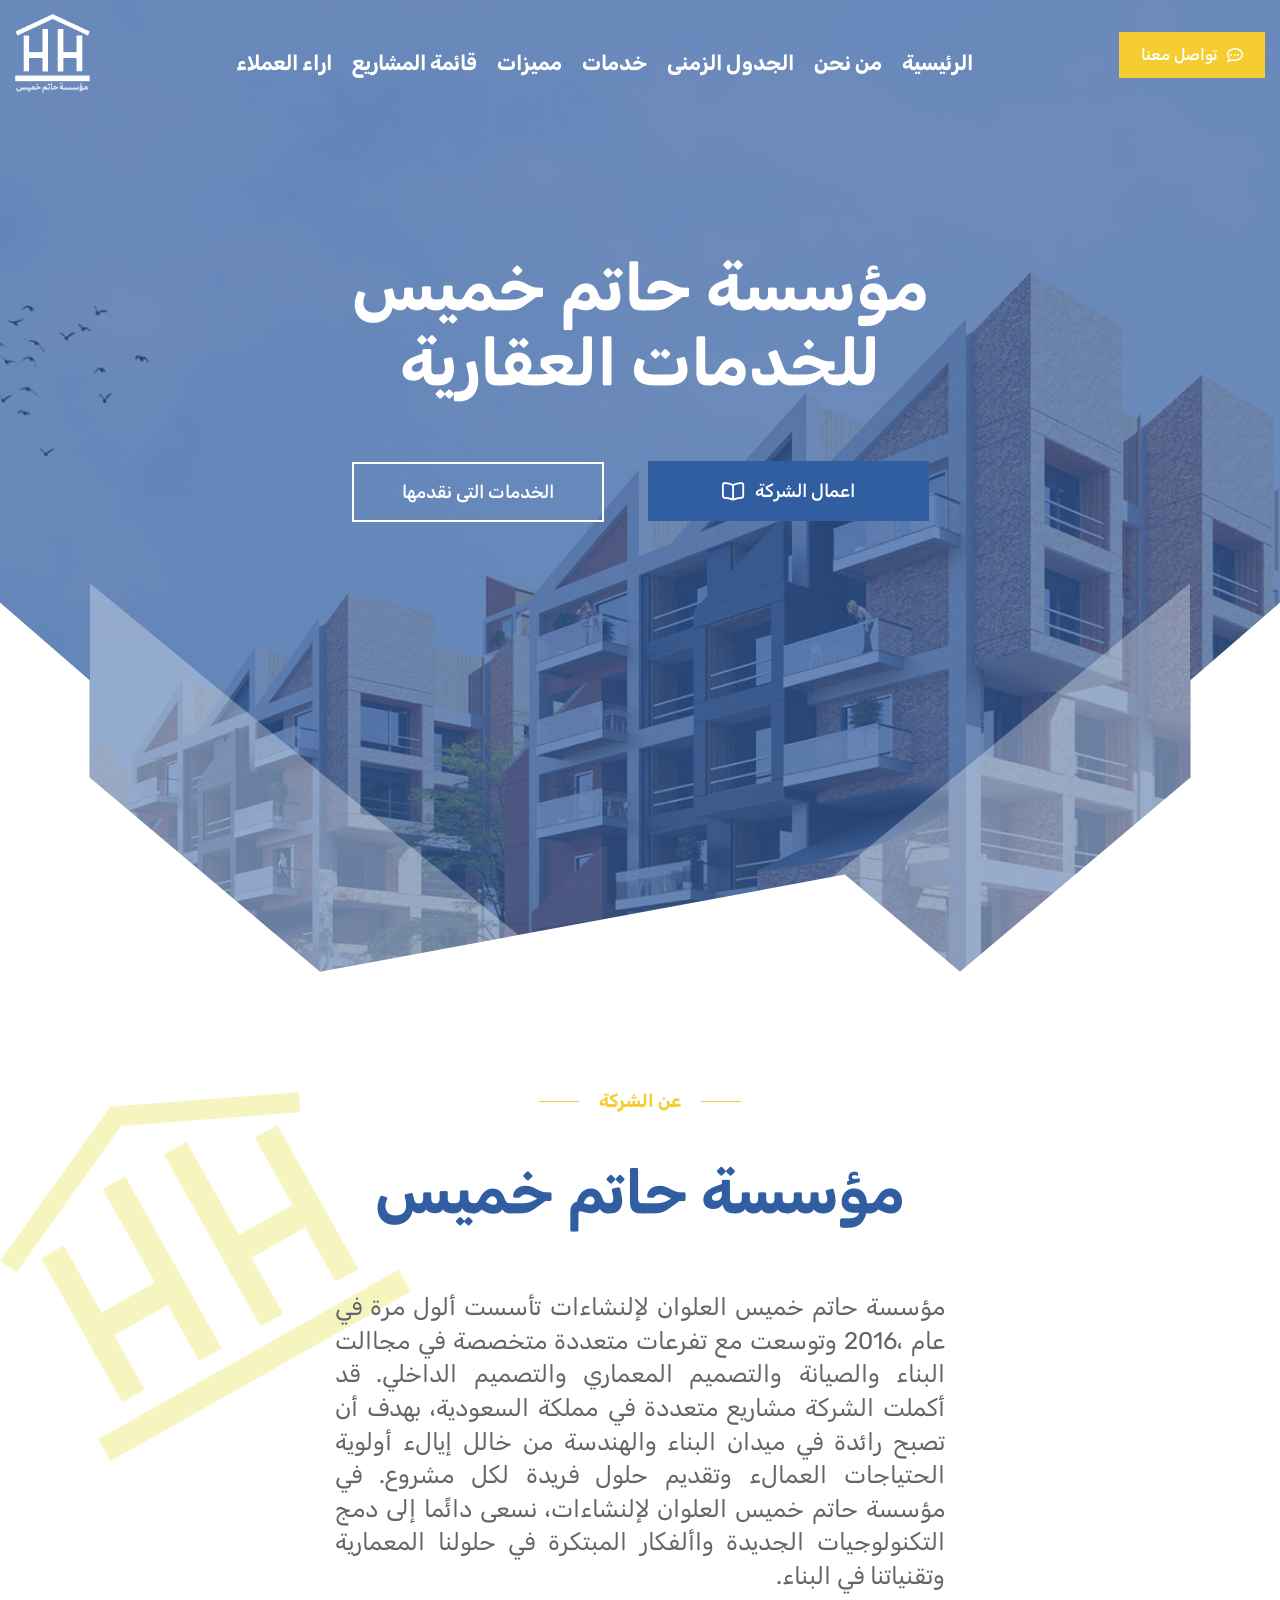
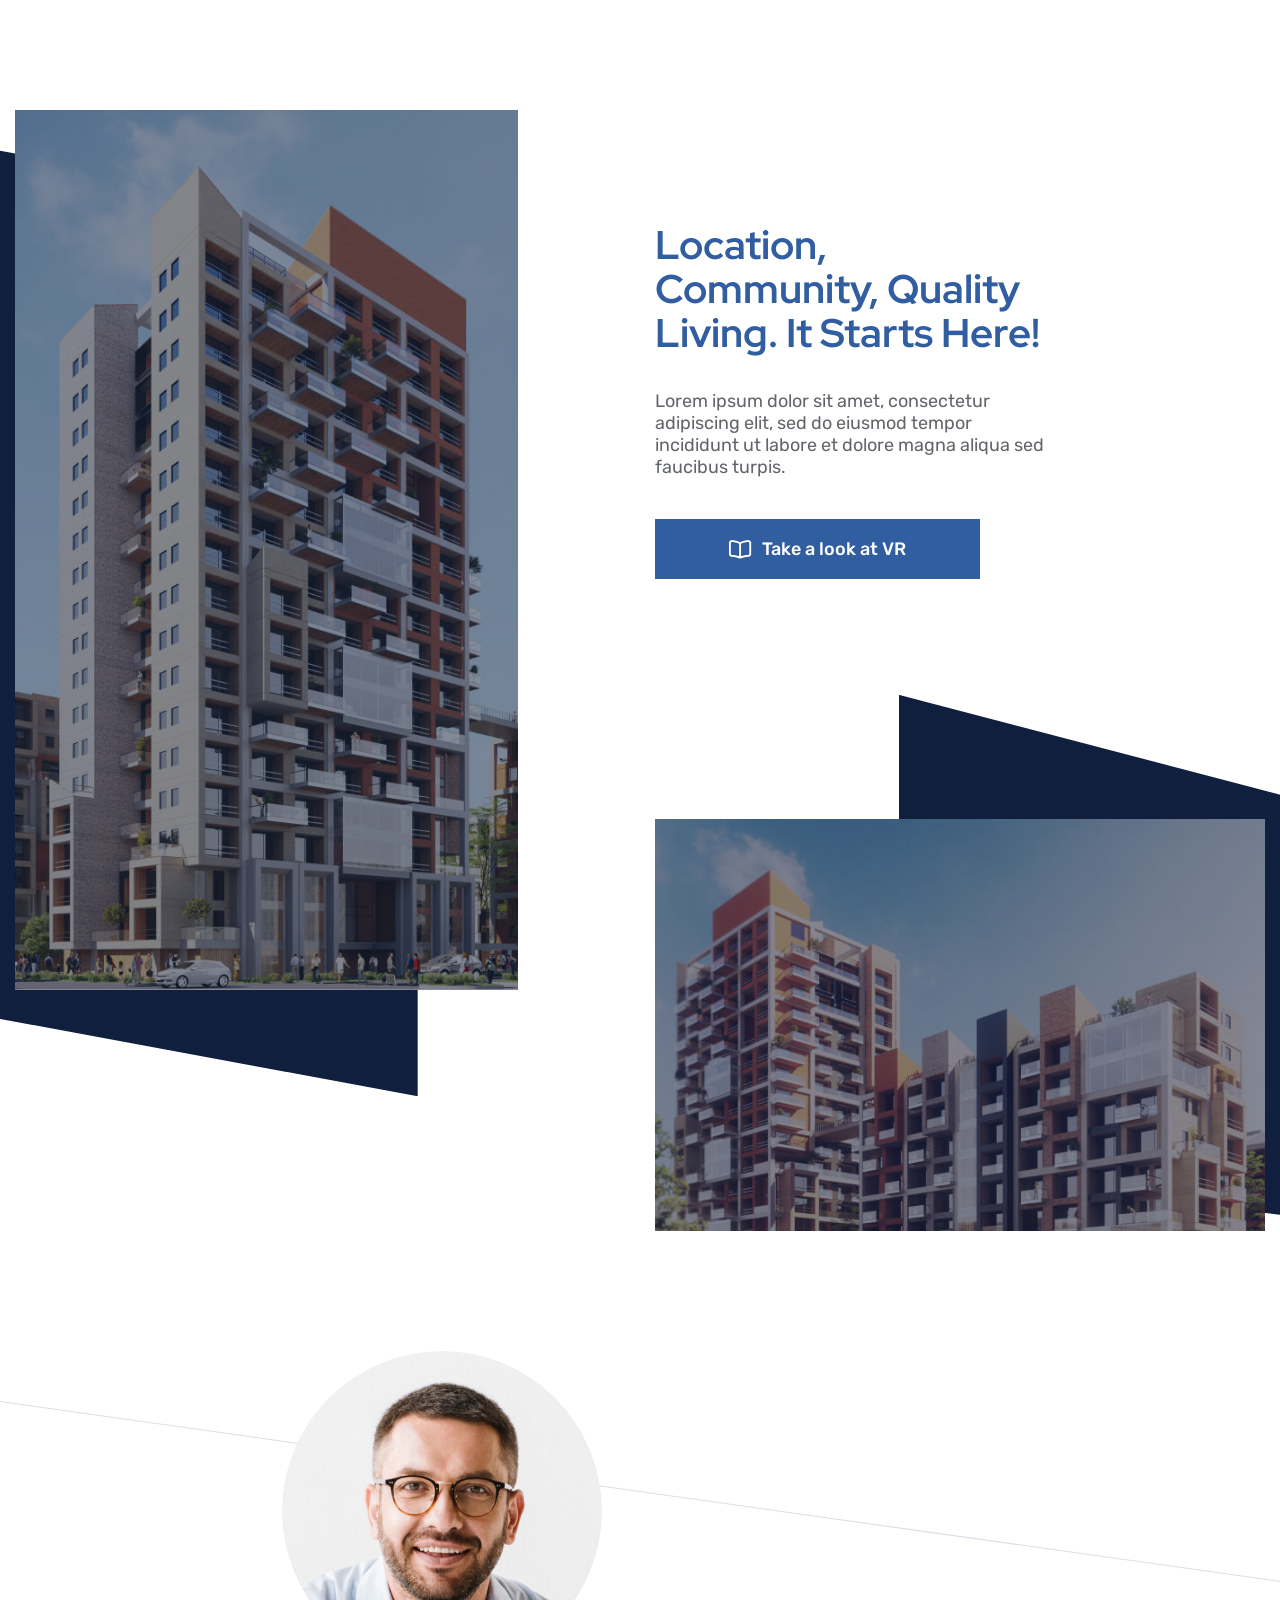
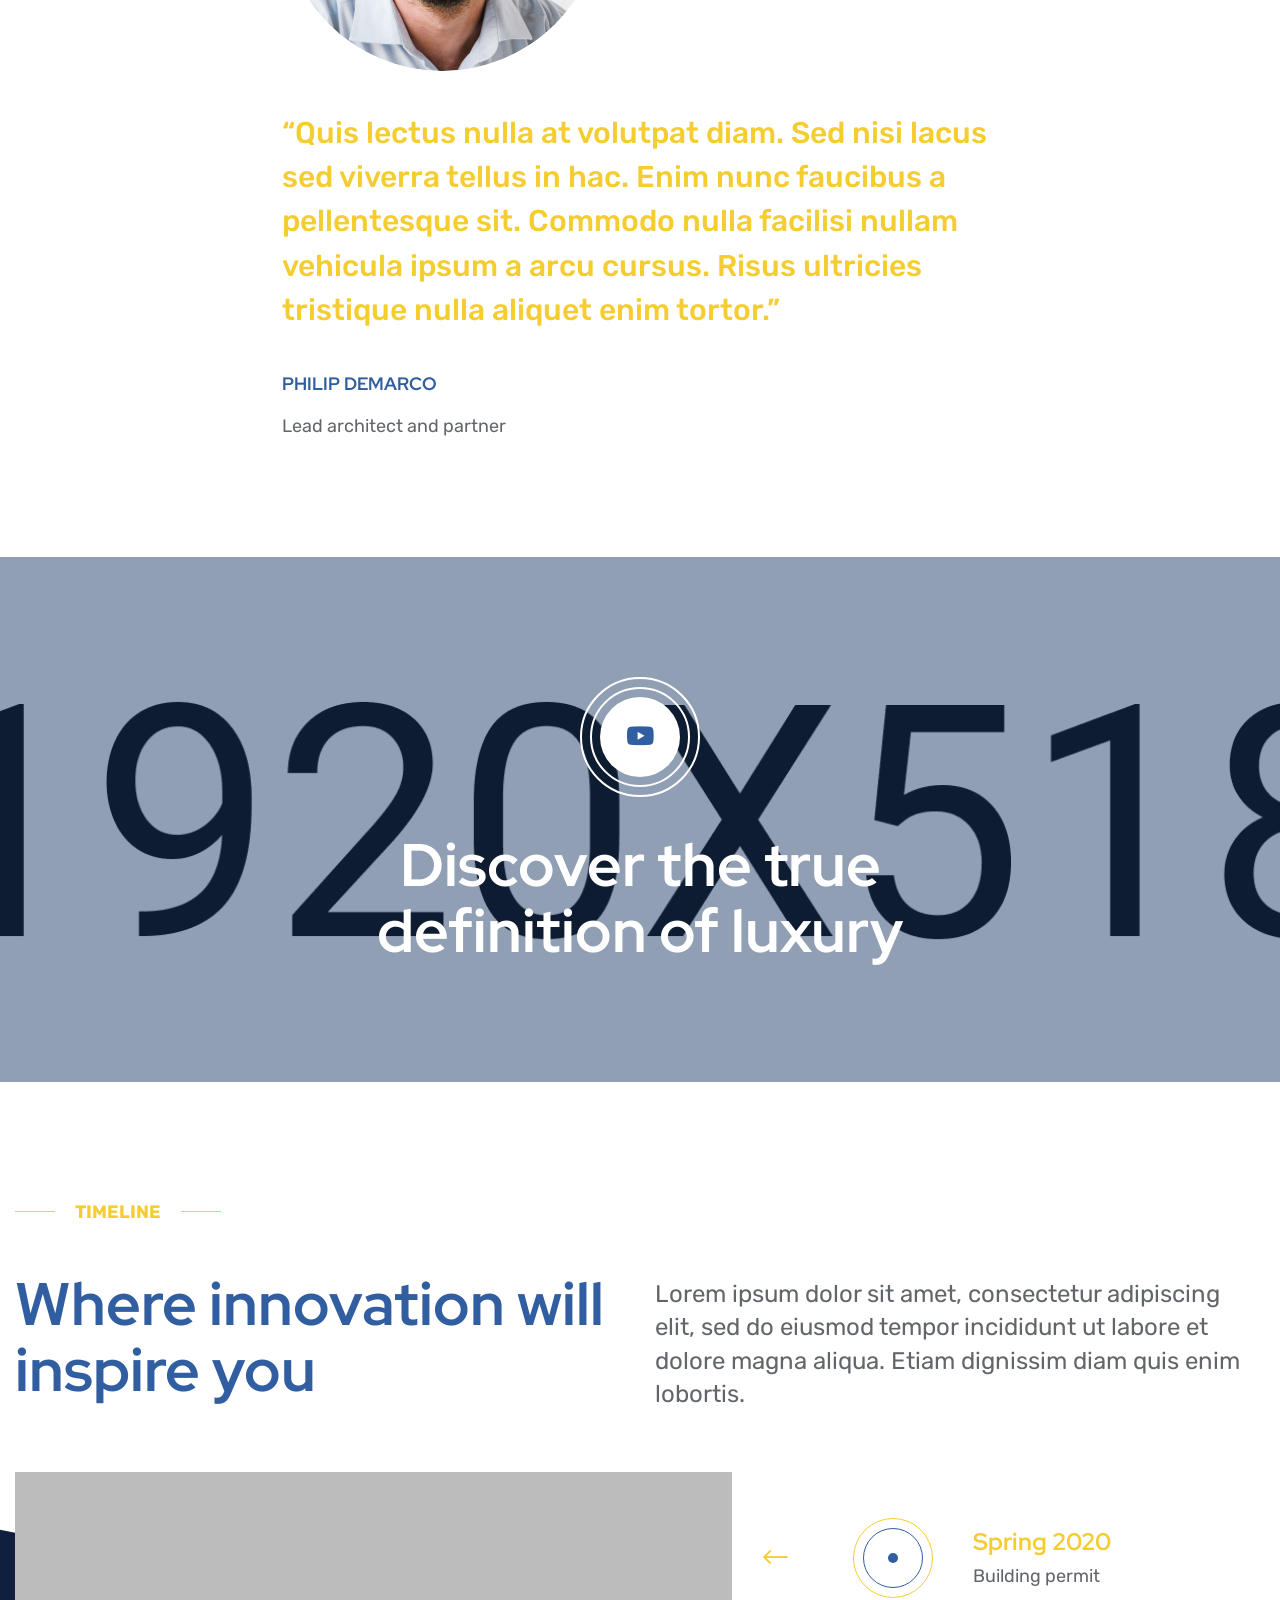
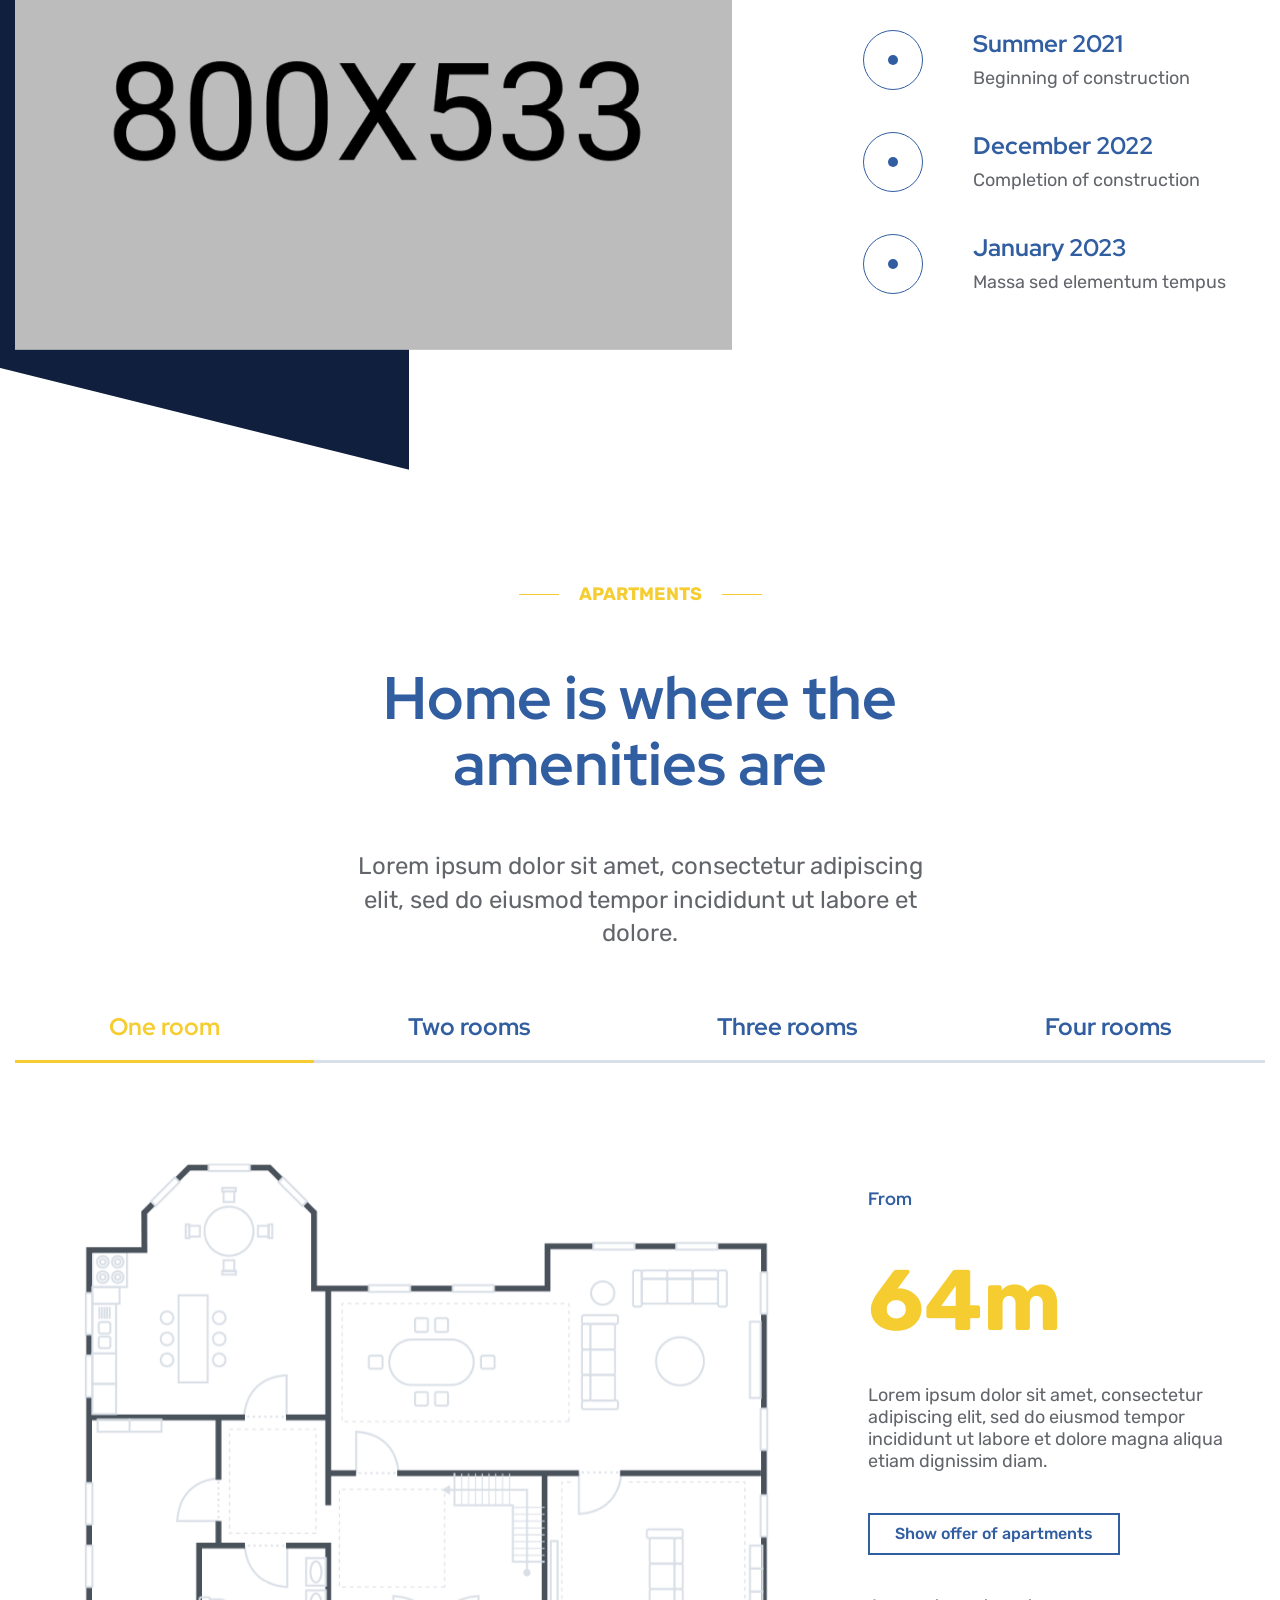
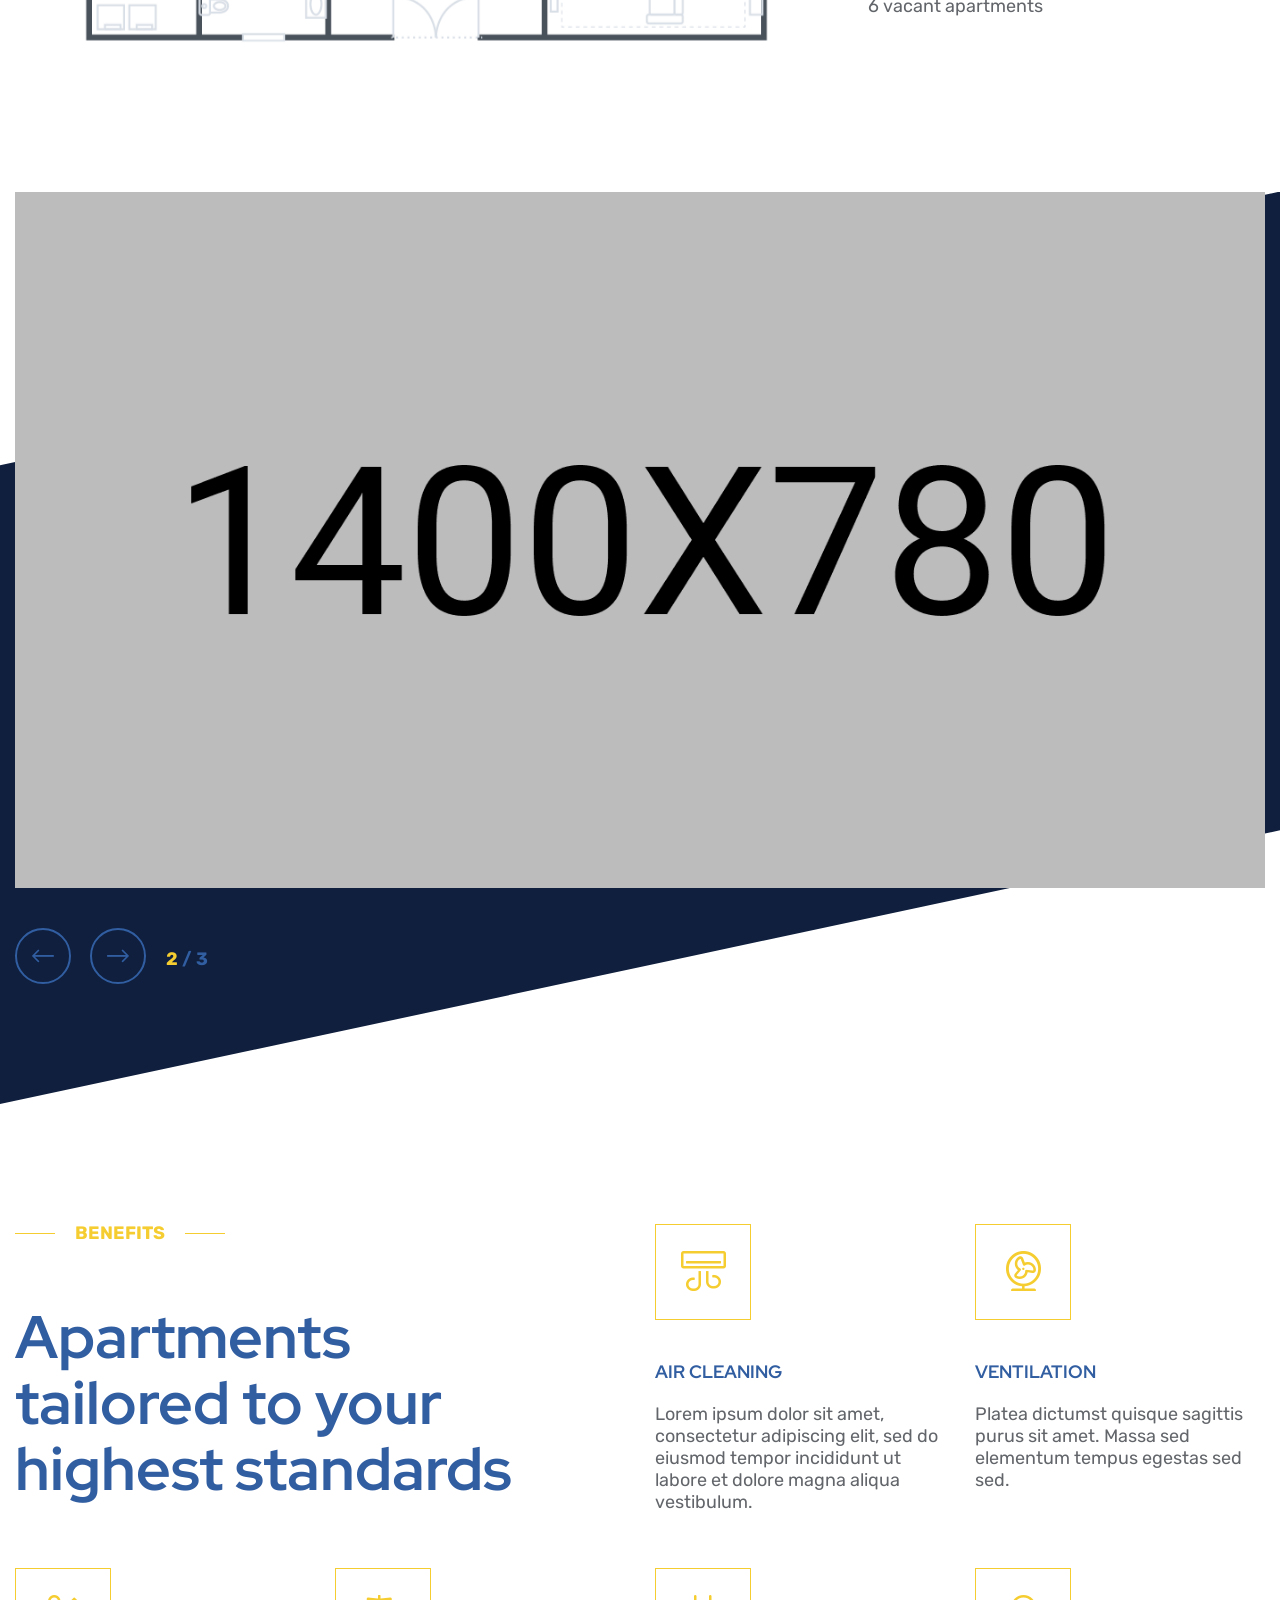
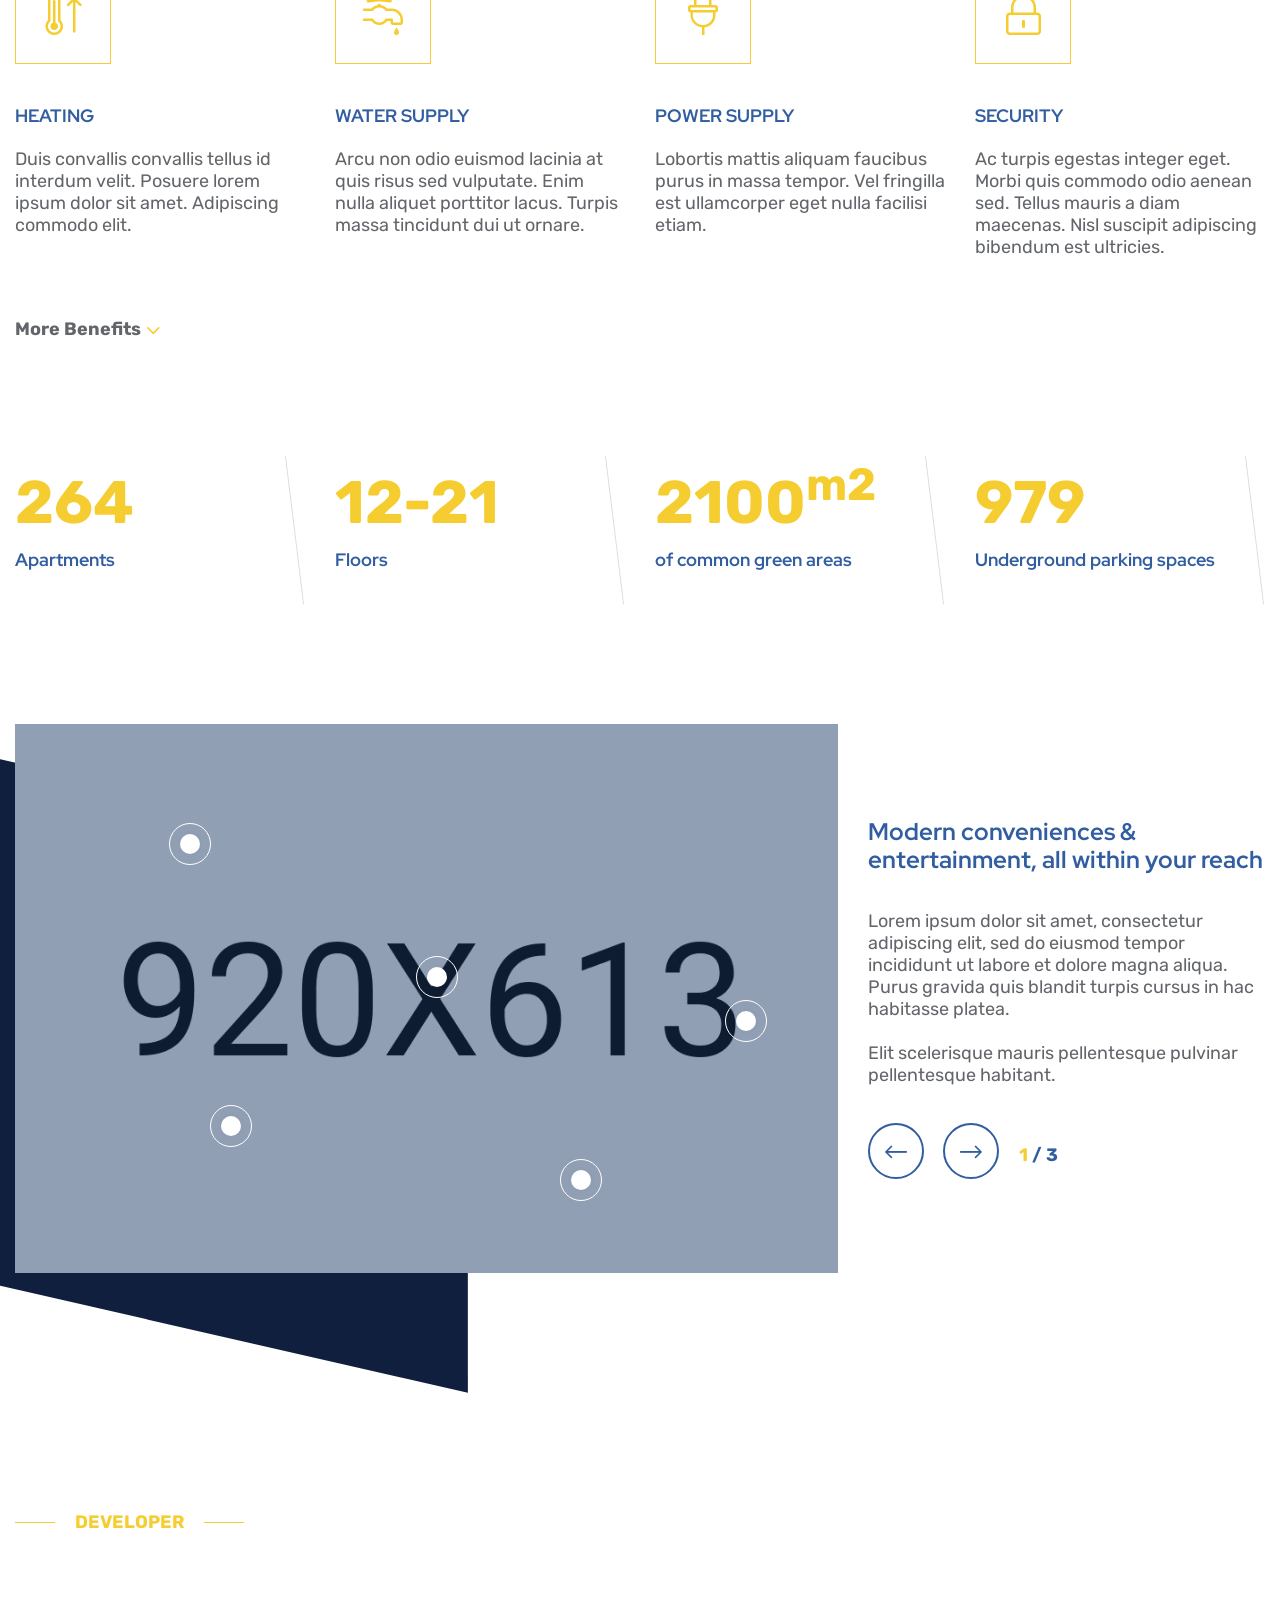
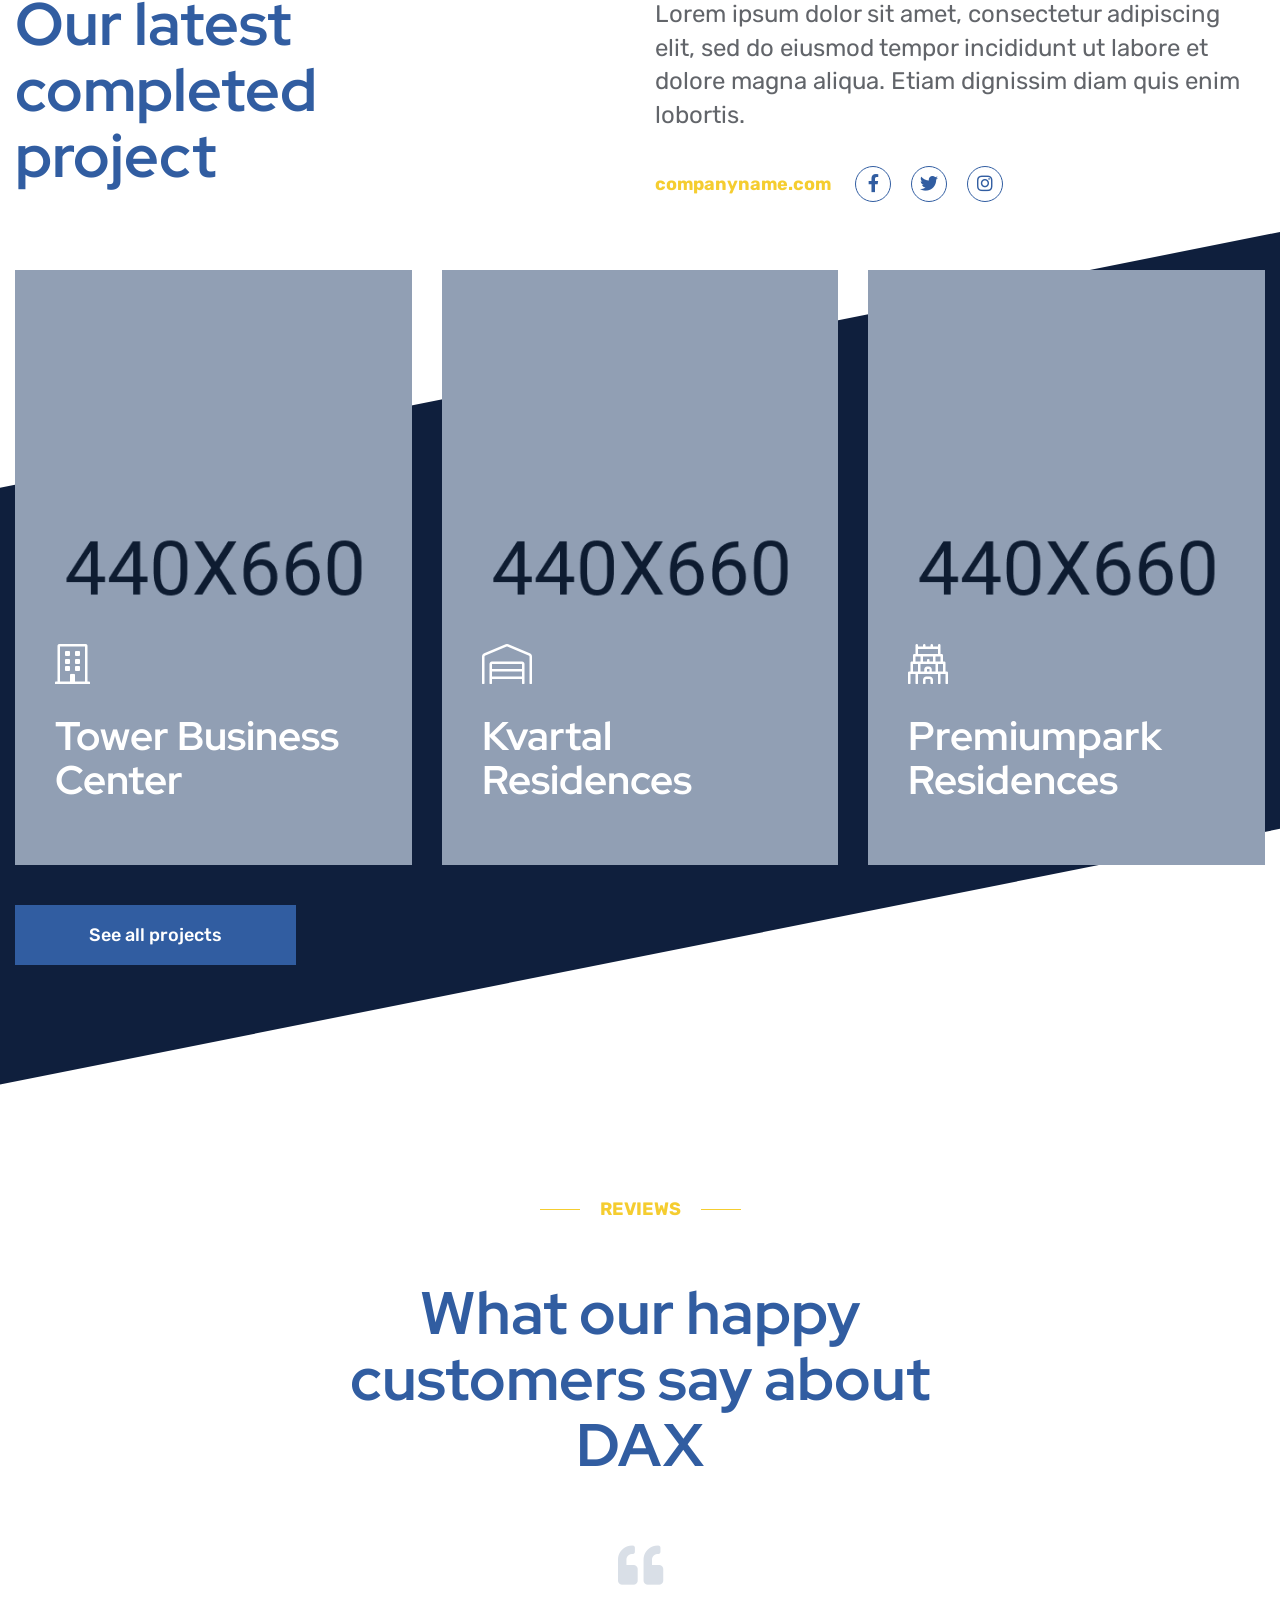
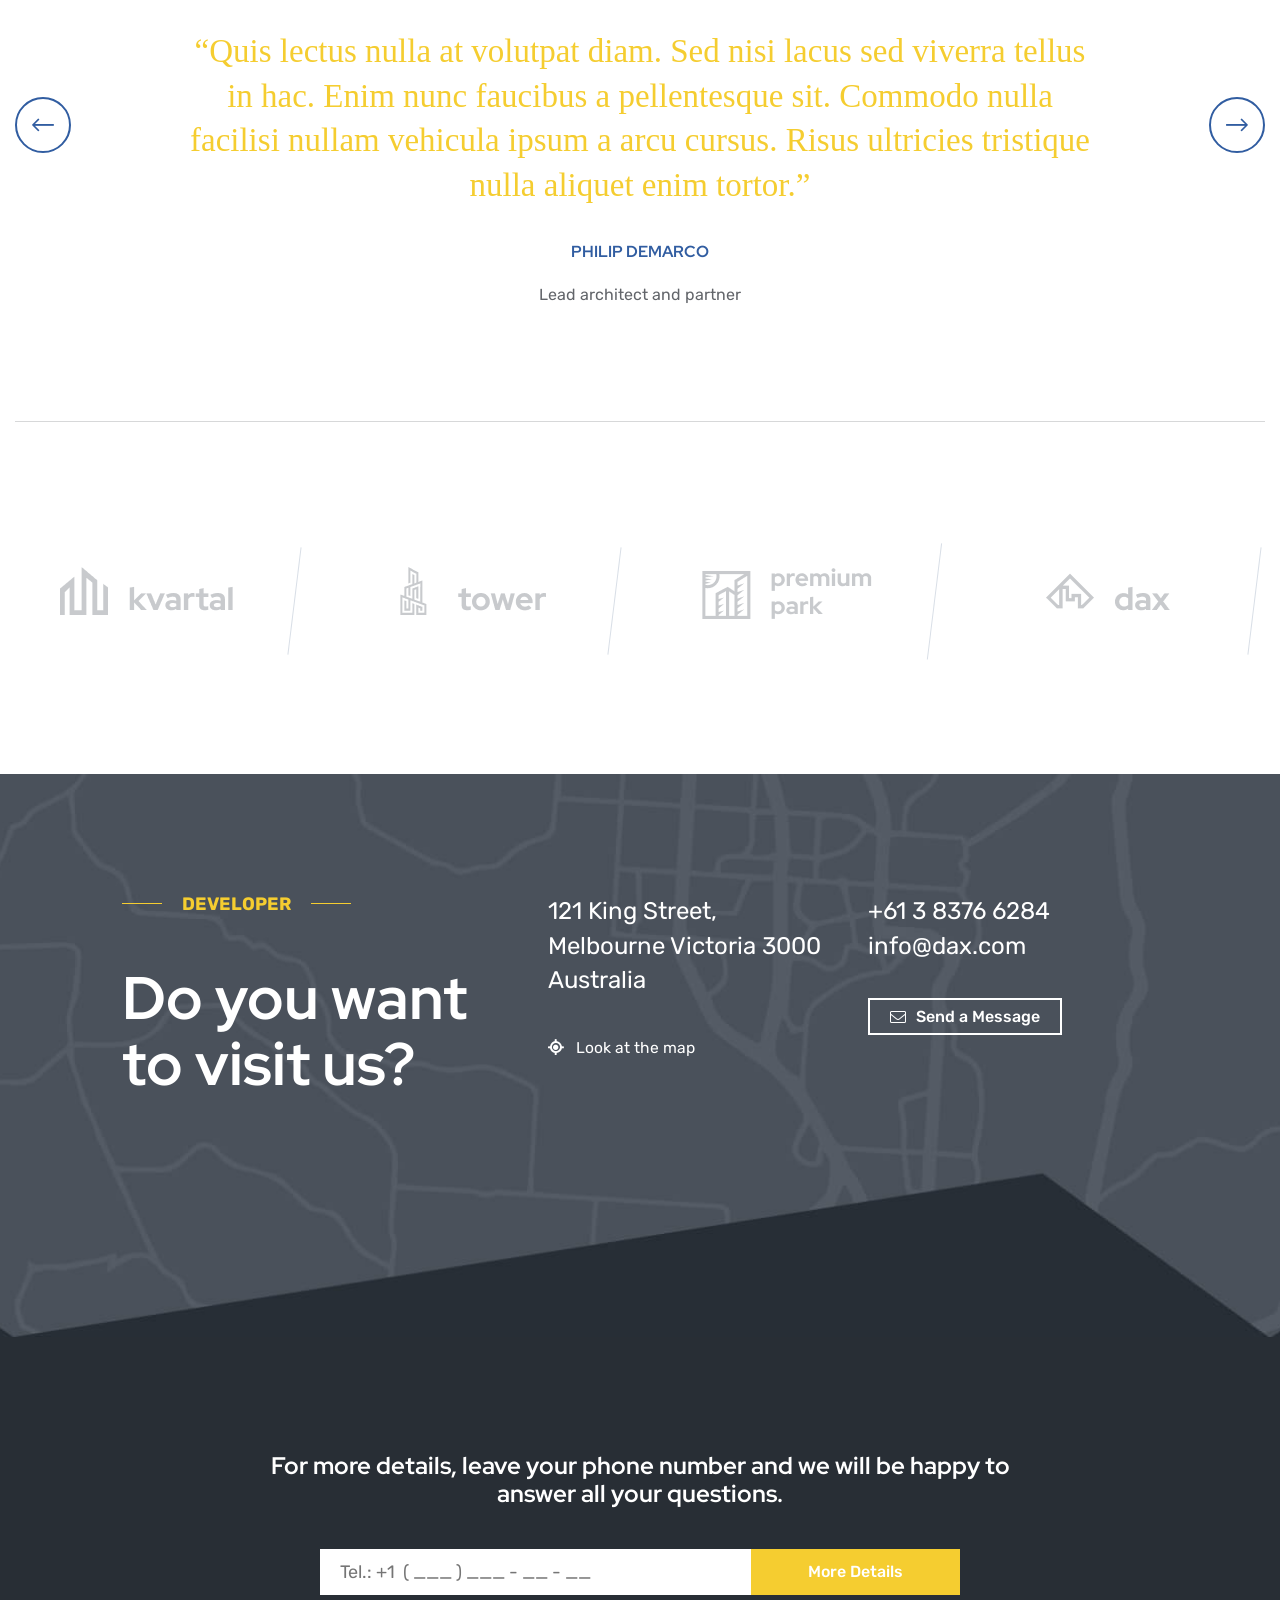
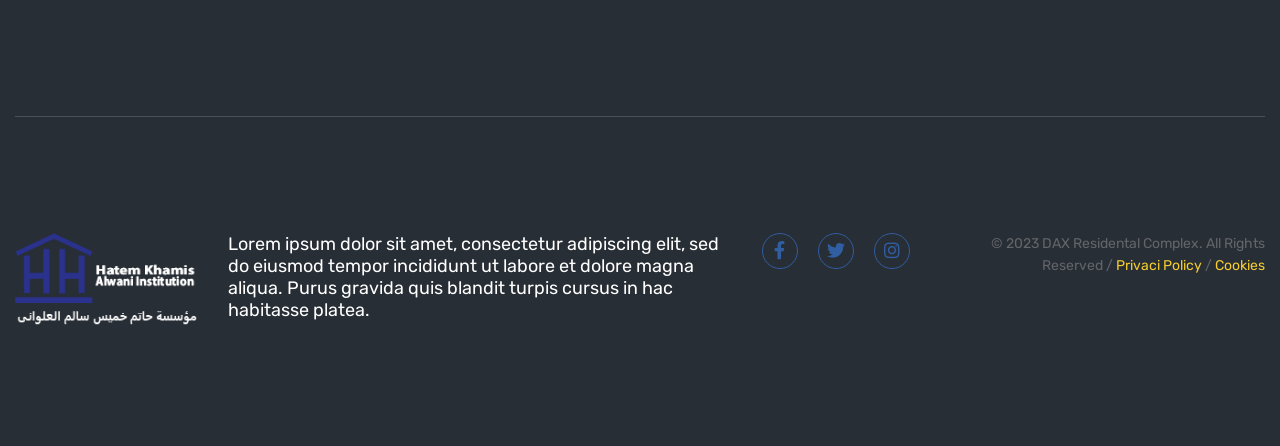
==== commit 59a7547f: "rename index file" ====
--- a/index.html
+++ b/index.html
@@ -8,7 +8,7 @@
     <meta name="viewport" content="width=device-width, initial-scale=1, shrink-to-fit=no">
 
     <!-- Title -->
-    <title>DAX - Apartment Complex Landing Page HTML Template || Home</title>
+    <title>مؤسسة حاتم خميس</title>
     <!-- Favicon Icon -->
     <link rel="shortcut icon" href="assets/images/logos/favicon.png" type="image/x-icon">
     <!-- Google Fonts -->
@@ -66,33 +66,14 @@
                                 </div>
 
                                 <div class="navbar-collapse collapse clearfix">
-                                    <ul class="navigation clearfix">
-                                        <li class="dropdown"><a href="#">Home</a>
-                                            <ul>
-                                                <li><a href="index.html">MultiPage</a></li>
-                                                <li><a href="index-onepage.html">OnePage</a></li>
-                                            </ul>
-                                        </li>
-                                        <li><a href="about.html">About Us</a></li>
-                                        <li class="dropdown"><a href="#">Project</a>
-                                            <ul>
-                                                <li><a href="projects.html">Projects</a></li>
-                                                <li><a href="project-details.html">Project Details</a></li>
-                                            </ul>
-                                        </li>
-                                        <li class="dropdown"><a href="#">pages</a>
-                                            <ul>
-                                                <li><a href="schedule.html">schedule</a></li>
-                                                <li><a href="404.html">404 Error</a></li>
-                                            </ul>
-                                        </li>
-                                        <li class="dropdown"><a href="#">blog</a>
-                                            <ul>
-                                                <li><a href="blog.html">blog</a></li>
-                                                <li><a href="blog-details.html">blog details</a></li>
-                                            </ul>
-                                        </li>
-                                        <li><a href="contact.html">Contact us</a></li>
+                                    <ul class="navigation onepage clearfix" dir="rtl">
+                                        <li><a href="#home">الرئيسية</a></li>
+                                        <li><a href="#about">من نحن</a></li>
+                                        <li><a href="#timeline">الجدول الزمنى</a></li>
+                                        <li><a href="#services">خدمات</a></li>
+                                        <li><a href="#features">مميزات</a></li>
+                                        <li><a href="#projects">قائمة المشاريع</a></li>
+                                        <li><a href="#reviews">اراء العملاء</a></li>
                                     </ul>
                                 </div>
 
@@ -102,7 +83,7 @@
                         
                         <!-- Menu Button -->
                         <div class="menu-btns">
-                           <a href="contact.html" class="theme-btn style-three">Ask a Question <i class="far fa-comment-dots"></i></a>
+                           <a href="contact.html" class="theme-btn style-three">تواصل معنا <i class="far fa-comment-dots"></i></a>
                         </div>
                     </div>
                 </div>
@@ -112,21 +93,14 @@
        
         
         <!-- Hero Section Start -->
-        <section class="hero-area py-250 rpt-150 corner-shapes-wrap" style="background-image: url(assets/images/background/hero-bg.jpg);">
+        <section id="home" class="hero-area py-250 rpt-150 rpb-150 corner-shapes-wrap" style="background-image: url(assets/images/background/hero-bg.jpg);">
            <div class="corner-shapes"></div>
             <div class="container container-1170 pb-200 rpb-0">
-                <div class="row align-items-center justify-content-between">
-                    <div class="col-xl-7 col-lg-8">
-                        <div class="hero-content rmb-65 wow fadeInUp delay-0-2s">
-                            <h1>A unique fusion of convenience and luxury</h1>
-                            <a href="about.html" class="theme-btn style-two wow fadeInUp delay-0-3s">Explore Dax</a>
-                            <a href="https://my.matterport.com/show/?m=Cgmxg6gtDVb" class="theme-btn wow fadeInUp delay-0-4s"><i class="far fa-book-open"></i> Take a look at VR</a>
-                        </div>
-                    </div>
-                    <div class="col-lg-3">
-                        <div class="hero-video-btn text-lg-end wow fadeInUp delay-0-6s">
-                            <a href="https://elcon.kwst.net/site/video/3.mp4" class="mfp-iframe video-play"><i class="fab fa-youtube"></i></a>
-                        </div>
+                <div class="col-lg-12">
+                    <div class="hero-content rmb-65 wow fadeInUp delay-0-2s" style="text-align: center;">
+                        <h1 style="font-family: 'Rubik', sans-serif;"><span class="col-lg-6" style="display: inline-block;">مؤسسة حاتم خميس للخدمات العقارية</span></h1>
+                        <a href="about.html" class="theme-btn style-two">الخدمات التى نقدمها</a>
+                        <a href="https://my.matterport.com/show/?m=Cgmxg6gtDVb" class="theme-btn"><i class="far fa-book-open"></i>اعمال الشركة</a>
                     </div>
                 </div>
             </div>
@@ -135,23 +109,29 @@
         
         
         <!-- About Area start -->
-        <section class="about-area pt-120">
+        <section class="about-area pt-120" id="about">
             <div class="container">
                 <div class="row rel z-1 justify-content-center">
                     <div class="col-xl-8 col-lg-11">
                         <div class="section-title text-center">
-                            <span class="sub-title mb-55 wow fadeInUp delay-0-2s">About DAx</span>
+                            <span class="sub-title mb-55 wow fadeInUp delay-0-2s">عن الشركة</span>
                         </div>
                         <div class="about-logo-icon wow zoomIn delay-0-4s"><img src="assets/images/logos/logo-icon.png" alt="Logo Icon"></div>
                     </div>
                     <div class="col-xl-8 col-lg-11">
-                        <div class="section-title mb-65 rmb-45 wow fadeInUp delay-0-3s">
-                            <h2>DAX is a modern residential comlex in your city</h2>
+                        <div class="section-title mb-65 rmb-45 wow fadeInUp delay-0-3s" style="text-align: center;">
+                            <h2 dir="rtl" style="font-family: 'Rubik', sans-serif;">مؤسسة حاتم خميس</h2>
                         </div>
                     </div>
                     <div class="col-xl-6 col-lg-8">
-                        <div class="section-text wow fadeInUp delay-0-4s">
-                            <p>Lorem ipsum dolor sit amet, consectetur adipiscing elit, sed do eiusmod tempor incididunt ut labore et dolore magna aliqua. Etiam dignissim diam quis enim lobortis.</p>
+                        <div class="section-text wow fadeInUp delay-0-4s" style="text-align: justify;" dir="rtl">
+                            <p>مؤسسة حاتم خميس العلوان لإلنشاءات تأسست ألول مرة في عام ،2016 وتوسعت
+                                مع تفرعات متعددة متخصصة في مجاالت البناء والصيانة والتصميم
+                                المعماري والتصميم الداخلي. قد أكملت الشركة مشاريع متعددة في مملكة
+                                السعودية، بهدف أن تصبح رائدة في ميدان البناء والهندسة من خالل إيالء
+                                أولوية الحتياجات العمالء وتقديم حلول فريدة لكل مشروع. في مؤسسة حاتم
+                                خميس العلوان لإلنشاءات، نسعى دائًما إلى دمج التكنولوجيات الجديدة
+                                واألفكار المبتكرة في حلولنا المعمارية وتقنياتنا في البناء.</p>
                         </div>
                     </div>
                 </div>
@@ -183,7 +163,7 @@
                        </div>
                         <div class="introducing-right-image wow fadeInUp delay-0-3s">
                             <img src="assets/images/about/about-right.jpg" alt="About Right">
-                            <a href="https://elcon.kwst.net/site/video/3.mp4" class="mfp-iframe video-play"><i class="fal fa-gem"></i></a>
+                            <!-- <a href="https://elcon.kwst.net/site/video/3.mp4" class="mfp-iframe video-play"><i class="fal fa-gem"></i></a> -->
                         </div>
                     </div>
                 </div>
@@ -231,7 +211,7 @@
         
         
         <!-- Timeline Area start -->
-        <section class="timeline-area py-120 rpb-100">
+        <section id="timeline" class="timeline-area py-120 rpb-100">
             <div class="container">
                 <div class="row justify-content-between pb-25">
                     <div class="col-lg-12">
@@ -455,7 +435,7 @@
         
         
         <!-- Benefits Area start -->
-        <section class="benefits-area pt-120 pb-105">
+        <section id="services" class="benefits-area pt-120 pb-105">
             <div class="container">
                 <div class="row gap-40">
                     <div class="col-xl-6 col-lg-8">
@@ -531,7 +511,7 @@
                         </div>
                     </div>
                     <div class="col-12">
-                        <a href="#" class="more-btn mt-5">More Benefits <i class="fal fa-angle-down"></i></a>
+                        <a id="features" href="#" class="more-btn mt-5">More Benefits <i class="fal fa-angle-down"></i></a>
                     </div>
                 </div>
             </div>
@@ -618,7 +598,7 @@
         
         
         <!-- Developer Area start -->
-        <section class="developer-area rel z-1 py-120 rpb-100">
+        <section id="projects" class="developer-area rel z-1 py-120 rpb-100">
             <div class="container">
                 <div class="row justify-content-between pb-25">
                     <div class="col-lg-12">
@@ -689,7 +669,7 @@
         
         
         <!-- Reviews Area start -->
-        <section class="reviews-area pt-115 rpt-0">
+        <section id="reviews" class="reviews-area pt-115 rpt-0">
             <div class="container">
                 <div class="row rel z-1 justify-content-center">
                     <div class="col-xl-7 col-lg-8">
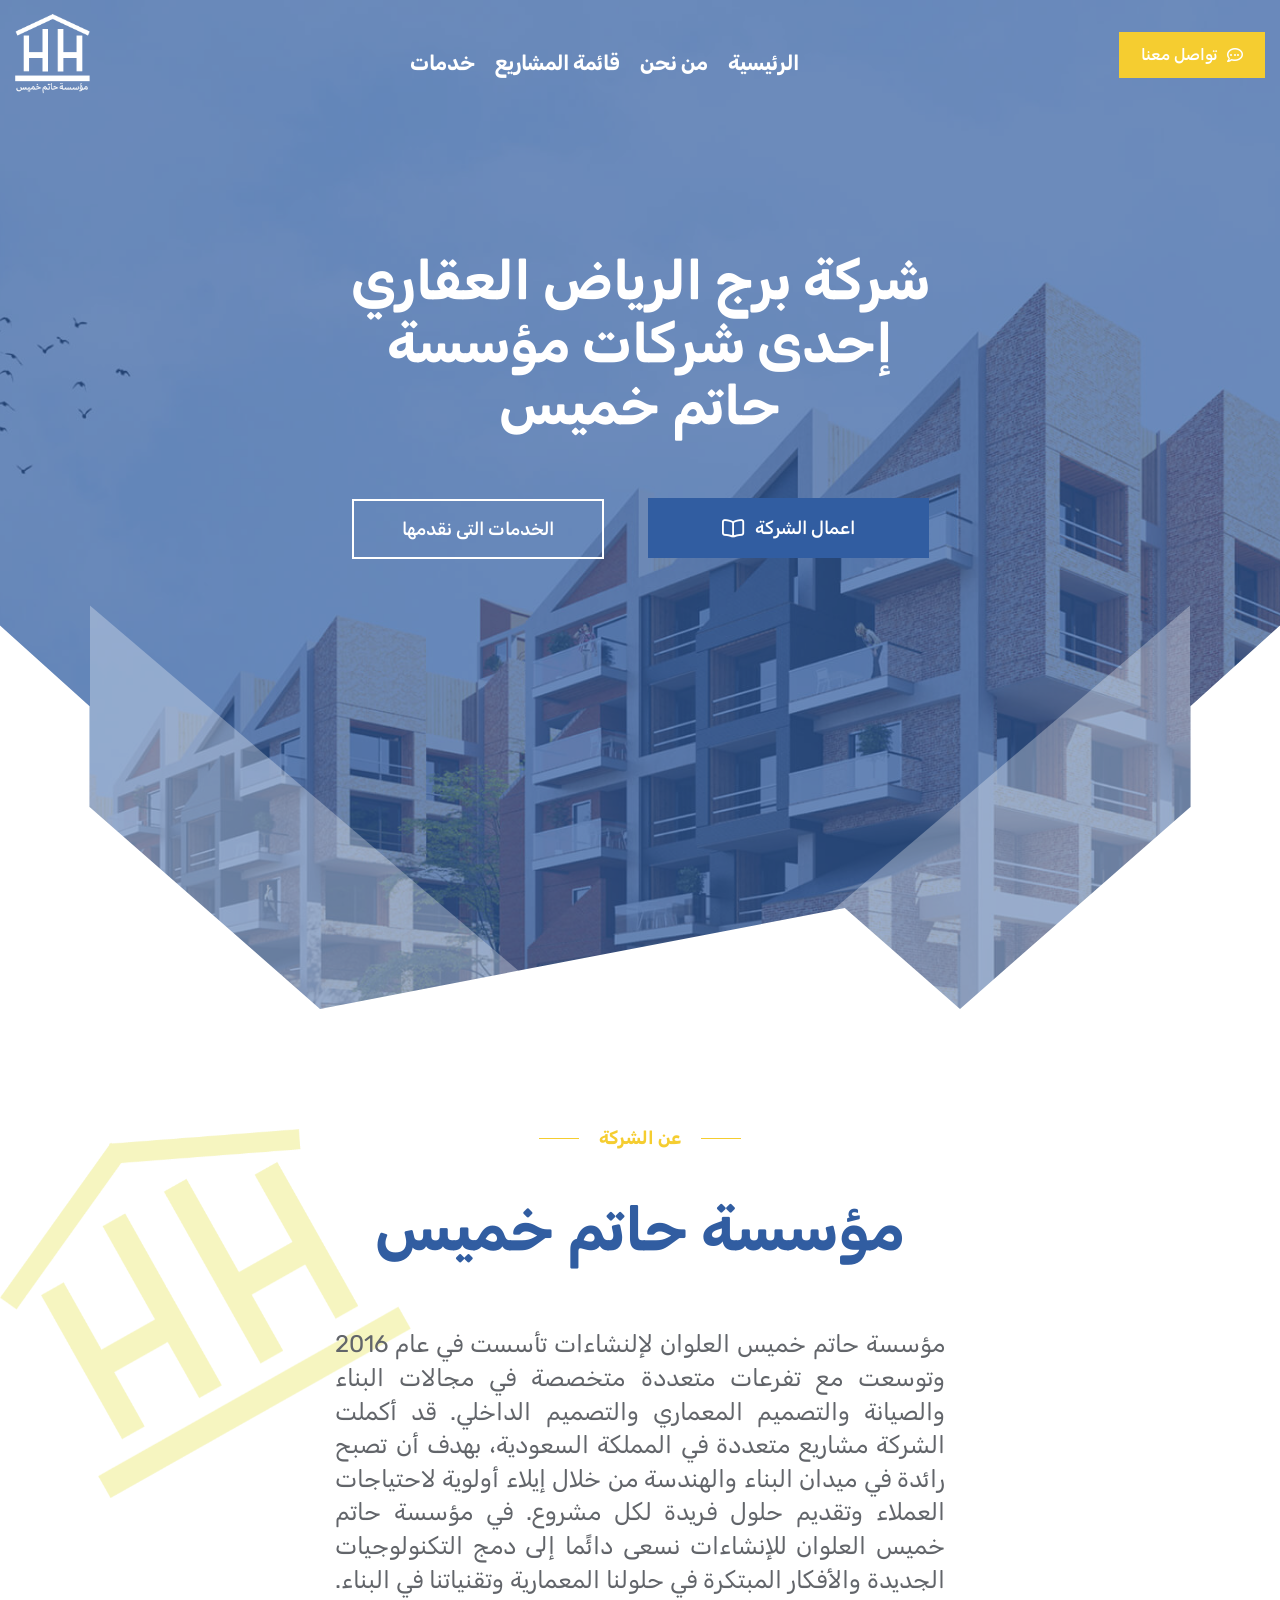
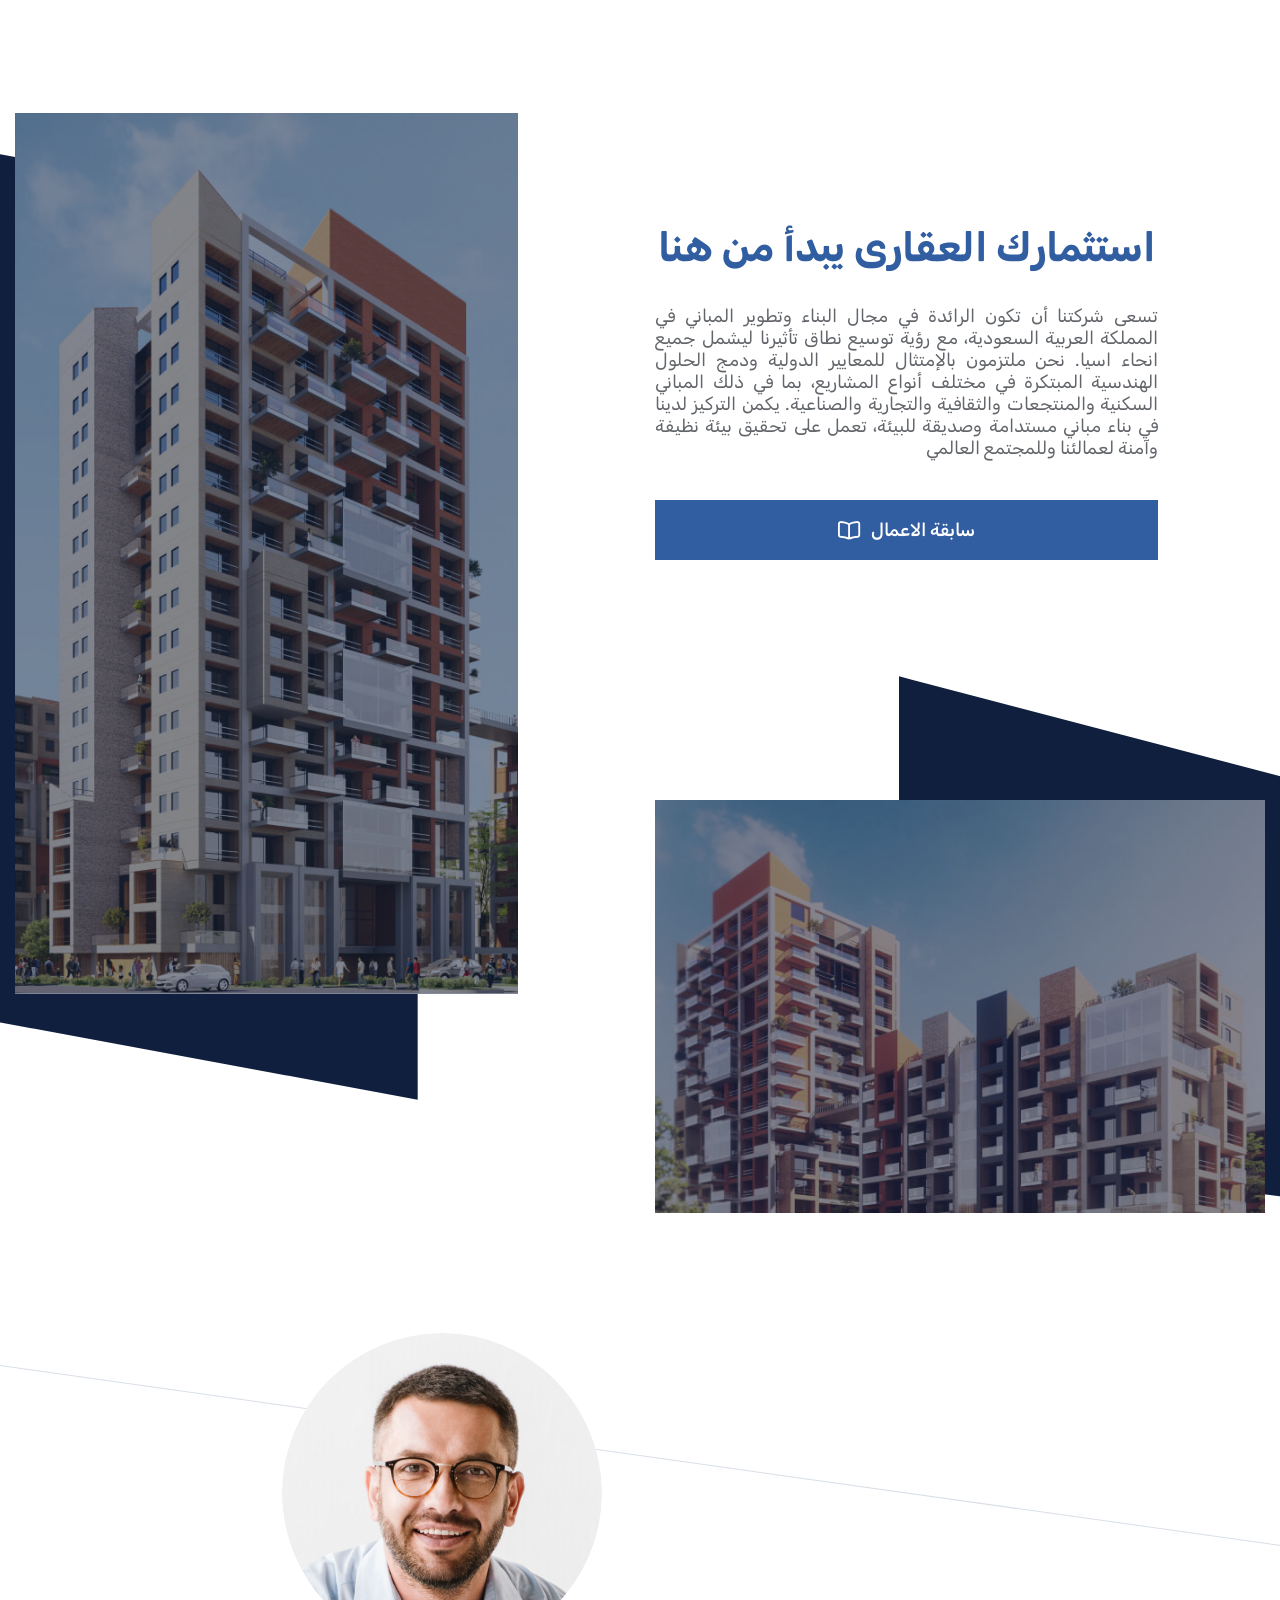
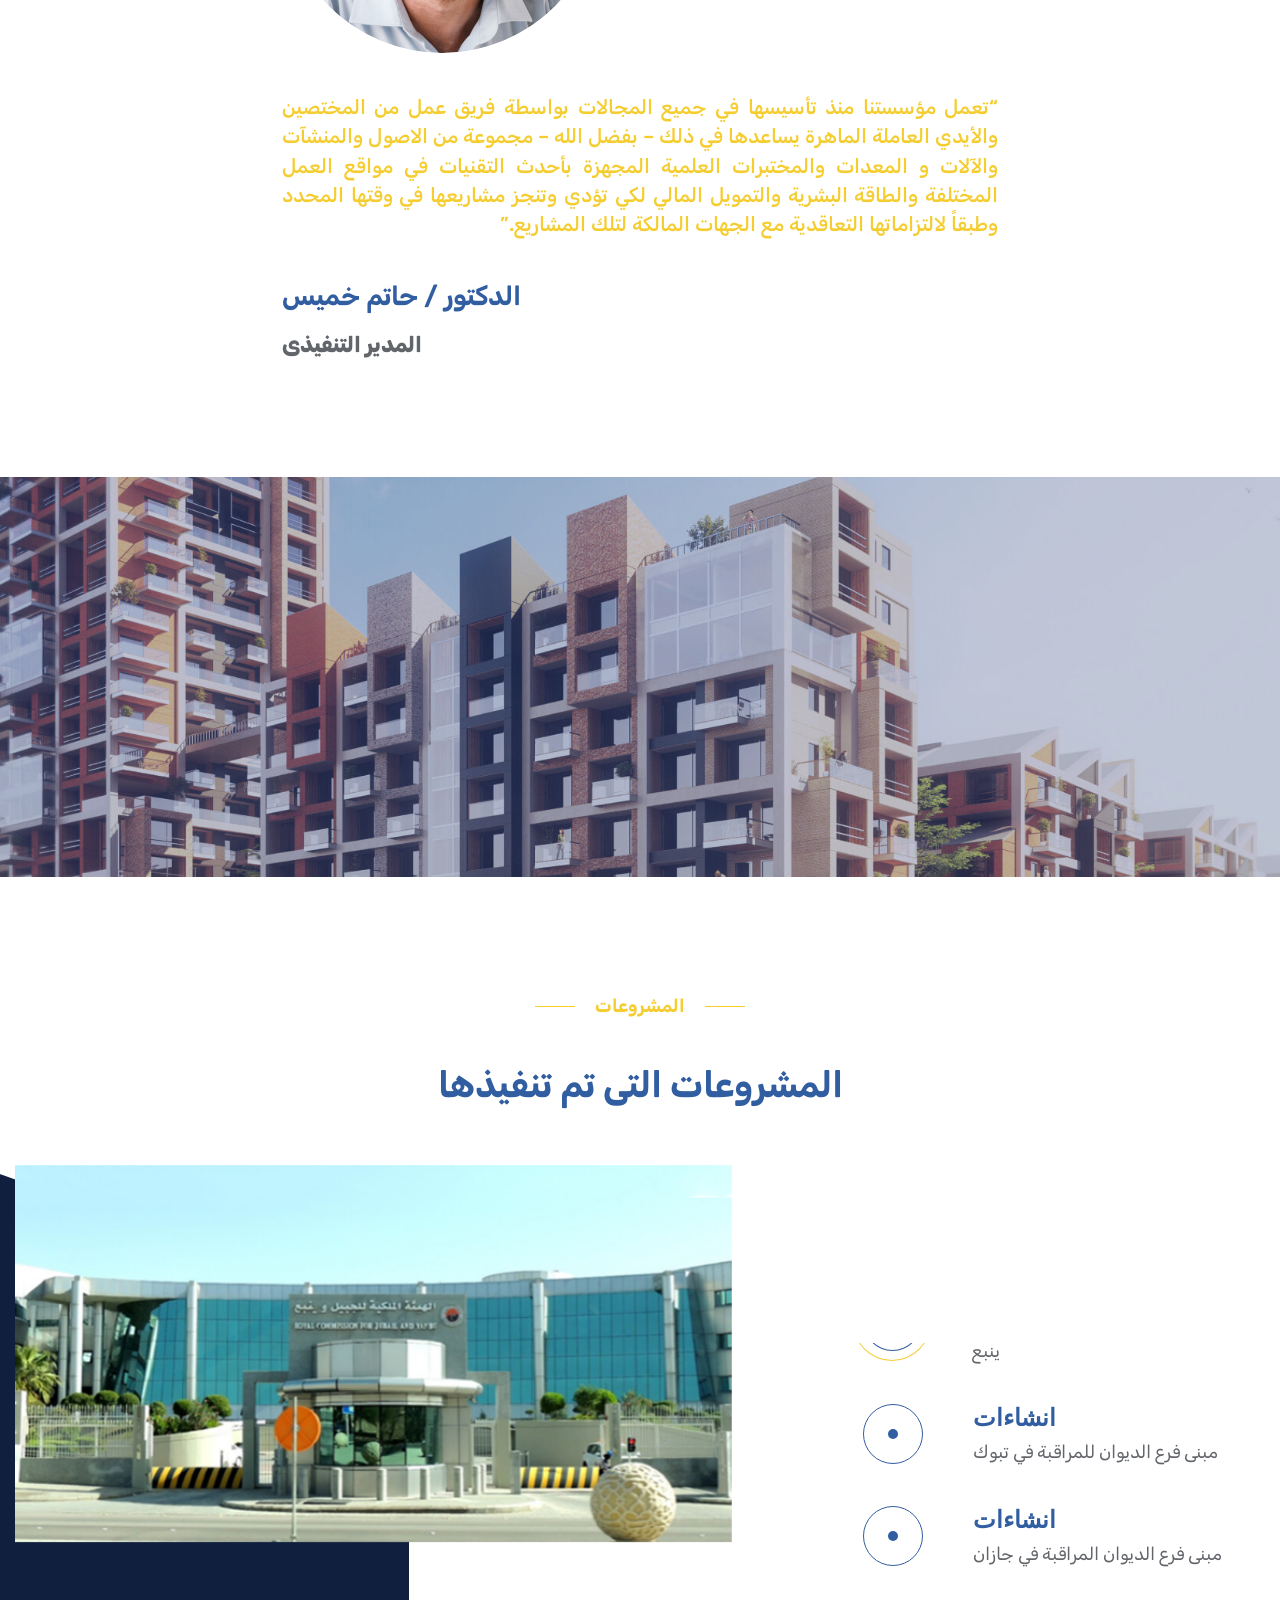
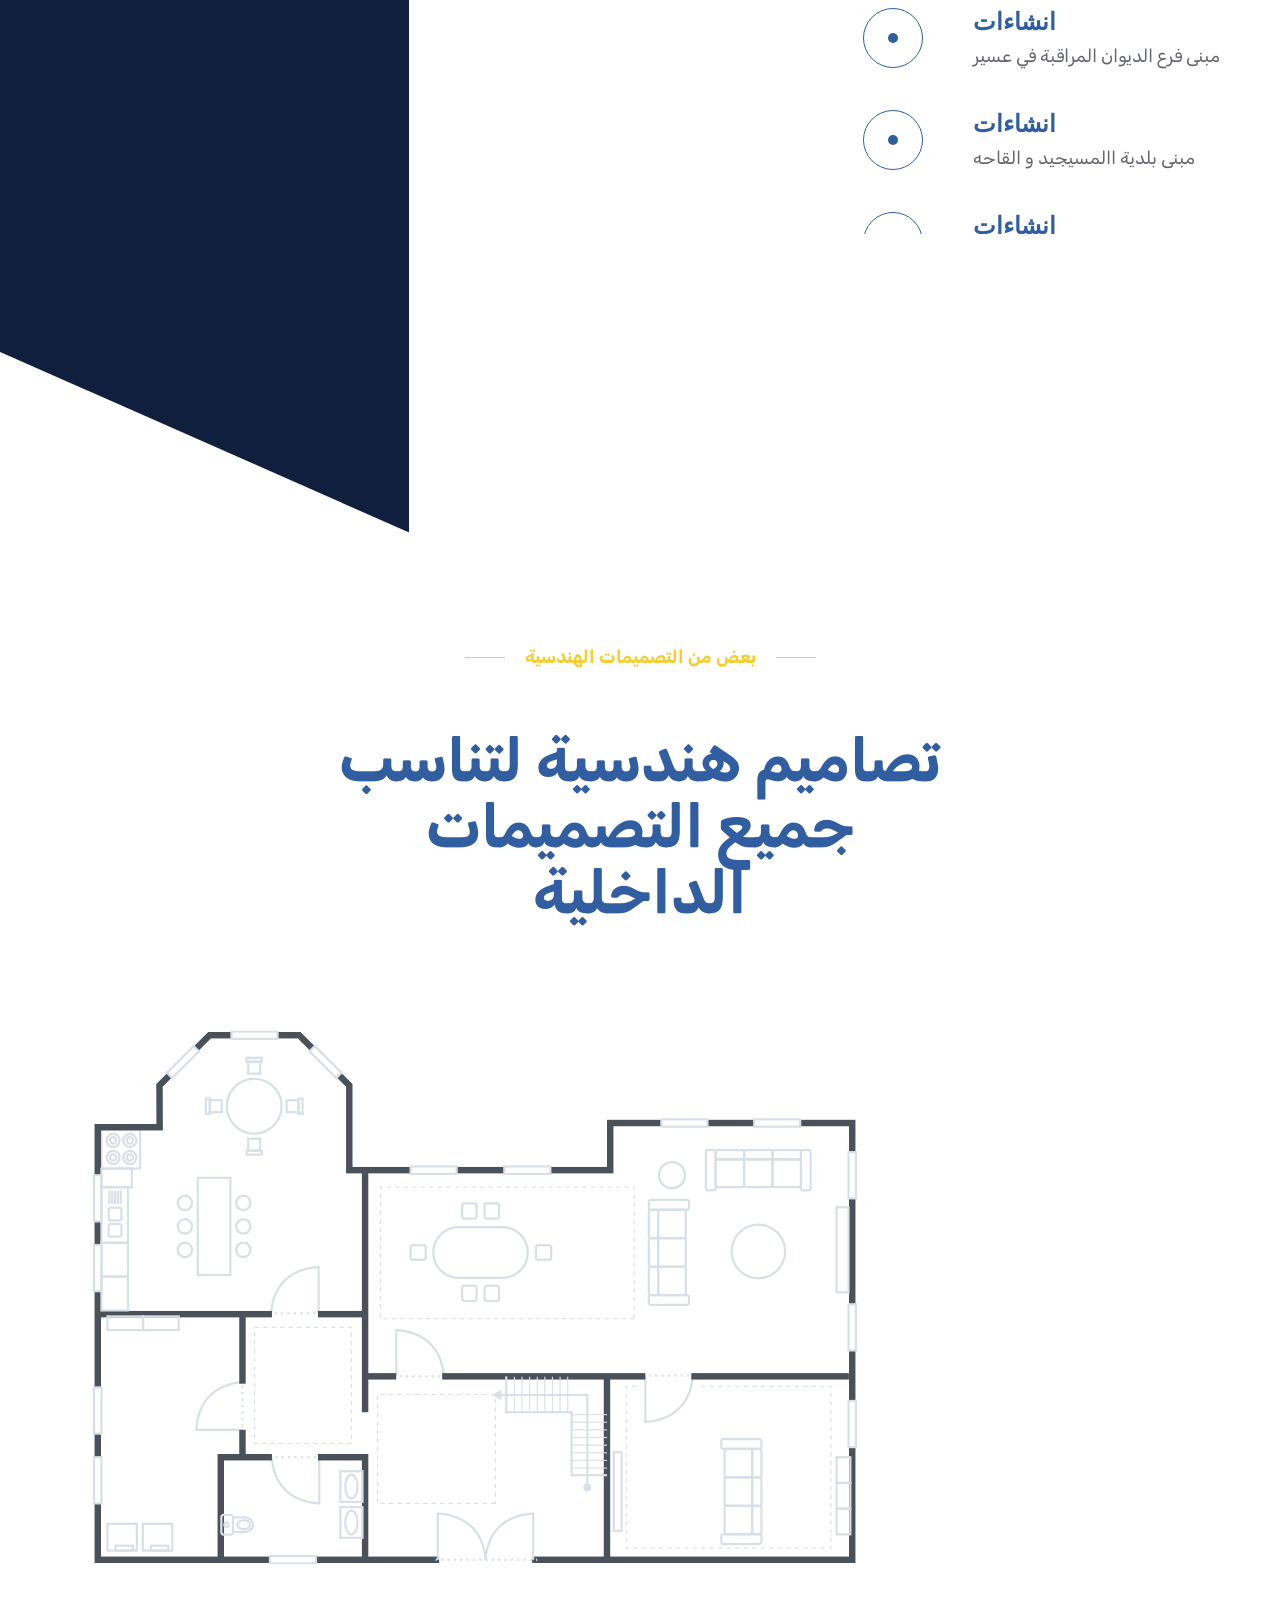
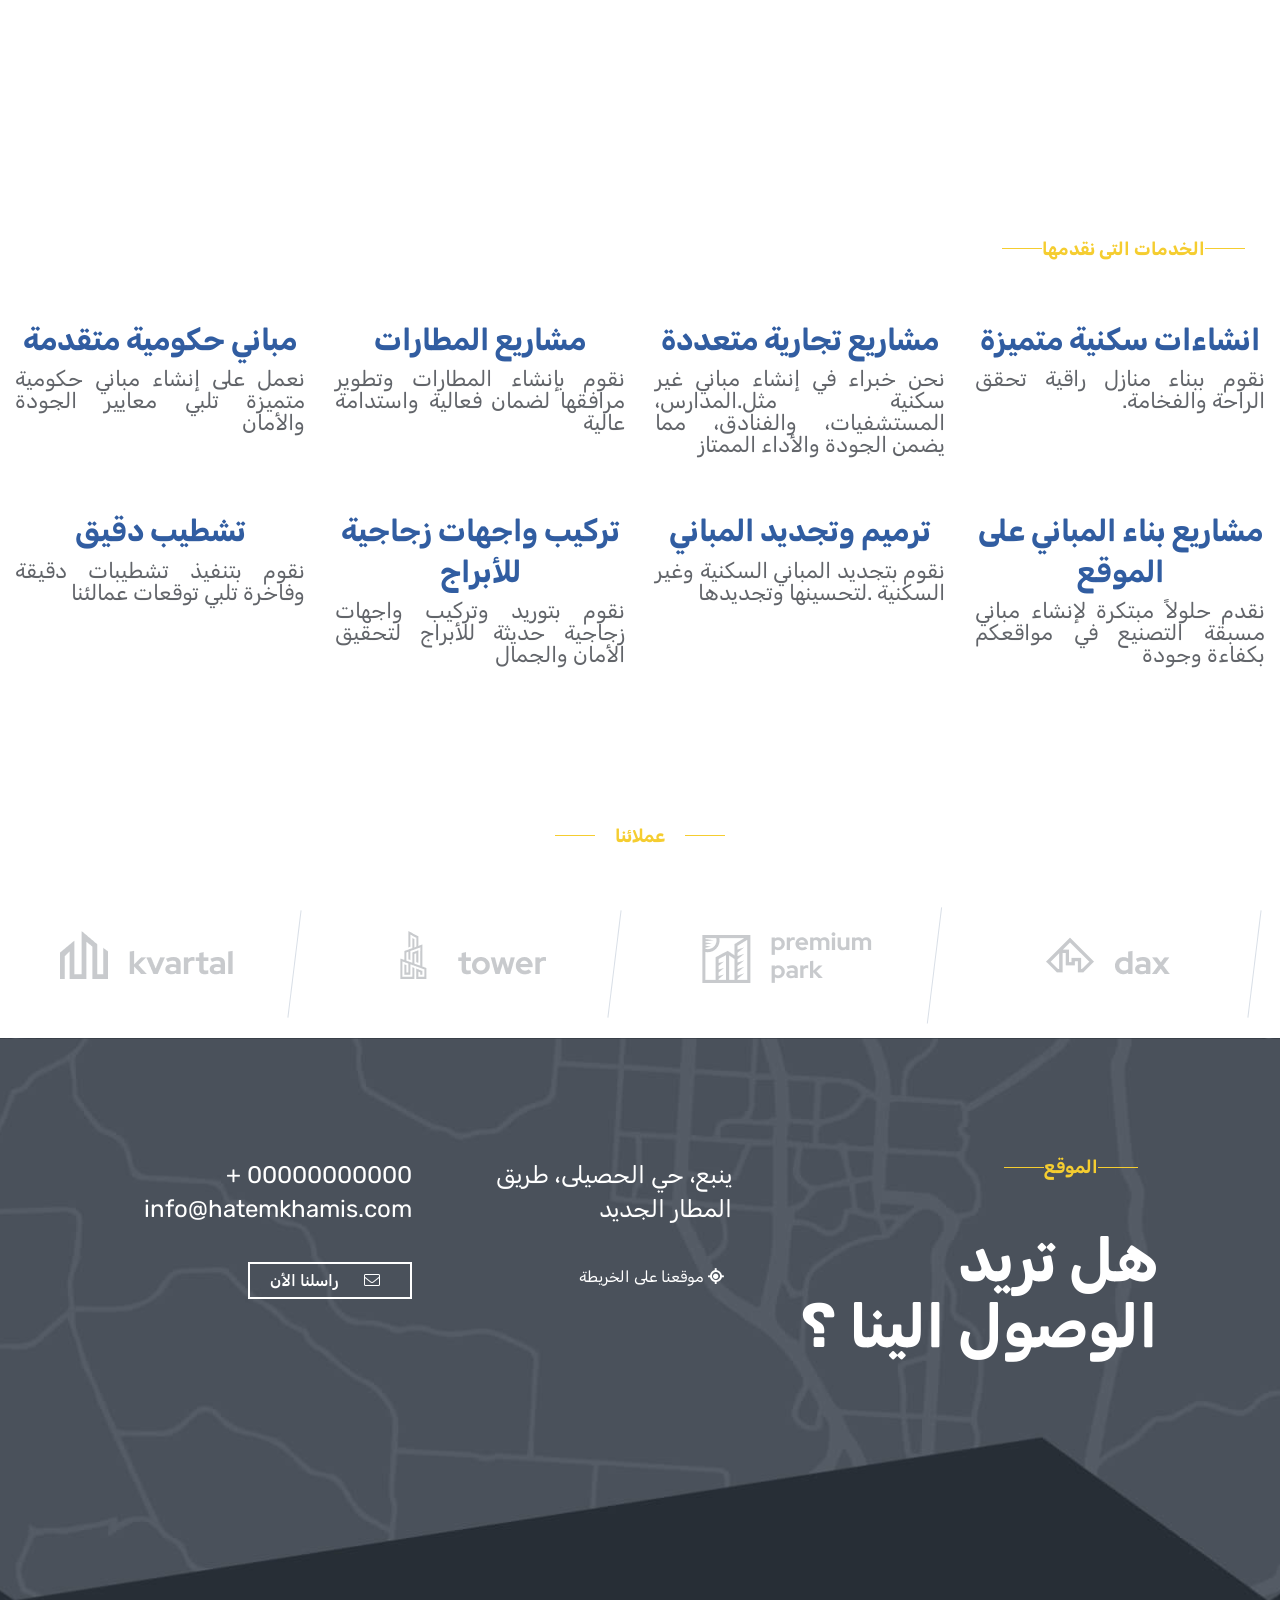
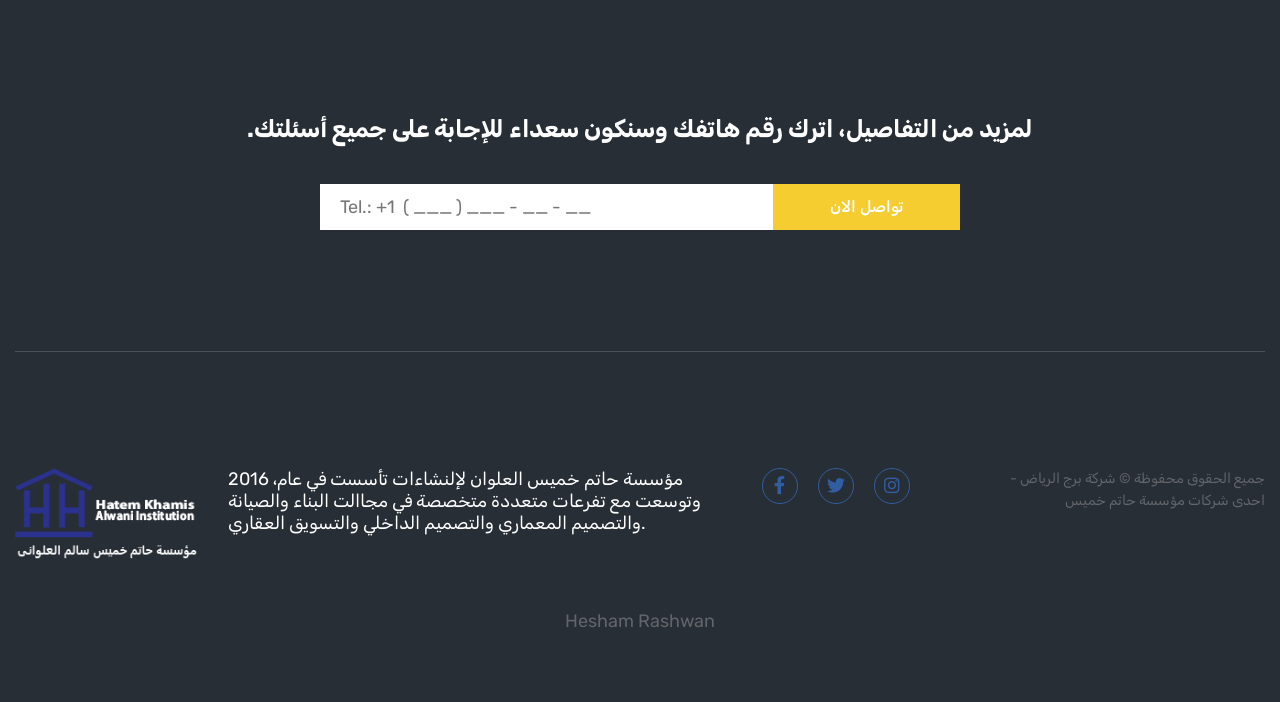
==== commit 1bb643e0: "update 1.2" ====
--- a/index.html
+++ b/index.html
@@ -69,11 +69,8 @@
                                     <ul class="navigation onepage clearfix" dir="rtl">
                                         <li><a href="#home">الرئيسية</a></li>
                                         <li><a href="#about">من نحن</a></li>
-                                        <li><a href="#timeline">الجدول الزمنى</a></li>
+                                        <li><a href="#timeline">قائمة المشاريع</a></li>
                                         <li><a href="#services">خدمات</a></li>
-                                        <li><a href="#features">مميزات</a></li>
-                                        <li><a href="#projects">قائمة المشاريع</a></li>
-                                        <li><a href="#reviews">اراء العملاء</a></li>
                                     </ul>
                                 </div>
 
@@ -98,9 +95,9 @@
             <div class="container container-1170 pb-200 rpb-0">
                 <div class="col-lg-12">
                     <div class="hero-content rmb-65 wow fadeInUp delay-0-2s" style="text-align: center;">
-                        <h1 style="font-family: 'Rubik', sans-serif;"><span class="col-lg-6" style="display: inline-block;">مؤسسة حاتم خميس للخدمات العقارية</span></h1>
-                        <a href="about.html" class="theme-btn style-two">الخدمات التى نقدمها</a>
-                        <a href="https://my.matterport.com/show/?m=Cgmxg6gtDVb" class="theme-btn"><i class="far fa-book-open"></i>اعمال الشركة</a>
+                        <h1 style="font-family: 'Rubik', sans-serif; font-size: 3em;"><span class="col-lg-6" style="display: inline-block;">شركة برج الرياض العقاري إحدى شركات مؤسسة حاتم خميس</span></h1>
+                        <a href="#services" class="theme-btn style-two">الخدمات التى نقدمها</a>
+                        <a href="#projects" class="theme-btn"><i class="far fa-book-open"></i>اعمال الشركة</a>
                     </div>
                 </div>
             </div>
@@ -125,13 +122,13 @@
                     </div>
                     <div class="col-xl-6 col-lg-8">
                         <div class="section-text wow fadeInUp delay-0-4s" style="text-align: justify;" dir="rtl">
-                            <p>مؤسسة حاتم خميس العلوان لإلنشاءات تأسست ألول مرة في عام ،2016 وتوسعت
-                                مع تفرعات متعددة متخصصة في مجاالت البناء والصيانة والتصميم
-                                المعماري والتصميم الداخلي. قد أكملت الشركة مشاريع متعددة في مملكة
-                                السعودية، بهدف أن تصبح رائدة في ميدان البناء والهندسة من خالل إيالء
-                                أولوية الحتياجات العمالء وتقديم حلول فريدة لكل مشروع. في مؤسسة حاتم
-                                خميس العلوان لإلنشاءات، نسعى دائًما إلى دمج التكنولوجيات الجديدة
-                                واألفكار المبتكرة في حلولنا المعمارية وتقنياتنا في البناء.</p>
+                            <p>مؤسسة حاتم خميس العلوان لإلنشاءات تأسست في عام 2016 وتوسعت
+                                مع تفرعات متعددة متخصصة في مجالات البناء والصيانة والتصميم
+                                المعماري والتصميم الداخلي. قد أكملت الشركة مشاريع متعددة في المملكة
+                                السعودية، بهدف أن تصبح رائدة في ميدان البناء والهندسة من خلال إيلاء
+                                أولوية لاحتياجات العملاء وتقديم حلول فريدة لكل مشروع. في مؤسسة حاتم
+                                خميس العلوان للإنشاءات نسعى دائًما إلى دمج التكنولوجيات الجديدة
+                                والأفكار المبتكرة في حلولنا المعمارية وتقنياتنا في البناء.</p>
                         </div>
                     </div>
                 </div>
@@ -151,13 +148,17 @@
                     </div>
                     <div class="col-lg-6">
                        <div class="row">
-                           <div class="col-xl-8">
+                           <div class="col-xl-10">
                                <div class="introducing-right-content mt-120 mb-240 rmb-150 wow fadeInUp delay-0-2s">
                                     <div class="section-title mb-35">
-                                        <h3>Location, Community, Quality Living. It Starts Here!</h3>
+                                        <h3 style="font-family: 'Rubik', sans-serif; text-align: center;" dir="rtl">استثمارك العقارى يبدأ من هنا</h3>
                                     </div>
-                                    <p>Lorem ipsum dolor sit amet, consectetur adipiscing elit, sed do eiusmod tempor incididunt ut labore et dolore magna aliqua sed faucibus turpis.</p>
-                                    <a href="https://my.matterport.com/show/?m=Cgmxg6gtDVb" class="theme-btn mt-25"><i class="far fa-book-open"></i> Take a look at VR</a>
+                                    <p dir="rtl" style="text-align: justify;">تسعى شركتنا أن تكون الرائدة في مجال البناء وتطوير المباني في المملكة العربية السعودية، مع
+                                        رؤية توسيع نطاق تأثيرنا ليشمل جميع انحاء اسيا. نحن ملتزمون بالإمتثال للمعايير الدولية
+                                        ودمج الحلول الهندسية المبتكرة في مختلف أنواع المشاريع، بما في ذلك المباني السكنية
+                                        والمنتجعات والثقافية والتجارية والصناعية. يكمن التركيز لدينا في بناء مباني مستدامة وصديقة
+                                        للبيئة، تعمل على تحقيق بيئة نظيفة وآمنة لعمالئنا وللمجتمع العالمي</p>
+                                    <a href="#projects" class="theme-btn mt-25 col-12"><i class="far fa-book-open"></i> سابقة الاعمال</a>
                                </div>
                            </div>
                        </div>
@@ -181,9 +182,14 @@
                             <img src="assets/images/blog/blockquote-author.jpg" alt="Author">
                         </div>
                         <div class="blockquote-content wow fadeInUp delay-0-4s">
-                            <div class="blockquote-text mb-40">“Quis lectus nulla at volutpat diam. Sed nisi lacus sed viverra tellus in hac. Enim nunc faucibus a pellentesque sit. Commodo nulla facilisi nullam vehicula ipsum a arcu cursus. Risus ultricies tristique nulla aliquet enim tortor.”</div>
-                            <h6 class="name">Philip Demarco</h6>
-                            <span class="designation">Lead architect and partner</span>
+                            <div class="blockquote-text mb-40" style="text-align: justify;" dir="rtl">
+                                “تعمل مؤسستنا منذ تأسيسها في جميع المجالات بواسطة فريق عمل من المختصين والأيدي
+                                 العاملة الماهرة يساعدها في ذلك – بفضل الله – مجموعة من الاصول والمنشآت والآلات و
+                                 المعدات والمختبرات العلمية المجهزة بأحدث التقنيات في مواقع العمل المختلفة والطاقة البشرية والتمويل المالي لكي تؤدي
+                                 وتنجز مشاريعها في وقتها المحدد وطبقاً لالتزاماتها التعاقدية مع الجهات المالكة لتلك المشاريع.”
+                            </div>
+                            <h6 class="name" style="font-family: 'Rubik', sans-serif; font-size: 1.45em;">الدكتور / حاتم خميس</h6>
+                            <span class="designation" style="font-family: 'Rubik', sans-serif; font-size: 1.2em; font-weight: 800;">المدير التنفيذى</span>
                         </div>
                     </div>
                 </div>
@@ -193,8 +199,8 @@
         
         
         <!-- Video Area start -->
-        <section class="video-area pt-140 pb-110 bgs-cover overlay" style="background-image: url(assets/images/background/video-bg.jpg);">
-            <div class="container">
+        <section class="video-area pt-200 pb-200 bgs-cover overlay" style="background-image: url(assets/images/background/video-bg.jpg);">
+           <!--  <div class="container">
                 <div class="row justify-content-center">
                     <div class="col-xl-6 col-lg-8 col-md-10">
                         <div class="video-content-part text-center wow fadeInUp delay-0-2s">
@@ -205,7 +211,7 @@
                         </div>
                     </div>
                 </div>
-            </div>
+            </div> -->
         </section>
         <!-- Video Area end -->
         
@@ -214,33 +220,29 @@
         <section id="timeline" class="timeline-area py-120 rpb-100">
             <div class="container">
                 <div class="row justify-content-between pb-25">
-                    <div class="col-lg-12">
+                    <div class="col-12" style="text-align: center;">
                         <div class="section-title wow fadeInLeft delay-0-2s">
-                            <span class="sub-title  mb-55">Timeline</span>
-                        </div>
-                    </div>
-                    <div class="col-lg-6">
+                            <span class="sub-title  mb-55">المشروعات</span>
+                        </div>
+                    </div>
+                    <div class="col-12">
                         <div class="section-title mb-35 wow fadeInLeft delay-0-2s">
-                            <h2>Where innovation will inspire you</h2>
-                        </div>
-                    </div>
-                    <div class="col-lg-6">
-                        <div class="section-text mb-35 wow fadeInRight delay-0-2s">
-                            <p>Lorem ipsum dolor sit amet, consectetur adipiscing elit, sed do eiusmod tempor incididunt ut labore et dolore magna aliqua. Etiam dignissim diam quis enim lobortis.</p>
+                            <h2 style="font-family: 'Rubik', sans-serif; font-size: 2em; text-align: center ;">المشروعات التى تم تنفيذها</h2>
                         </div>
                     </div>
                 </div>
                 <div class="row gap-50 align-items-center">
                     <div class="col-lg-7">
                         <div class="timeline-images rmb-100 wow fadeInLeft delay-0-2s">
-                            <img src="assets/images/timeline/timeline1.jpg" alt="Timeline">
+                            <img src="assets/images/timeline/timeline1.png" alt="Timeline">
                             <img src="assets/images/timeline/timeline2.jpg" alt="Timeline">
                             <img src="assets/images/timeline/timeline3.jpg" alt="Timeline">
                             <img src="assets/images/timeline/timeline4.jpg" alt="Timeline">
-                            <img src="assets/images/timeline/timeline1.jpg" alt="Timeline">
-                            <img src="assets/images/timeline/timeline2.jpg" alt="Timeline">
-                            <img src="assets/images/timeline/timeline3.jpg" alt="Timeline">
-                            <img src="assets/images/timeline/timeline4.jpg" alt="Timeline">
+                            <img src="assets/images/timeline/timeline5.jpg" alt="Timeline">
+                            <img src="assets/images/timeline/timeline6.jpg" alt="Timeline">
+                            <img src="assets/images/timeline/timeline7.jpg" alt="Timeline">
+                            <img src="assets/images/timeline/timeline8.jpg" alt="Timeline">
+                            <img src="assets/images/timeline/timeline9.jpg" alt="Timeline">
                         </div>
                     </div>
                     <div class="col-lg-5">
@@ -248,59 +250,66 @@
                            <div class="timeline-item">
                                <div class="icon"></div>
                                <div class="content">
-                                   <span class="h5 title">Spring 2020</span>
-                                   <span class="description">Building permit</span>
+                                   <span class="h5 title">انشاءات</span>
+                                   <span class="description">الإدارة العامة الهيئة الملكية للجبيل و ينبع</span>
                                </div>
                            </div>
                            <div class="timeline-item">
                                <div class="icon"></div>
                                <div class="content">
-                                   <span class="h5 title">Summer 2021</span>
-                                   <span class="description">Beginning of construction</span>
+                                   <span class="h5 title">انشاءات</span>
+                                   <span class="description">مبنى فرع الديوان للمراقبة في تبوك</span>
                                </div>
                            </div>
                            <div class="timeline-item">
                                <div class="icon"></div>
                                <div class="content">
-                                   <span class="h5 title">December 2022</span>
-                                   <span class="description">Completion of construction</span>
+                                   <span class="h5 title">انشاءات</span>
+                                   <span class="description">مبنى فرع الديوان المراقبة في جازان</span>
                                </div>
                            </div>
                            <div class="timeline-item">
                                <div class="icon"></div>
                                <div class="content">
-                                   <span class="h5 title">January 2023</span>
-                                   <span class="description">Massa sed elementum tempus</span>
+                                   <span class="h5 title">انشاءات</span>
+                                   <span class="description">مبنى فرع الديوان المراقبة في عسير</span>
                                </div>
                            </div>
                            <div class="timeline-item">
                                <div class="icon"></div>
                                <div class="content">
-                                   <span class="h5 title">Spring 2020</span>
-                                   <span class="description">Building permit</span>
+                                   <span class="h5 title">انشاءات</span>
+                                   <span class="description">مبنى بلدية االمسيجيد و القاحه</span>
                                </div>
                            </div>
                            <div class="timeline-item">
                                <div class="icon"></div>
                                <div class="content">
-                                   <span class="h5 title">Summer 2021</span>
-                                   <span class="description">Beginning of construction</span>
+                                   <span class="h5 title">انشاءات</span>
+                                   <span class="description">المباني الجمركية و توابعها بمحافظة ينبع</span>
                                </div>
                            </div>
                            <div class="timeline-item">
                                <div class="icon"></div>
                                <div class="content">
-                                   <span class="h5 title">December 2022</span>
-                                   <span class="description">Completion of construction</span>
+                                   <span class="h5 title">تعديلات</span>
+                                   <span class="description">تأهيل الشوارع في بلدية ينبع النخل</span>
                                </div>
                            </div>
                            <div class="timeline-item">
                                <div class="icon"></div>
                                <div class="content">
-                                   <span class="h5 title">January 2023</span>
-                                   <span class="description">Massa sed elementum tempus</span>
+                                   <span class="h5 title">انشاءات</span>
+                                   <span class="description"> فرع هيئة الرقابة و التحقيق بمحافظة ينبع</span>
                                </div>
                            </div>
+                           <div class="timeline-item">
+                            <div class="icon"></div>
+                            <div class="content">
+                                <span class="h5 title">انشاءات</span>
+                                <span class="description">مباني وزارة البيئة و المياه و الزراعة</span>
+                            </div>
+                        </div>
                        </div>
                     </div>
                 </div>
@@ -315,15 +324,12 @@
                 <div class="row rel z-1 justify-content-center">
                     <div class="col-xl-6 col-lg-8">
                         <div class="section-title text-center mb-65 wow fadeInUp delay-0-2s">
-                            <span class="sub-title mb-60">Apartments</span>
-                            <h2>Home is where the amenities are</h2>
-                            <div class="section-text pt-45 wow fadeInUp delay-0-3s">
-                                <p>Lorem ipsum dolor sit amet, consectetur adipiscing elit, sed do eiusmod tempor incididunt ut labore et dolore.</p>
-                            </div>
-                        </div>
-                    </div>
-                </div>
-                <ul class="tab-style-one nav nav-pills nav-fill mb-45 rmb-15 wow fadeInUp delay-0-4s">
+                            <span class="sub-title mb-60">بعض من التصميمات الهندسية</span>
+                            <h2 style="font-family: 'Rubik', sans-serif;">تصاميم هندسية لتناسب جميع التصميمات الداخلية</h2>
+                        </div>
+                    </div>
+                </div>
+                <!-- <ul class="tab-style-one nav nav-pills nav-fill mb-45 rmb-15 wow fadeInUp delay-0-4s">
                     <li class="nav-item">
                         <a class="nav-link active" data-bs-toggle="tab" href="#apart-tap1">One room</a>
                     </li>
@@ -336,27 +342,16 @@
                     <li class="nav-item">
                         <a class="nav-link" data-bs-toggle="tab" href="#apart-tap4">Four rooms</a>
                     </li>
-                </ul>
+                </ul> -->
                 <div class="tab-content">
-                    <div class="tab-pane fade show active" id="apart-tap1">
-                        <div class="row gap-50 align-items-center">
-                            <div class="col-lg-8">
-                                <div class="apartment-image rmb-45 wow fadeInLeft delay-0-2s">
-                                    <img src="assets/images/apartments/apartment.png" alt="Apartment">
-                                </div>
-                            </div>
-                            <div class="col-lg-4">
-                                <div class="apartment-content wow fadeInRight delay-0-2s">
-                                    <h6>From</h6>
-                                    <span class="big-text">64m</span>
-                                    <p>Lorem ipsum dolor sit amet, consectetur adipiscing elit, sed do eiusmod tempor incididunt ut labore et dolore magna aliqua etiam dignissim diam.</p>
-                                    <a href="projects.html" class="theme-btn style-four mt-25 mb-40">Show offer of apartments</a><br>
-                                    <a href="projects.html">6 vacant apartments</a>
-                                </div>
-                            </div>
-                        </div>
-                    </div>
-                    <div class="tab-pane fade" id="apart-tap2">
+                    <div class="tab-pane fade show active">
+                        <div class="col-12">
+                            <div class="apartment-image rmb-45 wow fadeInLeft delay-0-2s">
+                                <img src="assets/images/apartments/apartment.png" alt="Apartment">
+                            </div>
+                        </div>
+                    </div>
+                    <!-- <div class="tab-pane fade" id="apart-tap2">
                         <div class="row gap-50 align-items-center">
                             <div class="col-lg-4">
                                 <div class="apartment-content rmt-15 wow fadeInLeft delay-0-2s">
@@ -409,14 +404,14 @@
                                 </div>
                             </div>
                         </div>
-                    </div>
+                    </div> -->
                 </div>
             </div>
         </section>
         <!-- Apartments Area end -->
         
         
-        <!-- Image Slide Show Area start -->
+        <!-- Image Slide Show Area start 
         <div class="slideshow-area pb-120 rel z-1">
             <div class="container">
                 <div class="slideshow-images wow fadeInRight delay-0-2s">
@@ -431,87 +426,100 @@
                 </div>
             </div>
         </div>
-        <!-- Image Slide Show Area end -->
+         Image Slide Show Area end -->
         
         
         <!-- Benefits Area start -->
-        <section id="services" class="benefits-area pt-120 pb-105">
-            <div class="container">
+        <section id="services" class="benefits-area pt-120 pb-105" dir="rtl">
+            <div class="container">
+                <div class="section-title col-12 wow fadeInUp delay-0-2s">
+                    <span class="col-12 sub-title mb-60">الخدمات التى نقدمها</span>
+                </div>
                 <div class="row gap-40">
-                    <div class="col-xl-6 col-lg-8">
-                        <div class="section-title mb-60 wow fadeInUp delay-0-2s">
-                            <span class="sub-title mb-60">Benefits</span>
-                            <h2>Apartments tailored to your highest standards</h2>
-                        </div>
-                    </div>
-                    <div class="col-xl-3 col-lg-4 col-6 col-small">
+                    <div class="col-xl-3 col-lg-4 col-small">
                         <div class="benefit-item wow fadeInUp delay-0-4s">
-                            <div class="icon">
-                                <i class="fal fa-air-conditioner"></i>
-                            </div>
                             <div class="content">
-                                <h6>Air cleaning</h6>
-                                <p>Lorem ipsum dolor sit amet, consectetur adipiscing elit, sed do eiusmod tempor incididunt ut labore et dolore magna aliqua vestibulum.</p>
-                            </div>
-                        </div>
-                    </div>
-                    <div class="col-xl-3 col-lg-4 col-6 col-small">
-                        <div class="benefit-item wow fadeInUp delay-0-6s">
-                            <div class="icon">
-                                <i class="fal fa-fan-table"></i>
-                            </div>
+                                <h4 style="font-family: 'Rubik', sans-serif; text-align: center;" dir="rtl">انشاءات سكنية متميزة</h4>
+                                <p dir="rtl" style="text-align: justify; font-size: 1.2em;">
+                                    نقوم ببناء منازل راقية تحقق الراحة والفخامة.
+                                </p>
+                            </div>
+                        </div>
+                    </div>
+                    <div class="col-xl-3 col-lg-4 col-small">
+                        <div class="benefit-item wow fadeInUp delay-0-4s">
                             <div class="content">
-                                <h6>Ventilation</h6>
-                                <p>Platea dictumst quisque sagittis purus sit amet. Massa sed elementum tempus egestas sed sed.</p>
-                            </div>
-                        </div>
-                    </div>
-                    <div class="col-xl-3 col-lg-4 col-6 col-small">
-                        <div class="benefit-item wow fadeInUp delay-0-2s">
-                            <div class="icon">
-                                <i class="fal fa-temperature-up"></i>
-                            </div>
+                                <h4 style="font-family: 'Rubik', sans-serif; text-align: center;" dir="rtl">مشاريع تجارية متعددة</h4>
+                                <p dir="rtl" style="text-align: justify; font-size: 1.2em;">
+                                    نحن خبراء في إنشاء مباني غير سكنية مثل.المدارس، المستشفيات، والفنادق، مما يضمن الجودة والأداء الممتاز
+                                </p>
+                            </div>
+                        </div>
+                    </div>
+                    <div class="col-xl-3 col-lg-4 col-small">
+                        <div class="benefit-item wow fadeInUp delay-0-4s">
                             <div class="content">
-                                <h6>Heating</h6>
-                                <p>Duis convallis convallis tellus id interdum velit. Posuere lorem ipsum dolor sit amet. Adipiscing commodo elit.</p>
-                            </div>
-                        </div>
-                    </div>
-                    <div class="col-xl-3 col-lg-4 col-6 col-small">
-                        <div class="benefit-item wow fadeInUp delay-0-3s">
-                            <div class="icon">
-                                <i class="fal fa-faucet-drip"></i>
-                            </div>
+                                <h4 style="font-family: 'Rubik', sans-serif; text-align: center;" dir="rtl">مشاريع المطارات</h4>
+                                <p dir="rtl" style="text-align: justify; font-size: 1.2em;">
+                                    نقوم بإنشاء المطارات وتطوير مرافقها لضمان فعالية
+                                    واستدامة عالية
+                                </p>
+                            </div>
+                        </div>
+                    </div>
+                    <div class="col-xl-3 col-lg-4 col-small">
+                        <div class="benefit-item wow fadeInUp delay-0-4s">
                             <div class="content">
-                                <h6>Water Supply</h6>
-                                <p>Arcu non odio euismod lacinia at quis risus sed vulputate. Enim nulla aliquet porttitor lacus. Turpis massa tincidunt dui ut ornare.</p>
-                            </div>
-                        </div>
-                    </div>
-                    <div class="col-xl-3 col-lg-4 col-6 col-small">
+                                <h4 style="font-family: 'Rubik', sans-serif; text-align: center;" dir="rtl">مباني حكومية متقدمة</h4>
+                                <p dir="rtl" style="text-align: justify; font-size: 1.2em;">
+                                    نعمل على إنشاء مباني حكومية متميزة تلبي معايير
+                                    الجودة والأمان
+                                </p>
+                            </div>
+                        </div>
+                    </div>
+                    <div class="col-xl-3 col-lg-4 col-small">
                         <div class="benefit-item wow fadeInUp delay-0-4s">
-                            <div class="icon">
-                                <i class="fal fa-plug"></i>
-                            </div>
                             <div class="content">
-                                <h6>Power Supply</h6>
-                                <p>Lobortis mattis aliquam faucibus purus in massa tempor. Vel fringilla est ullamcorper eget nulla facilisi etiam.</p>
-                            </div>
-                        </div>
-                    </div>
-                    <div class="col-xl-3 col-lg-4 col-6 col-small">
-                        <div class="benefit-item wow fadeInUp delay-0-5s">
-                            <div class="icon">
-                                <i class="fal fa-lock-alt"></i>
-                            </div>
+                                <h4 style="font-family: 'Rubik', sans-serif; text-align: center;" dir="rtl">مشاريع بناء المباني على الموقع</h4>
+                                <p dir="rtl" style="text-align: justify; font-size: 1.2em;">
+                                    نقدم حلولاً مبتكرة لإنشاء مباني مسبقة
+                                    التصنيع في مواقعكم بكفاءة وجودة
+                                </p>
+                            </div>
+                        </div>
+                    </div>
+                    <div class="col-xl-3 col-lg-4 col-small">
+                        <div class="benefit-item wow fadeInUp delay-0-4s">
                             <div class="content">
-                                <h6>Security</h6>
-                                <p>Ac turpis egestas integer eget. Morbi quis commodo odio aenean sed. Tellus mauris a diam maecenas. Nisl suscipit adipiscing bibendum est ultricies.</p>
-                            </div>
-                        </div>
-                    </div>
-                    <div class="col-12">
-                        <a id="features" href="#" class="more-btn mt-5">More Benefits <i class="fal fa-angle-down"></i></a>
+                                <h4 style="font-family: 'Rubik', sans-serif; text-align: center;" dir="rtl">ترميم وتجديد المباني</h4>
+                                <p dir="rtl" style="text-align: justify; font-size: 1.2em;">
+                                    نقوم بتجديد المباني السكنية وغير السكنية
+                                    .لتحسينها وتجديدها
+                                </p>
+                            </div>
+                        </div>
+                    </div>
+                    <div class="col-xl-3 col-lg-4 col-small">
+                        <div class="benefit-item wow fadeInUp delay-0-4s">
+                            <div class="content">
+                                <h4 style="font-family: 'Rubik', sans-serif; text-align: center;" dir="rtl">تركيب واجهات زجاجية للأبراج</h4>
+                                <p dir="rtl" style="text-align: justify; font-size: 1.2em;">
+                                    نقوم بتوريد وتركيب واجهات زجاجية حديثة
+                                    للأبراج لتحقيق الأمان والجمال
+                                </p>
+                            </div>
+                        </div>
+                    </div>
+                    <div class="col-xl-3 col-lg-4 col-small">
+                        <div class="benefit-item wow fadeInUp delay-0-4s">
+                            <div class="content">
+                                <h4 style="font-family: 'Rubik', sans-serif; text-align: center;" dir="rtl">تشطيب دقيق</h4>
+                                <p dir="rtl" style="text-align: justify; font-size: 1.2em;">
+                                    نقوم بتنفيذ تشطيبات دقيقة وفاخرة تلبي توقعات عمالئنا
+                                </p>
+                            </div>
+                        </div>
                     </div>
                 </div>
             </div>
@@ -519,7 +527,7 @@
         <!-- Benefits Area end -->
         
         
-        <!-- Counter Area start -->
+        <!-- Counter Area start
         <section class="counter-area pb-110 rpb-100">
             <div class="container">
                 <div class="row">
@@ -550,10 +558,10 @@
                 </div>
             </div>
         </section>
-        <!-- Counter Area end -->
-        
-        
-        <!-- Features Area start -->
+         Counter Area end -->
+        
+        
+        <!-- Features Area start 
         <section class="features-area pb-120 rpb-0">
             <div class="container">
                 <div class="row gap-60 align-items-center">
@@ -594,10 +602,10 @@
                 </div>
             </div>
         </section>
-        <!-- Features Area end -->
-        
-        
-        <!-- Developer Area start -->
+         Features Area end -->
+        
+        
+        <!-- Developer Area start
         <section id="projects" class="developer-area rel z-1 py-120 rpb-100">
             <div class="container">
                 <div class="row justify-content-between pb-25">
@@ -665,10 +673,10 @@
                 </div>
             </div>
         </section>
-        <!-- Developer Area end -->
-        
-        
-        <!-- Reviews Area start -->
+         Developer Area end -->
+        
+        
+        <!-- Reviews Area start 
         <section id="reviews" class="reviews-area pt-115 rpt-0">
             <div class="container">
                 <div class="row rel z-1 justify-content-center">
@@ -696,11 +704,15 @@
                 <hr>
             </div>
         </section>
-        <!-- Reviews Area end -->
-        
-        
+         Reviews Area end -->
+        
+        <div class="col-12" style="text-align: center;">
+            <div class="section-title wow fadeInLeft delay-0-2s">
+                <span class="sub-title  mb-55">عملائنا</span>
+            </div>
+        </div>
         <!-- Client Logo Area start -->
-        <div class="client-logo-area py-100">
+        <div class="client-logo-area">
             <div class="container">
                 <div class="row align-items-center justify-content-center">
                     <div class="col-xl-3 col-lg-4 col-6">
@@ -731,26 +743,26 @@
         
         <!-- footer area start -->
         <footer class="main-footer rel z-1">
-            <div class="footer-top pt-120 pb-190" style="background-image: url(assets/images/footer/footer-top-bg.jpg);">
+            <div class="footer-top pt-120 pb-190" style="background-image: url(assets/images/footer/footer-top-bg.jpg);" dir="rtl">
                 <div class="container">
                     <div class="row gap-100 justify-content-center">
                         <div class="col-xl-4 col-lg-7">
                             <div class="section-title text-white mb-50">
-                                <span class="sub-title mb-50 rmb-20">DEVELOPER</span>
-                                <h2>Do you want to visit us?</h2>
+                                <span class="sub-title mb-50 rmb-20">الموقع</span>
+                                <h2 dir="rtl" style="font-family: 'Rubik', sans-serif;">هل تريد الوصول الينا ؟</h2>
                             </div>
                         </div>
                         <div class="col-xl-3 col-lg-5">
                             <div class="footer-top-text mb-50">
-                                121 King Street, Melbourne Victoria 3000 Australia <br>
-                                <a class="d-inline-block mt-30" href="#"><small><i class="fas fa-location"></i> Look at the map</small></a>
+                                ينبع، حي الحصيلى، طريق المطار الجديد<br>
+                                <a class="d-inline-block mt-30" href="#"><small><i class="fas fa-location"></i> موقعنا على الخريطة</small></a>
                             </div>
                         </div>
                         <div class="col-xl-3">
                             <div class="footer-top-text mb-50">
-                                <a href="callto:+61383766284">+61 3 8376 6284</a><br>
-                                <a href="mailto:info@dax.com">info@dax.com</a><br>
-                                <a href="#" class="theme-btn style-two mt-35"><i class="fal fa-envelope"></i> Send a Message</a>
+                                <a href="callto:+61383766284"> 00000000000 +</a><br>
+                                <a href="mailto:info@dax.com">info@hatemkhamis.com</a><br>
+                                <a href="#" class="theme-btn style-two mt-35"><i class="fal fa-envelope" style="padding-left: 25px;"></i> راسلنا الأن</a>
                             </div>
                         </div>
                     </div>
@@ -759,10 +771,12 @@
             <div class="footer-cta-wrap">
                 <div class="container">
                     <div class="footer-cta-inner pt-115 rpt-0 pb-105 text-center">
-                        <h5>For more details, leave your phone number and we will be happy to answer all your questions.</h5>
+                        <h5 dir="rtl" style="font-family: 'Rubik', sans-serif;">
+                            لمزيد من التفاصيل، اترك رقم هاتفك وسنكون سعداء للإجابة على جميع أسئلتك.
+                        </h5>
                         <form class="cta-form mt-40" action="#">
                             <input type="tel" required placeholder="Tel.: +1  ( ___ ) ___ - __ - __">
-                            <button class="theme-btn style-three">More Details</button>
+                            <button class="theme-btn style-three">تواصل الان</button>
                         </form>
                     </div>
                     <hr>
@@ -777,7 +791,11 @@
                             </div>
                         </div>
                         <div class="col-xl-5 col-md-8">
-                            <div class="footer-text text-white mb-50 text-center text-md-start">Lorem ipsum dolor sit amet, consectetur adipiscing elit, sed do eiusmod tempor incididunt ut labore et dolore magna aliqua. Purus gravida quis blandit turpis cursus in hac habitasse platea.</div>
+                            <div class="footer-text text-white mb-50 text-center text-md-start">
+                                مؤسسة حاتم خميس العلوان لإلنشاءات تأسست في عام، 2016 وتوسعت
+                                مع تفرعات متعددة متخصصة في مجاالت البناء والصيانة والتصميم
+                                المعماري والتصميم الداخلي والتسويق العقاري.
+                            </div>
                         </div>
                         <div class="col-xl-2 col-md-4">
                            <div class="footer-social text-center text-md-start">
@@ -789,11 +807,12 @@
                            </div>
                         </div>
                         <div class="col-xl-3 col-md-8">
-                            <div class="copyright-area mb-50 text-xl-end text-center text-md-start">
-                                © 2023 DAX Residental Complex. All Rights Reserved / <a href="#">Privaci Policy</a> / <a href="#">Cookies</a>
-                            </div>
-                        </div>
-                    </div>
+                            <div class="copyright-area mb-50 text-xl-end text-center text-md-start" dir="rtl">
+                                جميع الحقوق محفوظة © شركة برج الرياض - احدى شركات مؤسسة حاتم خميس
+                            </div>
+                        </div>
+                    </div>
+                    <div class="col-12 text-center"><a href="https://web.facebook.com/HeshamRashwanAli" target="_blank">Hesham Rashwan</a></div>
                 </div>
             </div>
         </footer>
--- a/assets/css/style.css
+++ b/assets/css/style.css
@@ -6305,7 +6305,7 @@
 }
 
 .blockquote-content .blockquote-text {
-  font-size: 30px;
+  font-size: 20px;
   font-weight: 500;
   line-height: 1.47;
   color: var(--primary-color);
